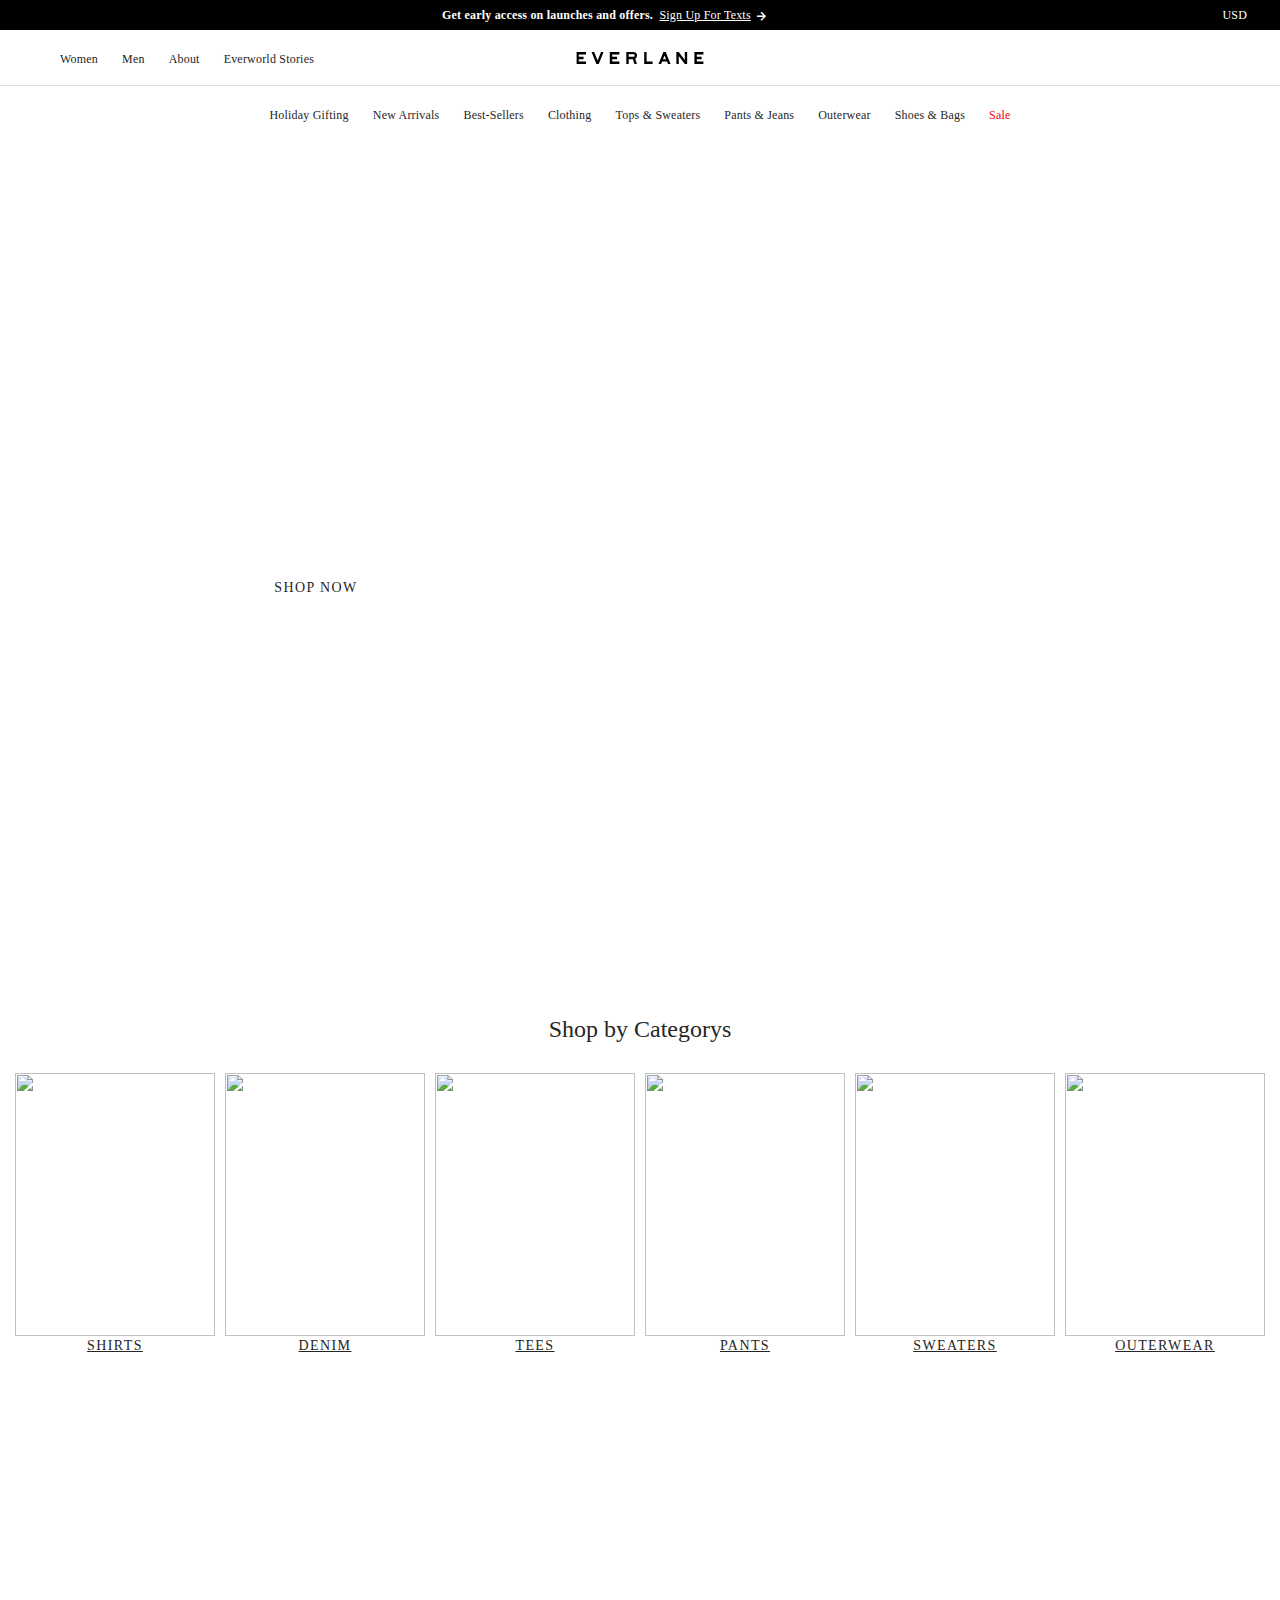
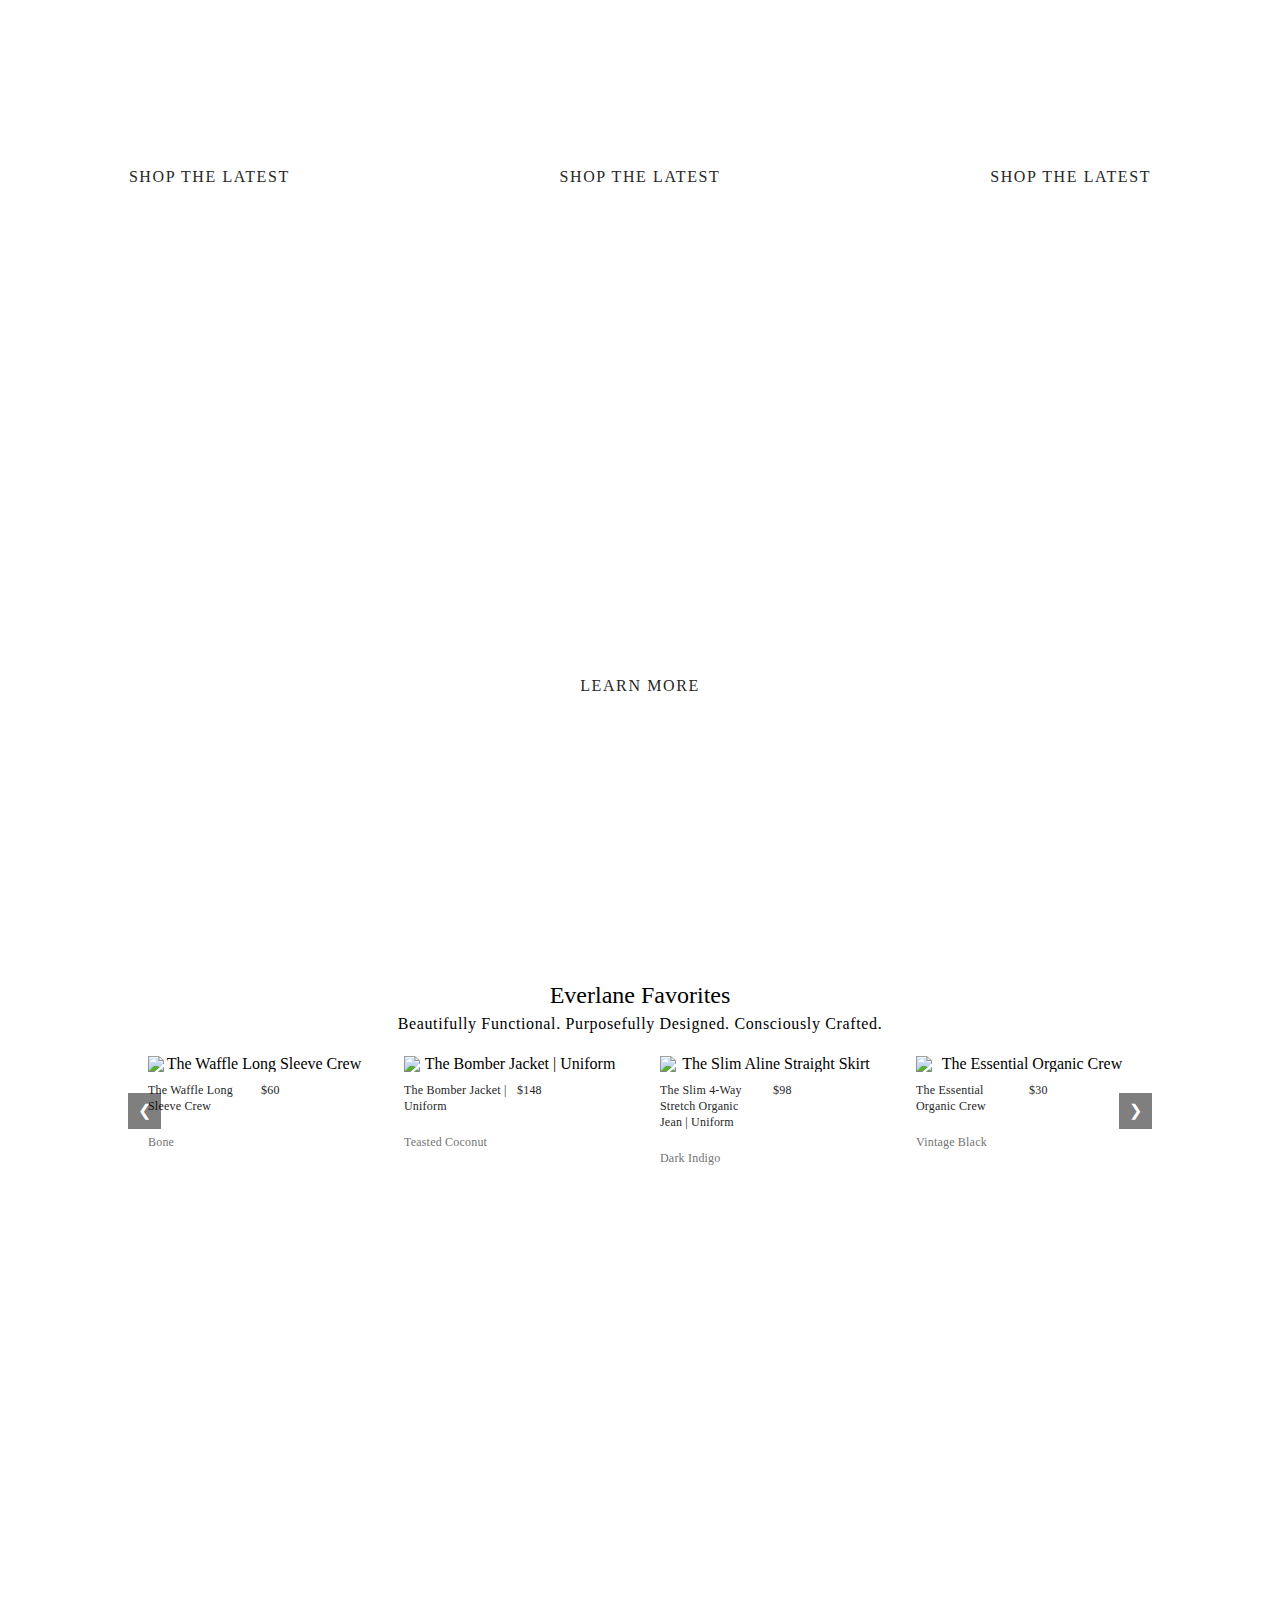
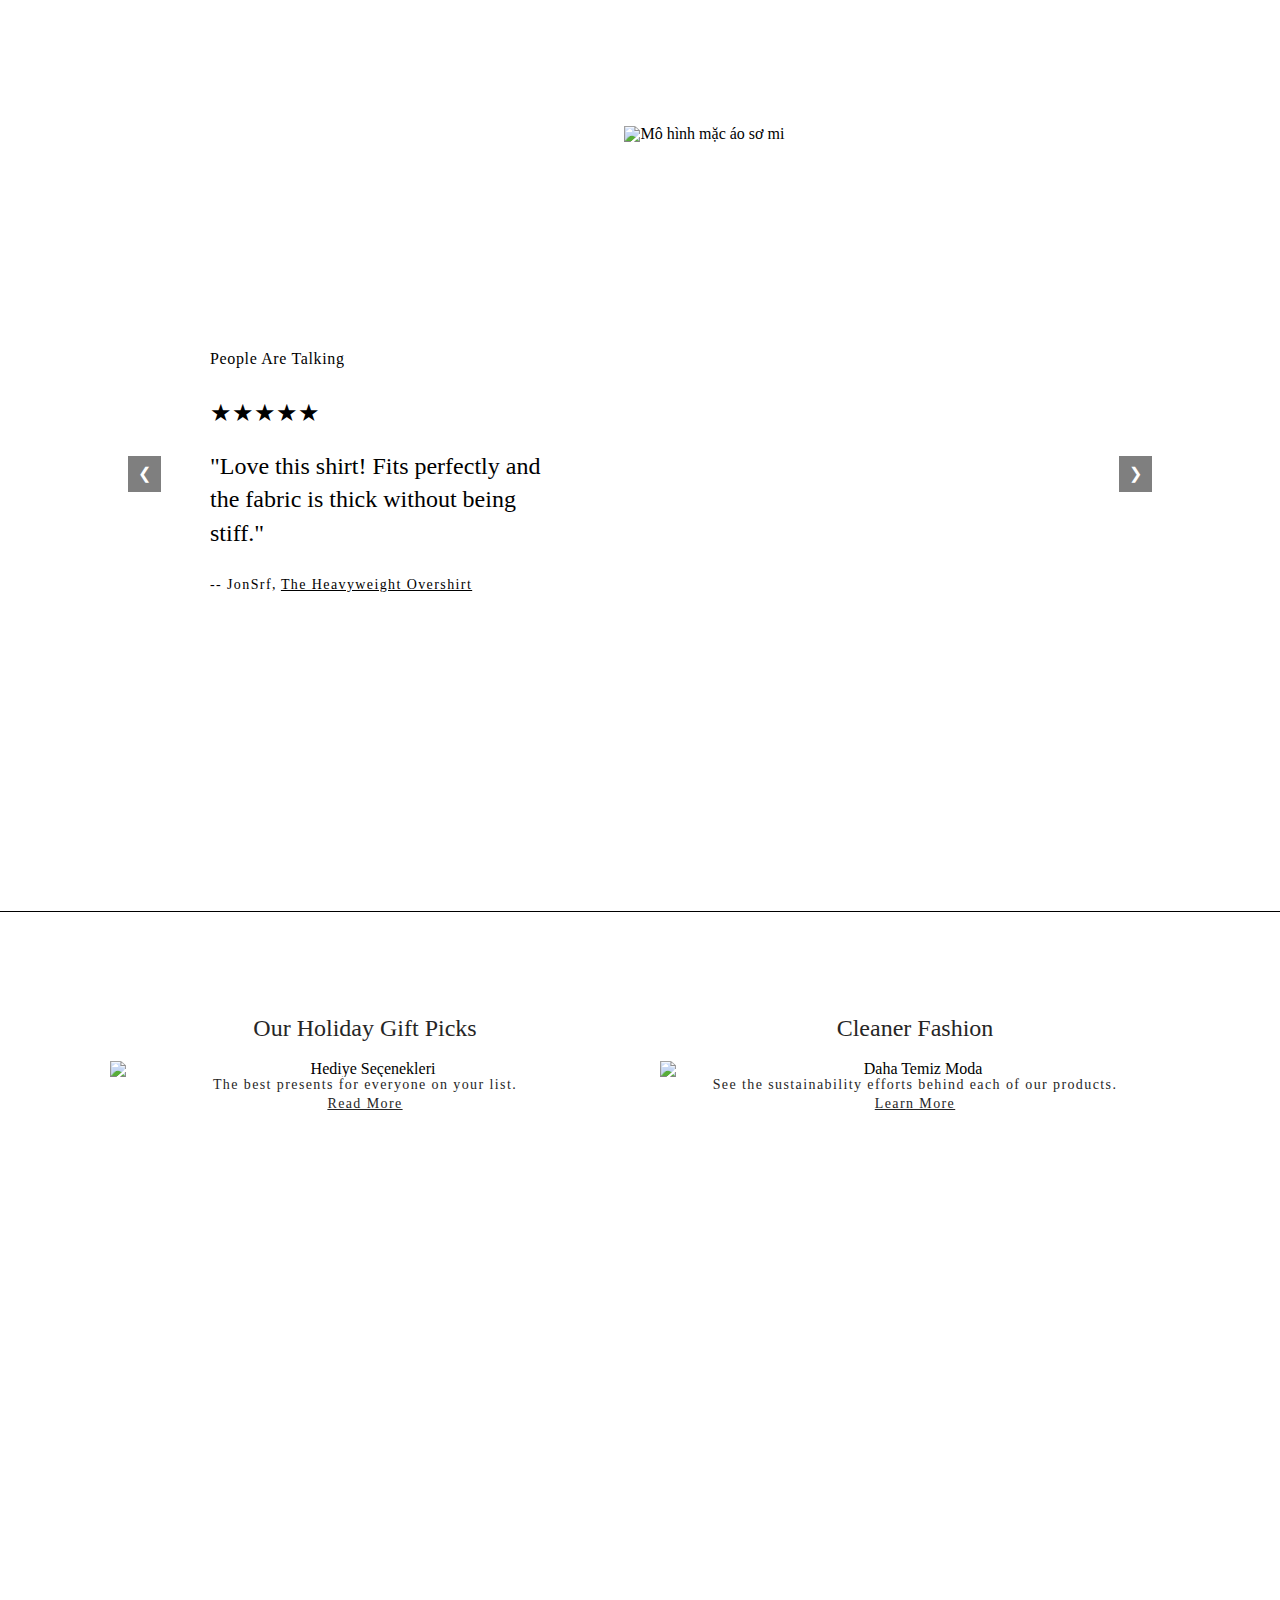
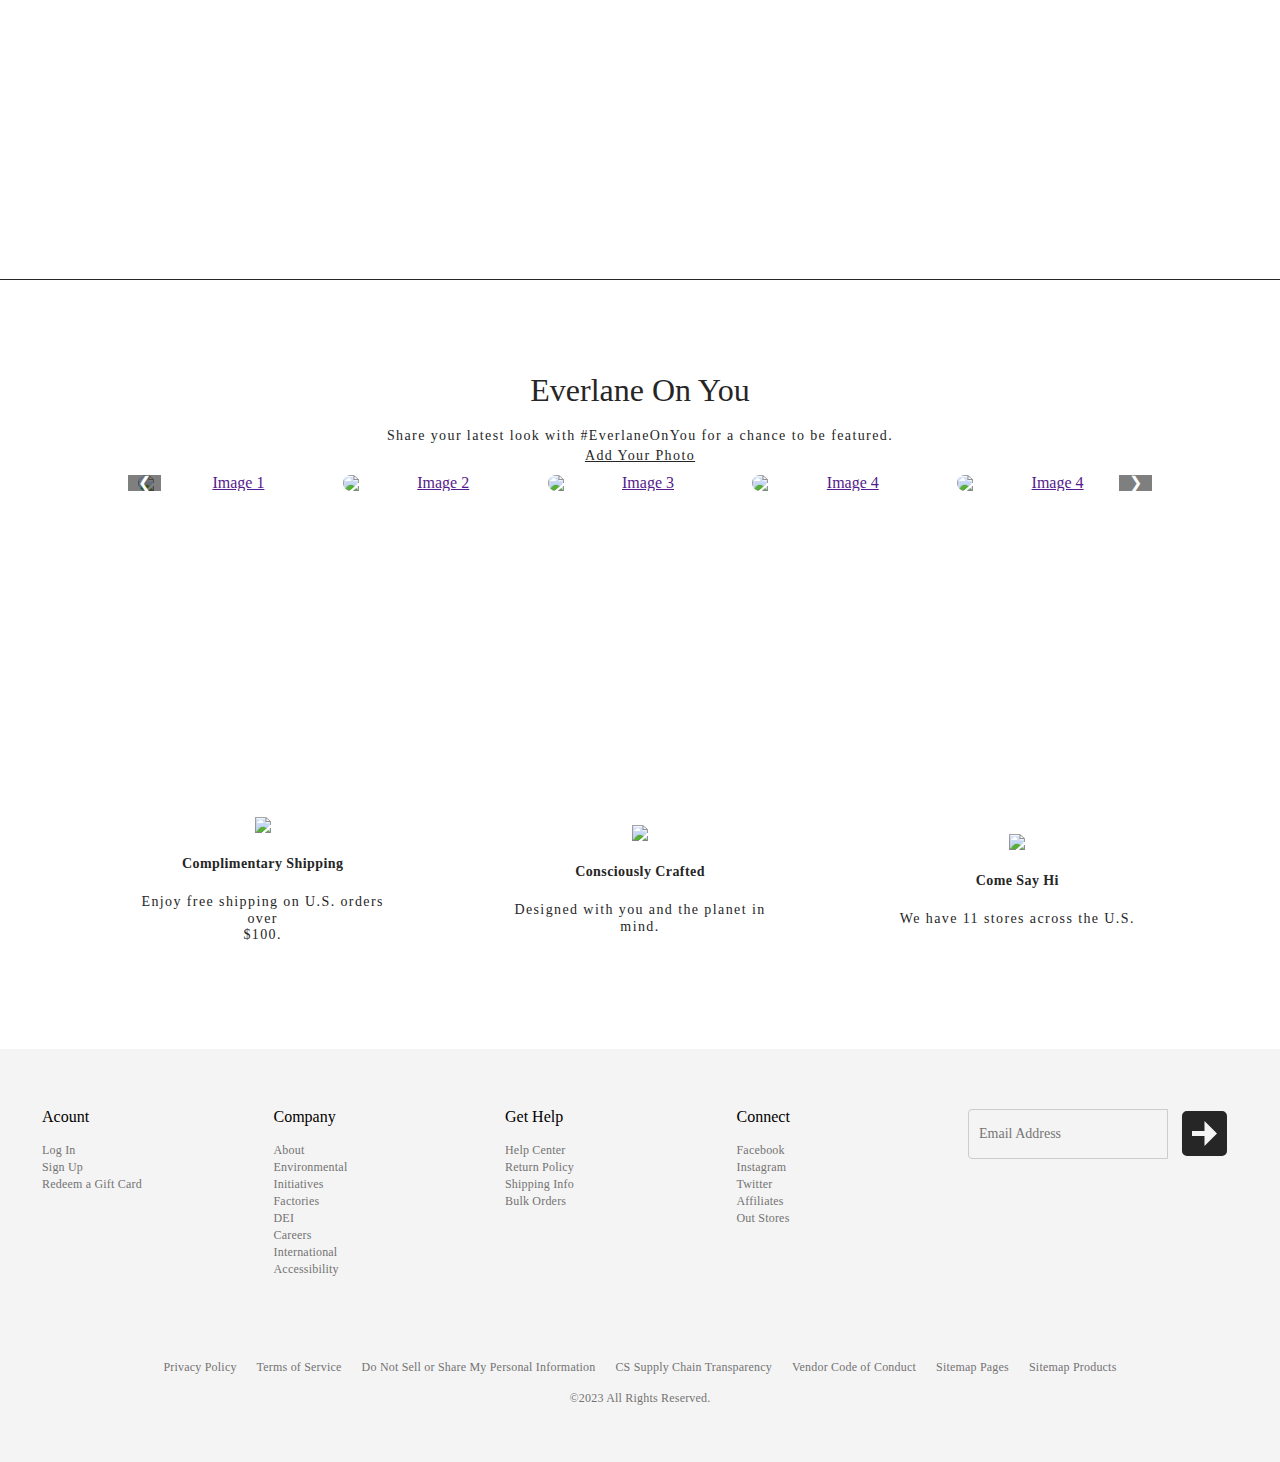
==== Fashion E-commerce Website/index.html @ dc23175f "add" ====
<!-- index.html -->
<!DOCTYPE html>
<html lang="en">
<head>
    <meta charset="UTF-8">
    <meta name="viewport" content="width=device-width, initial-scale=1.0">
    <link href='https://unpkg.com/boxicons@2.1.4/css/boxicons.min.css' rel='stylesheet'>
    <title>Everlane</title>
    <link rel="stylesheet" href="styles.css">
</head>
<body>
    <header>
        <div class="header">
            <div class="header-top">
                <div class="header-top-up">
                    <span>Get early access on launches and offers.&nbsp;
                        <a href="">Sign Up For Texts<i class='bx bx-right-arrow-alt'></i></a>&nbsp;
                    </span>  

                    <div class="header-top-right">
                            <img src="https://e7.pngegg.com/pngimages/649/983/png-clipart-flag-of-the-united-states-national-flag-flag-of-vietnam-usa-flag-flag-of-america-illustration-blue-angle-thumbnail.png">
                            &nbsp;USD
                    </div>
                </div>
            </div>
        </div>
        <div class="header-in">
            <div class="header-behine">
                <div class="header-behine-left">
                    <ul>
                      <li><a href="#">Women</a></li>
                      <li><a href="#men"onclick="showSection('men')">Men</a></li>
                      <li><a href="#about"onclick="showSection('about')">About</a></li>
                      <li><a href="#">Everworld Stories</a></li>
                    </ul>
                </div>
                <div class="logo">
                    <svg class="logo" alt="Everlane" viewBox="0 0 432 40.6">
                        <path d="M0,40.6V0H32.5V8.1H8.1v8.1H24.3v8.2H8.1v8.1H32.5v8.1H0Z"/>
                        <path d="M67.7,40.6L51.4,0h8.7L71.8,28.9,83.3,0H92L75.8,40.6H67.7Z"/>
                        <path d="M113.1,40.6V0h32.5V8.1H121.2v8.1h16.2v8.2H121.2v8.1h24.4v8.1H113.1Z"/>
                        <path d="M199.3,22.8l5.8,17.8h-8.5l-5.3-16.2H177.1V40.6H169V0h24.3A12.16,12.16,0,0,1,202,3.5a11.61,11.61,0,0,1,3.5,8.7A11.68,11.68,0,0,1,199.3,22.8Zm-22.2-6.6h16.2a4,4,0,0,0,2.9-1.2,3.85,3.85,0,0,0,1.2-2.9A4.1,4.1,0,0,0,193.3,8H177.1v8.2Z"/>
                        <path d="M229.6,40.6V0h8.1V32.5H258v8.1H229.6Z"/>
                        <path d="M306.8,32.5H290.1l-3.3,8.1h-8.7L294.4,0h8.1l16.3,40.6h-8.7Zm-3.3-8.1-5.1-12.7-5.1,12.7h10.2Z"/>
                        <path d="M375,0V40.6h-8.1l-20.3-27v27h-8.1V0h8.1l20.3,27V0H375Z"/>
                        <path d="M399.5,40.6V0H432V8.1H407.6v8.1h16.2v8.2H407.6v8.1H432v8.1H399.5Z"/>
                    </svg>
                </div>
                <div class="icon">
                    <ul>
                        <li><a href="#search" onclick="showSection('search')"><img src="/image/magnifying-glass-svgrepo-com.svg" width="40px" height="14px"></a></li> 
                        <li><img src="/image/user-alt-1-svgrepo-com.svg" width="40px" height="14px"></li>
                        <li><img src="/image/shopping-cart-02-svgrepo-com.svg" width="40px" height="14px"></li>
                    </ul>
                </div>
            </div>
        </div>
        <div class="header-e">
            <div class="header-up">
                    <ul>
                        <li><a href="">Holiday Gifting</a></li>
                        <li><a href="">New Arrivals</a></li>
                        <li><a href="">Best-Sellers</a></li>
                        <li><a href="">Clothing</a></li>
                        <li><a href="">Tops & Sweaters</a></li>
                        <li><a href="">Pants & Jeans</a></li>
                        <li><a href="">Outerwear</a></li>
                        <li><a href="">Shoes & Bags</a></li>
                        <li id="sale"><a href="" style="color: red;">Sale</a>
                            <div class="dropdown-content">
                                <div class="menu">
                                    <ul>
                                        <li><a href="">HIGHLIGHTS</a></li>
                                        <li><a href="">Shop All New Arrivals</a></li>
                                        <li><a href="">The Gift Guide</a></li>
                                        <li><a href="">New Bottoms</a></li>
                                        <li><a href="">New Tops</a></li>
                                        <li><a href="">T-Shirt Bundles</a></li>
                                        <li><a href="">Under $100</a></li>
                                    </ul>
                                    <ul>
                                        <li><a href="">FEATURED SHOPS</a></li>
                                        <li><a href="">The Holiday Outfit Edit</a></li>
                                        <li><a href="">Giftable Sweaters</a></li>
                                        <li><a href="">Uniform & Capsule</a></li>
                                        <li><a href="">The Performance Chino Shop</a></li>
                                        <li><a href="">Top Rated Men’s Clothing</a></li>
                                    </ul>
                                    <div class="featured-item">
                                        <a href=""><img src="/image/dropdown-1.png"></a> 
                                    </div>
                                    <div class="featured-item">
                                        <a href=""><img src="/image/dropdown-2.png"></a>
                                    </div>
                                </div>
                            </div>
                        </li>
                    </ul>
            </div>
        </div>
    </header>
    <section id="men" class="section active">
        <div class="wrap">
            <div class="wrap-1">
                <section class="section-01">
                    <section class="section-1">
                        <section class="section-1-top">
                            <h2>Your Cozy Era</h2>
                            <h4>Get peak comfy-chic<br>
                                with new winter essentials.</h4>
                        </section>
                        <a href="" class="main-btn">SHOP NOW</a>
                    </section>
                    
                </section>
            </div>
            <div class="wrap-2">
                <section class="section-02">
                    <h5>Shop by Categorys</h5>
            
                    <div class="products-categorys">
                        
                        <div class="product">
                            <img src="/image/SHIRTS .png">
                            <a href="">SHIRTS</a>
                        </div>
                        <div class="product">
                            <img src="/image/DENIM.png">
                            <a href="">DENIM</a>
                        </div>
                        <div class="product">
                            <img src="/image/TEES.png">
                            <a href="">TEES</a>
                        </div>
                        <div class="product">
                            <img src="/image/PANTS.png">
                            <a href="">PANTS</a>
                        </div>
                        <div class="product">
                            <img src="/image/SWEATERS.png">
                            <a href="">SWEATERS</a>
                        </div>
                        <div class="product">
                            <img src="/image/OUTERWEAR.png">
                            <a href="">OUTERWEAR</a>
                        </div>
                    </div>
                </section>
            </div>
            <div class="wrap-3">
                <section class="section-03">
                    <section class="section-03-1">
                        <section class="section-03-l">
                            <h2>New Arrivals</h2>
                        </section>
                        <a href="" class="btn">SHOP THE LATEST</a>
                    </section>
            
                    <section class="section-03-2">
                        <section class="section-03-in">
                            <h2>Best-Sellers</h2>
                        </section>
                        <a href="" class="btn">SHOP THE LATEST</a>
                    </section>
                       
                    <section class="section-03-3">
                        <section class="section-03-r">
                            <h2>The Holiday Outfit</h2>
                        </section>
                        <a href="" class="btn">SHOP THE LATEST</a>
                    </section>  
                </section>  
            </div>
            <div class="wrap-5">
                <section class="section-05">
                    <section class="section-05-in">
                        <section class="section-05-in-1">
                            <h2>We’re on a Mission To Clean Up the Industry</h2>
                            <h5>Read about our progress in our latest Impact Report.</h5>
                        </section>
                        <a href="" class="btn-05">LEARN MORE</a>
                    </section>
                </section>
            </div>
            <div class="wrap-4">
                <section class="section-04">
                    <h2>Everlane Favorites</h2>  
                    <p>Beautifully Functional. Purposefully Designed. Consciously Crafted.</p>
                    <div class="sectiom-04-1">
                        <button class="prev" onclick="changeSlidesection04(-1)">&#10094;</button>
                    <div class="section-04-slider">
                        <div class="section-04-slides">
                        <div class="section-04-item">
                            <img src="/image/section-04-1.png" alt="The Waffle Long Sleeve Crew">
                            <div class="section-04-item-text">
                            <p>The Waffle Long Sleeve Crew</p>
                            <p>$60</p>
                            <a href="">Bone</a>
                            </div>
                        </div>
                        <div class="section-04-item">
                            <img src="/image/section-04-2.png" alt="The Bomber Jacket | Uniform">
                            <div class="section-04-item-text">
                            <p>The Bomber Jacket | Uniform</p>
                            <p>$148</p>
                            <a href="">Teasted Coconut</a>
                            </div>
                        </div>
                        <div class="section-04-item">
                            <img src="/image/section-04-3.png" alt="The Slim Aline Straight Skirt">
                            <div class="section-04-item-text">
                            <p>The Slim 4-Way Stretch Organic Jean | Uniform</p>
                            <p>$98</p>
                            <a href="">Dark Indigo</a>
                            </div>
                        </div>
                        <div class="section-04-item">
                            <img src="/image/section-04-4.png" alt="The Essential Organic Crew">
                            <div class="section-04-item-text">
                            <p>The Essential Organic Crew</p>
                            <p>$30</p>
                            <a href="">Vintage Black</a>
                            </div>
                        </div>
                        <div class="section-04-item">
                            <img src="/image/section-04-3.png" alt="The Heavyweight">
                            <div class="section-04-item-text">
                            <p>The Heavyweight</p>
                            <p>$100</p>
                            <a href="">Heathered Brown</a>
                            </div>
                        </div>
                        </div>
                    </div>
                    <button class="next" onclick="changeSlidesection04(1)">&#10095;</button> 
                    </div>
                     
                </section>
            </div>
            <div class="wrap-6">
                <section class="section-06">
                    <button class="prev" onclick="changeSlidesection06(-1)">&#10094;</button>
                    <div class="section-06-slider">
                      <div class="section-06-slides">
                        <div class="section-06-on">
                          <div class="section-06-on-text">  
                            <h2>People Are Talking</h2><br>
                            <p>★★★★★</p>  
                            <p>"Love this shirt! Fits perfectly and the fabric is thick without being stiff."</p><br>
                            <a href="" style="text-decoration: none;">-- JonSrf,</a> <a href=""> The Heavyweight Overshirt</a>
                          </div>  
                          <div class="section-06-on-image">  
                            <img src="/image/section-6.png" alt="Mô hình mặc áo sơ mi">  
                          </div>  
                        </div>
                        <!-- Add more .section-06-on divs as needed for more slides -->
                        <div class="section-06-on">
                          <div class="section-06-on-text">  
                            <h2>People Are Talking</h2><br>
                            <p>★★★★★</p>  
                            <p>"This is another review text example for the slider."</p><br>
                            <a href="" style="text-decoration: none;">-- AlexSmith,</a> <a href=""> The Lightweight Jacket</a>
                          </div>  
                          <div class="section-06-on-image">  
                            <img src="/image/section 03-1.png" alt="Mô hình mặc áo sơ mi khác">  
                          </div>  
                        </div>
                      </div>
                    </div>
                    <button class="next" onclick="changeSlidesection06(1)">&#10095;</button>
                  </section>
                  
            </div>
            <div class="wrap-7">
                <section class="section-07">
                    <div class="section-07-item"> 
                        <h2>Our Holiday Gift Picks</h2> <br> 
                        <img src="/image/section-7-1.png" alt="Hediye Seçenekleri">  
                        <p>The best presents for everyone on your list.</p>  
                        <a href="#" >Read More</a>  
                    </div>  
                    <div class="section-07-item">  
                        <h2>Cleaner Fashion</h2> <br>
                        <img src="/image/section-7-2.png" alt="Daha Temiz Moda">  
                        <p>See the sustainability efforts behind each of our products.</p>  
                        <a href="#">Learn More</a>  
                    </div>  
                </section>
            </div>
            <div class="wrap-8">
                <section class="section-08">
                    <div class="slider-container">  
                        <h2>Everlane On You</h2> <br>
                        <p>Share your latest look with #EverlaneOnYou for a chance to be featured.</p>  
                        <a href="">Add Your Photo</a>  
                    </div>   
                    <div class="slider">  
                        <button class="prev" onclick="changeSlide(-1)">&#10094;</button>  
                        <div class="slides">  
                            <div class="slide"><a href=""><img src="/image/Frame 14.png" alt="Image 1"></a></div>  
                            <div class="slide"><a href=""><img src="/image/Frame 20.png" alt="Image 2"></a></div>  
                            <div class="slide"><a href=""><img src="/image/Frame 21.png" alt="Image 3"></a></div>  
                            <div class="slide"><a href=""><img src="/image/Frame 19.png" alt="Image 4"></a></div>  
                            <div class="slide"><a href=""><img src="/image/Frame 22.png" alt="Image 4"></a></div>  
                            <div class="slide"><a href=""><img src="/image/PANTS.png" alt="Image 4"></a></div>  
                        </div>  
                        <button class="next" onclick="changeSlide(1)">&#10095;</button>  
                    </div>  
                </section>
            </div>
            <div class="wrap-9">
                <section class="section-09">
                    <div class="item-1">  
                        <img src="/image/item-1.png">  
                        <h3>Complimentary Shipping</h3>  
                        <p>Enjoy free shipping on U.S. orders over<br> $100.</p>  
                    </div>  
                    <div class="item-2">  
                        <img src="/image/item-2.png">
                        <h3>Consciously Crafted</h3>  
                        <p>Designed with you and the planet in mind.</p>  
                    </div>  
                    <div class="item-3">  
                        <img src="/image/item-3.png"> 
                        <h3>Come Say Hi</h3>  
                        <p>We have 11 stores across the U.S.</p>  
                    </div>  
                </section>
            </div>
        </div>
    </section>
    
    <section id="search" class="section">
        <div class="search">
            <div class="search-container">  
                <input type="text" placeholder="Search" class="search-input"/>  
                <a href="#search"><img src="/image/Cancel.png"></a>  
            </div>  
              
            <div class="search-categories">
                <h2>Popular Categories</h2>
                <div class="search-categories-li">
                    <div class="search-category">  
                        <img src="/image/search-1.png" alt="Dames Sweaters">   
                        <a href="#search">Women’s Sweaters</a>
                    </div>  
                    <div class="search-category">  
                        <img src="/image/search-2.png" alt="Dames Onderkleding">  
                        <a href="#search">Women’s Bottom</a>  
                    </div>  
                    <div class="search-category">  
                        <img src="/image/search-3.png" alt="Dames Boots">  
                        <a href="#search">Women’s Boots</a>  
                    </div>  
                    <div class="search-category">  
                        <img src="/image/search-4.png" alt="Heren Bestsellers">  
                        <a href="#search">Men’s Best Sellers</a>  
                    </div> 
                </div>  
            </div>
        </div>
    </section>

    <section id="about" class="section">
       <div class="about">
            <div class="about-1">
                <div class="about-1-in">
                    <h2>We believe we can all make a difference.</h2>
                    <p>Our way: Exceptional quality. Ethical factories. Radical Transparency.</p>
                </div>
            </div>
            <div class="about-2">
                <div class="about-2-in">
                    <p>At Everlane, we want the right choice to be as easy as putting on a great T-shirt. That’s why we partner with the best, ethical factories around the world. Source only the finest materials. And share those stories with you—down to the true cost of every product we make. It’s a new way of doing things. We call it Radical Transparency.</p>
                </div>
            </div>
            <div class="about-3">
                <div class="about-3-l">
                    <img src="/image/about-2.png" alt="">
                </div>
                <div class="about-3-r">
                    <div class="about-3-r-on">
                        <p>OUR FACTORIES</p>
                        <h2>Our ethical approach.</h2>
                    </div>
                    <p>We spend months finding the best factories around the world—the same ones that produce your favorite designer labels. We visit them often and build strong personal relationships with the owners. Each factory is given a compliance audit to evaluate factors like fair wages, reasonable hours, and environment. Our goal? A score of 90 or above for every factory.</p>
                </div>
            </div>
            <div class="about-4"></div>
            <div class="about-5"></div>
            <div class="about-6"></div>
            <div class="about-7"></div>
            <div class="about-8"></div>
       </div>
    </section>
    <footer id ="footer">
        <div class="footer">
            <div class="footer-on">
                <div class="Acount">
                    <h5>Acount</h5><br>
                    <ul>
                        <li><a href="">Log In</a></li>
                        <li><a href="">Sign Up</a></li>
                        <li><a href="">Redeem a Gift Card</a></li>
                    </ul>
                </div>
                <div class="Company">
                    <h5>Company</h5><br>
                    <ul>
                        <li><a href="">About</a></li>
                        <li><a href="">Environmental<br>Initiatives</a></li>
                        <li><a href="">Factories</a></li>
                        <li><a href="">DEI</a></li>
                        <li><a href="">Careers</a></li>
                        <li><a href="">International</a></li>
                        <li><a href="">Accessibility</a></li>
                    </ul>
                </div>
                <div class="Get-Help">
                    <h5>Get Help</h5><br>
                    <ul>
                        <li><a href="">Help Center</a></li>
                        <li><a href="">Return Policy</a></li>
                        <li><a href="">Shipping Info</a></li>
                        <li><a href="">Bulk Orders</a></li>
                    </ul>
                </div>
                <div class="Connect">
                    <h5>Connect</h5><br>
                    <ul>
                        <li><a href="">Facebook</a></li>
                        <li><a href="">Instagram</a></li>
                        <li><a href="">Twitter</a></li>
                        <li><a href="">Affiliates</a></li>
                        <li><a href="">Out Stores</a></li>
                    </ul>
                </div>
                <div class="email">
                    <from>
                        <label for="email"></label>
                        <input type="email" id="email" name="email" placeholder="Email Address">
                        <a href=""><i class='bx bxs-right-arrow-square'></i></a>
                    </from>
                </div>
            </div>
            <div class="footer-down">
                <div>
                    <ul>
                        <li><a href="">Privacy Policy</a></li>
                        <li><a href="">Terms of Service</a></li>
                        <li><a href="">Do Not Sell or Share My Personal Information</a></li>
                        <li><a href="">CS Supply Chain Transparency</a></li>
                        <li><a href="">Vendor Code of Conduct</a></li>
                        <li><a href="">Sitemap Pages</a></li>
                        <li><a href="">Sitemap Products</a></li>
                    </ul>
                </div>
                <p>&copy;2023 All Rights Reserved.</p>
            </div>
        </div>
    </footer>
    
    <script src="script.js"></script>
</body>
</html>
---- Fashion E-commerce Website/styles.css ----
*,
*:before,
*:after {
  box-sizing: border-box;
}
* {
  margin: 0;
  padding: 0;
  font: inherit;
}
img,
picture,
svg,
video {
  display: block;
  max-width: 100%;
}
input,
select,
textarea {
  background-color: transparent;
  outline: none;
}
button {
  cursor: pointer;
  background-color: transparent;
  outline: none;
  border: 0;
}
body {
  min-height: 100vh;
  font-weight: 400;
  font-size: 16px;
  line-height: 1;
}
header {
  width: 100%;
  margin: 0 auto;
  display: block;
  position: relative;
  height: 142px;
  z-index: 20;
}
.header{
  height: 30px;
  background:  rgba(0, 0, 0, 1);
  position: relative;
}
.header-top{
  max-width: 1400px;
  width: 100%;
  height: 16px;
  background: rgba(0, 0, 0, 1);  
  position: absolute;
  transform: translate(-50%);
  left: 50%; 
  height: 100%; 
  align-items: center;
  display: flex;
  justify-content: center;
}
.header-top-up{
  max-width: 1340px;
  width: 100%;
  height: 16px;
  background: rgba(0, 0, 0, 1);
  margin: 0 20px;
  justify-content: space-between;
  display: flex;
}
.header-top-up span{
  width: 329px;
  height: 16px;
  font-family: Maison Neue;
  font-size: 12px;
  font-weight: 600;
  line-height: 16px;
  letter-spacing: 0.20000000298023224px;
  text-align: center;
  color: rgba(255, 255, 255, 1);
  margin: auto;
}
.header-top-up span a{
  width: 99px;
  height: 16px;
  font-family: Maison Neue;
  font-size: 12px;
  font-weight: 400;
  line-height: 16px;
  letter-spacing: 0.20000000298023224px;
  text-align: center;
  color: rgba(255, 255, 255, 1);
  align-items: center;
}
.bx.bx-right-arrow-alt {
  font-size: 16px; /* kích thước icon */
  line-height: 16px; /* chiều cao icon */
  vertical-align: middle; /* căn giữa icon */
  margin: 0 2px; /* khoảng cách giữa icon và text */
  font-weight: 10; /* độ dày icon */
}
.header-top-right {
  width: 67px;
  height: 16px;
  display: inline-block;
}
.header-top-right  {
  font-family: Maison Neue;
  font-size: 12px;
  font-weight: 400;
  line-height: 16px;
  letter-spacing: 0.20000000298023224px;
  text-align: left;
  color: rgba(255, 255, 255, 1);     
  vertical-align: middle;
  display: inline-block; 
}
.header-top-right img {
  width: 23px;
  height: 16px;
  vertical-align: middle; 
  display: inline-block;
}
.header-in{
  height: 56px;
  position: relative;
}
.header-behine{
  max-width: 1400px;
  width: 100%;
  position: absolute;
  transform: translate(-50%);
  left: 50%; 
  height: 100%; 
  display: flex;
  justify-content: space-between; 
  border-bottom: 1px solid rgba(221, 219, 220, 1);
  align-items: center;
  flex-wrap: wrap;
}
.header-behine-left{
  width: 294px;
  height: 56px;
  margin-left: 48px;
  flex-shrink: 1;
  
}
.header-behine-left ul {
  list-style: none;
  display: flex;
  align-items: center;
  flex-wrap: wrap;
}
.header-behine-left ul li {
  padding: 20px 12px;
  height: 56px;
  border-bottom: none;
}
.header-behine-left ul li a {
  font-family: Maison Neue;
  font-size: 12px;
  font-weight: 400;
  line-height: 16px;
  letter-spacing: 0.20000000298023224px;
  color: rgba(38, 38, 38, 1);
  text-decoration: none;
}
.header-behine-left ul li.active{
  border-bottom: 2px solid  rgba(38, 38, 38, 1);
}

.logo{
  width: 127.62px;
  height: 14px;
  transform: translate(-50%);
  left: 50%;
  position: absolute;
}

.icon{
  width: 120px;
  height: 40px;
}
.icon ul {
  list-style: none;
  display: flex;
  align-items: center;
 
}
.icon ul li {
  padding: 12px 12px;
  height: 40px;
  width: 40px;
}

.header-e{
  height: 56px;
  position: relative;
}
.header-up{
  max-width: 1400px;
  width: 100%;
  position: absolute;
  transform: translate(-50%);
  left: 50%; 
  height: 100%; 
  display: flex;
  justify-content: center; 
  align-items: center;
  flex-wrap: wrap;
  flex-shrink: 1;
  position: relative;
} 
.header-up ul{
  list-style: none;
  display: flex;
  flex-wrap: wrap;
}
.header-up ul li {
  text-align: center;
  padding: 0px 12px 0px 12px;
}
.header-up ul li a {
  font-family: Maison Neue;
  font-size: 12px;
  font-weight: 400;
  line-height: 16px;
  letter-spacing: 0.20000000298023224px;
  text-decoration: none;
  color: rgba(38, 38, 38, 1);
}




.dropdown-content {
  display: none;
  position: absolute;
  max-width: 1400px;
  width: 100%;
  height: 406px;
  box-shadow: 0px 8px 16px 0px rgba(0, 0, 0, 0.2);
  z-index: 20;
  top: 100%;
  left: 0;
  border-top: 1px solid rgba(221, 219, 220, 1);
  background-color: rgba(255, 255, 255, 1);
}


#sale .dropdown-content:hover {
  display: block;
}
#sale:hover .dropdown-content{
  display: block;
}
.menu {
  display: flex;
  justify-content: space-between;
  padding: 20px;
}

.menu ul {
  list-style: none;
  padding: 0;
  margin: 56px 0 0 130px;
  flex-direction: column;
}

.menu ul li a {
  text-decoration: none;
  color: #000;
  display: block;
  padding: 5px 0;
  font-weight: 500;
  text-align: left;
}

.featured-item {
  width: 262px;
  height: 262px;
  padding: 12px 16px;
}

.menu ul li:first-child a {
  font-weight: 700;
}


.wrap{
  position: relative;
  max-width: 1400px;
  margin: 0 auto; 
}

.wrap-1{
  position: relative;
  max-width: 1400px;
  width: 100%;
  height: 758px;
  display: flex;
  justify-content: center;
}

.section-01{
  width: 1400px;
  height: 758px;
  gap: 10px;
  background-image: url(/image/Section\ 01.png);
  background-size: cover;
  background-position: center;
  align-items: center;
  text-align: center;
  justify-content: flex-start;
  display: flex;
  position: relative;
  z-index: 1;
  overflow: visible;
}

.section-1{
  width: 632px;
  height: 208px;
  gap: 30px;
  align-items: center;
  text-align: center;
}

.section-1-top h2{
  font-family: Maison Neue;
  font-size: 46px;
  font-weight: 400;
  line-height: 55.2px;
  letter-spacing: 0.9200000166893005px;
  text-align: center;
  color: rgba(255, 255, 255, 1);
}

.section-1-top h4{
  font-family: Maison Neue;
  font-size: 24px;
  font-weight: 400;
  line-height: 33.24px;
  text-align: center;
  color: rgba(255, 255, 255, 1);
  padding: 20px 0;
}

.main-btn {
  width: 240px;
  height: 41px;
  padding: 12px 0px;
  text-align: center;
  gap: 10px;
  background: rgba(255, 255, 255, 1);
  padding: 14px 73px;
  font-family: Maison Neue;
  font-size: 14px;
  font-weight: 400;
  line-height: 16.8px;
  letter-spacing: 1.399999976158142px;
  color: rgba(38, 38, 38, 1);
  text-decoration: none;
}

.wrap-2 {
  position: relative;
  max-width: 1400px;
  width: 100%;
  height: 534px; 
  margin-top: 20px; 
  justify-content: center; 
  align-items: center;
}

.section-02 {
  width: 100%; 
  max-width: 1400px;
  height: 100%; 
  display: flex;
  flex-direction: column; 
  align-items: center; 
  justify-content: center; 
}
.section-02 h5 {
  width: 100%; 
  max-width: 1316px; 
  height: 34px; 
  font-family: Maison Neue;
  font-size: 24px;
  font-weight: 400;
  line-height: 33.24px;
  text-align: center;
  color: rgba(38, 38, 38, 1);
  margin-bottom: 20px; 
}

.products-categorys {
  width: 100%; 
  max-width: 1316px;
  height: 295px; 
  display: flex;
  justify-content: center; 
  align-items: center; 
  gap: 10px; 
}
.product {
  align-items: center;
  text-align: center;
  width: 200px;
  height: 295px;
  display: flex;
  flex-direction: column; 
  justify-content: center; 
}
.product a {
  font-family: Maison Neue;
  font-size: 14px;
  font-weight: 400;
  line-height: 20px;
  letter-spacing: 1.399999976158142px;
  text-align: center;
  color: rgba(38, 38, 38, 1);
}

.product img {
  width: 200px;
  height: 263px;
}


.wrap-3 {
  position: relative;
  max-width: 100%; 
  width: 100%;
  height: 534px; 
  margin-top: 20px;
  display: flex;
  justify-content: center;
  align-items: center;
  flex-wrap: wrap; 
  background-repeat: no-repeat;
}

.section-03 {
  width: 100%;
  max-width: 1400px; 
  height: 534px; 
  display: flex;
  flex-wrap: wrap; 
  gap: 12px;
  justify-content: center;
  align-items: center;
}

.section-03-1, .section-03-2, .section-03-3 {
  flex: 1; 
  min-width: 300px; 
  height: 534px;
  background-size: cover;
  background-position: center;
  display: flex;
  flex-direction: column;
  align-items: center;
  justify-content: center; 
  text-align: center; 
}

.section-03-l, .section-03-in, .section-03-r {
  width: 100%; 
  max-width: 430.67px; 
  display: flex;
  flex-direction: column;
  justify-content: center; 
  align-items: center; 
  background-size: cover;
  background-position: center;
  padding: 0; 
}

.section-03-l, .section-03-in, .section-03-r {
  width: 100%; 
  max-width: 430.67px; 
  height: 48px;
  display: flex;
  flex-direction: column;
  justify-content: center;
  align-items: center;
  background-size: cover;
  background-position: center;
  padding: 0; 
}

.section-03-l h2, .section-03-in h2, .section-03-r h2 {
  font-family: Maison Neue;
  font-weight: 400;
  line-height: 1.2em;
  letter-spacing: 0.1em;
  text-align: center;
  color: rgba(255, 255, 255, 1);
  font-size: 40px;
}

.btn {
  width: auto; 
  max-width: 240px; 
  height: auto; 
  padding: 12px 30px;
  text-align: center;
  background: rgba(255, 255, 255, 1);
  font-family: Maison Neue;
  font-weight: 400;
  line-height: 1.2em;
  letter-spacing: 0.1em;
  color: rgba(38, 38, 38, 1);
  text-decoration: none;
}

.section-03-1{
  width:430.67px;
  height: 534px;
  gap: 23px;
  background-image: url('/image/section\ 03-1.png');
  background-size: cover ;
  background-position:center;
  align-items: center;
  text-align: center;
}
.section-03-2{
  width:430.67px;
  height: 534px;
  gap: 23px;
  background-image: url('/image/section\ 03-2.png');
  background-size: cover ;
  background-position:center;
  align-items: center;
  text-align: center;
}
.section-03-3{
  width:430.67px;
  height: 534px;
  gap: 23px;
  background-image: url('/image/section\ 03-3.png');
  background-size: cover ;
  background-position:center;
  align-items: center;
  text-align: center;
}


.wrap-5 {
  position: relative;
  max-width: 100%;
  width: 100%;
  height: 461px;
  margin-top: 20px;
  display: flex;
  justify-content: center;
  align-items: center;
  background-repeat: no-repeat;
}

.section-05 {
  width: 100%;
  max-width: 1400px;
  height: auto;
  padding: 90px 42px;
  display: flex;
  align-items: center;
  justify-content: center;
  gap: 20px; 
}

.section-05-in {
  width: 100%;
  max-width: 1316px;
  height: auto;
  padding: 44px 0;
  background-image: url('/image/section\ 05.png');
  background-size: cover;
  background-position: right;
  display: flex;
  flex-direction: column; 
  align-items: center;
  justify-content: center;
  text-align: center;
}

.section-05-in-1 {
  width: 100%;
  max-width: 1316px;
  text-align: center;
}

.section-05-in-1 h2 {
  font-family: Maison Neue;
  font-weight: 400;
  line-height: 1.2em;
  color: rgba(255, 255, 255, 1);
  margin: 0;
  padding: 0;
}

.section-05-in-1 h5 {
  font-family: Maison Neue;
  font-weight: 400;
  line-height: 1.5em;
  letter-spacing: 0.1em;
  color: rgba(255, 255, 255, 1);
  margin: 0;
  padding: 0;
}

.btn-05 {
  width: auto;
  max-width: 240px;
  height: auto;
  padding: 12px 20px;
  background: rgba(255, 255, 255, 1);
  font-family: Maison Neue;
  font-weight: 400;
  line-height: 1.2em;
  letter-spacing: 0.1em;
  text-align: center;
  color: rgba(38, 38, 38, 1);
  text-decoration: none;
  margin-top: 10px;
}

footer {
  width: 100%;
  margin: 0 auto;
  display: block;
  position: relative;
  height: auto;
  background: rgba(245, 244, 244, 1);
}

.footer {
  width: 100%;
  display: flex;
  flex-direction: column;
  align-items: center;
  padding: 40px 0;
}

.footer-on {
  width: 100%;
  max-width: 1256px;
  display: flex;
  justify-content: space-between;
  flex-wrap: wrap; 
  margin-bottom: 40px;
}

.footer-on ul{
  list-style: none;
}

.Acount, .Company, .Get-Help, .Connect, .email {
  width: 194px; 
  padding: 20px 0 0 0;
  margin-bottom: 20px;
}
.Acount{
  margin-left: 30px;
}

.email {
  width: 300px;

}

.email form {
  display: flex;
  width: 100%;
}

.email input[type="email"] {
  flex: 1;
  height: 50px;
  padding: 0 10px;
  border: 1px solid #ccc;
  border-radius: 4px 0 0 4px;
  font-size: 14px;
}

.bx.bxs-right-arrow-square {
  font-size: 60px; 
  line-height: 24px; 
  vertical-align: middle; 
  margin: 0 2px; 
  font-weight: 10; 
  color: rgba(38, 38, 38, 1);
}

.footer-on ul li a {
  font-family: Maison Neue;
  font-size: 12px;
  font-weight: 400;
  line-height: 16px;
  letter-spacing: 0.2px;
  text-decoration: none;
  color: rgba(115, 115, 115, 1);
}

.footer-down {
  width: 100%;
  max-width: 1256px;
  text-align: center;
  padding: 16px 0;
}

.footer-down ul {
  list-style: none;
  display: flex;
  justify-content: center;
  flex-wrap: wrap; 
  margin: 0;
}

.footer-down ul li {
  padding: 0 10px; 
  margin: 5px 0; 
}

.footer-down ul li a {
  font-family: Maison Neue;
  font-size: 12px;
  font-weight: 400;
  line-height: 16px;
  letter-spacing: 0.2px;
  text-decoration: none;
  color: rgba(115, 115, 115, 1);
}

.footer-down p {
  font-family: Maison Neue;
  font-size: 12px;
  font-weight: 400;
  line-height: 16px;
  letter-spacing: 0.2px;
  color: rgba(115, 115, 115, 1);
  margin-top: 10px;
}

.wrap-9{
  position: relative;
  max-width: 1400px;
  width: 100%;
  height: 337px;
  display: flex;
  justify-content: center;
  flex-wrap: wrap;
}

.section-09 {  
  width: 100%;
  height: 100%;
  display: flex;  
  justify-content: space-around;  
  text-align: center;  
  padding:90px 77px;
  gap: 6px;
}  

.item-1 ,.item-2, .item-3 {  
  width: 411.33px;
  height:157px;
  padding: 0px 55px ;
  gap: 20px;
  display: flex;
  flex-direction: column;
  align-items: center;
  justify-content: center;
  text-align: center;
}  

.item-1 h3 ,.item-2 h3, .item-3 h3 {  
  font-family: Maison Neue;
  font-size: 14px;
  font-weight: 600;
  line-height: 21px;
  letter-spacing: 0.41999998688697815px;
  text-align: center;
  color: rgba(38, 38, 38, 1);

}  

.item-1 p ,.item-2 p ,.item-3 p {  
  color: rgba(38, 38, 38, 1);  
  font-family: Maison Neue;
  font-size: 14px;
  font-weight: 400;
  line-height: 16.8px;
  letter-spacing: 1.399999976158142px;
  text-align: center;

}  


.wrap-8{
  position: relative;
  max-width: 1400px;
  width: 100%;
  height: 433px;
  flex-wrap: wrap;

}
.section-08 {  
  width: 100%;
  height: 100%; 
  text-align: center;  
} 
.slider-container{
  width: 100%;
  height: 196px;
  padding: 90px 54px 0px 54px;
  gap: 25px;
  border: 1px 0px 0px 0px;
  border-top: 1px solid rgba(38, 38, 38, 1);
  align-items: center;
}

.slider-container h2{
  font-family: Maison Neue;
  font-size: 32px;
  font-weight: 400;
  line-height: 40px;
  text-align: center;
 color: rgba(38, 38, 38, 1); 
}

.slider-container p{
  gap: 4px;
  font-family: Maison Neue;
  font-size: 14px;
  font-weight: 400;
  line-height: 20px;
  letter-spacing: 1.399999976158142px;
  text-align: center;
  color: rgba(38, 38, 38, 1);
}
.slider-container a{
  gap: 4px;
  font-family: Maison Neue;
  font-size: 14px;
  font-weight: 400;
  line-height: 20px;
  letter-spacing: 1.399999976158142px;
  text-align: center;
  color: rgba(38, 38, 38, 1);
}

.slider {
  position: relative;
  width: 80%; /* Độ rộng của slider */
  margin: auto;
  overflow: hidden;
}

.slides {
  display: flex;
  transition: transform 0.5s ease;
}

.slide {
  min-width: 20%; /* Chỉ hiển thị 5 hình cùng lúc (100% / 5) */
  box-sizing: border-box;
  padding: 0 10px; /* Khoảng cách giữa các tấm hình */
}

.slide img {
  width: 100%;
  border-radius: 10px; /* Thêm viền bo tròn cho ảnh nếu muốn */
}

.prev, .next {
  position: absolute;
  top: 50%;
  transform: translateY(-50%);
  background-color: rgba(0, 0, 0, 0.5);
  color: white;
  border: none;
  cursor: pointer;
  padding: 10px;
  z-index: 10;
}

.prev {
  left: 0;
}

.next {
  right: 0;
}

.wrap-7{
  position: relative;
  max-width: 1400px;
  width: 100%;
  height: 967px;
  flex-wrap: wrap;
}
.section-07 {  
  width: 100%;
  height: 100%; 
  display: flex;
  justify-content: space-between; /* Khoảng cách giữa các cột */
  align-items: flex-start; /* Căn chỉnh các mục ở đầu */
  gap: 20px; /* Khoảng cách giữa các div */
  padding: 90px 100px ;
  gap: 20px;
} 

.section-07-item {
  flex: 1; /* Chiếm đều không gian trong section */
  padding: 10px;
  text-align: center;
}

.section-07-item img {
  max-width: 100%;
  height: auto;

}

.section-07-item h2 {
  font-family: Maison Neue;
  font-size: 24px;
  font-weight: 400;
  line-height: 33.24px;
  text-align: center;
  color: rgba(38, 38, 38, 1);
}

.section-07-item p {
  font-family: Maison Neue;
  font-size: 14px;
  font-weight: 400;
  line-height: 16.8px;
  letter-spacing: 1.399999976158142px;
  text-align: center;
  color: rgba(38, 38, 38, 1);
}
.section-07-item a {
  font-family: Maison Neue;
  font-size: 14px;
  font-weight: 400;
  line-height: 20px;
  letter-spacing: 1.399999976158142px;
  text-align: center;
  color: rgba(38, 38, 38, 1);
}

.wrap-6{
  position: relative;
  max-width: 1400px;
  width: 100%;
  height: 806px;
  flex-wrap: wrap; 
  border-bottom: 1px solid  rgba(0, 0, 0, 1);
}
.section-06-on{  
  width: 100%;
  height: 100%; 
  display: flex;
  justify-content: space-between; 
  align-items: center; 
} 
.section-06-on-text{
  width: 530px;
  height:253px;
  padding: 0px 62px ;
}
.section-06-on-text h2{
  font-family: Maison Neue;
  font-size: 16px;
  font-weight: 400;
  line-height: 24px;
  letter-spacing: 0.6399999856948853px;
  text-align: left;
  color: rgba(0, 0, 0, 1);
}
.section-06-on-text p{
  font-family: Maison Neue;
  font-size: 24px;
  font-weight: 400;
  line-height: 33.24px;
  text-align: left;
  color: rgba(0, 0, 0, 1);
  padding: 10px 0;
}
.section-06-on-text a{
  font-family: Maison Neue;
  font-size: 14px;
  font-weight: 400;
  line-height: 16.8px;
  letter-spacing: 1.399999976158142px;
  text-align: left;
  color: rgba(0, 0, 0, 1);
}

.section-06-on-image {
  width: 530px;
  height: 695px;  
}

.section-06-on-image image {
  width: 100%;
  height: 100%;  
}

/* slider */
.section-06 {
  position: relative;
  width: 80%;
  margin: auto;
  overflow: hidden;
}

.section-06-slider {
  overflow: hidden;
  width: 100%;
}

.section-06-slides {
  display: flex;
  transition: transform 0.5s ease;
}

.section-06-on {
  min-width: 100%;
  box-sizing: border-box;
  padding: 20px;
  display: flex;
  justify-content: space-between;
  align-items: center;
}

.section-06-on-text {
  width: 50%;
}

.section-06-on-image img {
  max-width: 100%;
  height: auto;
}

.prev, .next {
  position: absolute;
  top: 50%;
  transform: translateY(-50%);
  background-color: rgba(0, 0, 0, 0.5);
  color: white;
  border: none;
  cursor: pointer;
  padding: 10px;
  z-index: 10;
}

.prev {
  left: 10px;
}

.next {
  right: 10px;
}

.wrap-4{
  position: relative;
  max-width: 1400px;
  width: 100%;
  height: 817px;
  flex-wrap: wrap; 
}
.section-04 {  
  width: 100%;
  height: 100%;  
  padding: 90px 0px; 
} 
.section-04 h2{
  font-family: Maison Neue;
  font-size: 24px;
  font-weight: 400;
  line-height: 33.24px;
  text-align: center;
  color: rgba(0, 0, 0, 1);
}
.section-04 p{
  font-family: Maison Neue;
  font-size: 16px;
  font-weight: 400;
  line-height: 24px;
  letter-spacing: 0.6399999856948853px;
  text-align: center;
  color: rgba(0, 0, 0, 1);
}

.section-04-item-text {
  display: grid;
  grid-template-columns: 1fr 1fr;
  gap: 10px; /* Khoảng cách giữa các cột */
}

.section-04-item-text p {
  font-family: Maison Neue;
  font-size: 12px;
  font-weight: 400;
  line-height: 16px;
  letter-spacing: 0.20000000298023224px;
  text-align: left;
  color: rgba(38, 38, 38, 1);
}

.section-04-item img {
  width: 282px;
  height: 420px;
}

.section-04-item-text a {
  color: rgba(115, 115, 115, 1);
  font-family: Maison Neue;
  font-size: 12px;
  font-weight: 400;
  line-height: 16px;
  letter-spacing: 0.20000000298023224px;
  text-align: left;
  text-decoration: none;
}
/* slider */
.sectiom-04-1 {
  position: relative;
  width: 80%;
  margin: auto;
  overflow: hidden;
}

.section-04-slider {
  overflow: hidden;
  width: 100%;
}

.section-04-slides {
  display: flex;
  transition: transform 0.5s ease;
}

.section-04-item {
  min-width: 25%; /* 100% / 4 hình */
  box-sizing: border-box;
  padding: 20px;
  text-align: center;
}

.section-04-item img {
  max-width: 100%;
  height: auto;
}

.section-04-item-text p {
  margin: 10px 0;
}

.prev, .next {
  position: absolute;
  top: 50%;
  transform: translateY(-50%);
  background-color: rgba(0, 0, 0, 0.5);
  color: white;
  border: none;
  cursor: pointer;
  padding: 10px;
  z-index: 10;
}

.prev {
  left: 0;
}

.next {
  right: 0;
}

.search{
  position: relative;
  max-width: 1400px;
  margin: 0 auto; 
}
.search-container{
  width: 100%;
  height: 96px;   
  border-top: 1px solid rgba(221, 219, 220, 1);
  padding: 24px 326px ;
  border: 1px 0px 0px 0px;
  display: flex;
  justify-content: center;
  align-items: center;
  border-bottom: 1px solid rgba(221, 219, 220, 1);
}
.search-input {
  width: 678px; /* Chiều rộng tùy chỉnh */
  height: 48px; /* Chiều cao tùy chỉnh */
  padding: 10px; /* Khoảng cách bên trong */
  background: rgba(245, 244, 244, 1);
  font-family: Maison Neue;
  font-size: 12px;
  font-weight: 400;
  line-height: 16px;
  letter-spacing: 0.20000000298023224px;
  text-align: left;
  color: rgba(115, 115, 115, 1);
  border: none;
}
.search-categories{
  width: 100%;
  height: 471px;   
  padding: 32px 156px ;
  margin-bottom: 20px;
}
.search-categories h2{
  font-family: Maison Neue;
  font-size: 14px;
  font-weight: 400;
  line-height: 16.8px;
  letter-spacing: 1.399999976158142px;
  text-align: left;
  color: rgba(76, 76, 75, 1);
}

.search-categories-li {
  width: 100%;
  display: flex;
  justify-content: space-around;
  flex-wrap: wrap;
}

.search-category {
  flex: 1;
  margin: 10px;
  height: 374px;
  max-width: 257px; /* Hoặc bất kỳ kích thước nào phù hợp với thiết kế của bạn */
}
.search-category img {
  width: 100%; /* Đảm bảo hình ảnh co giãn phù hợp */
  height: auto;
}

.search-category a {
  font-family: Maison Neue;
  font-size: 16px;
  font-weight: 400;
  line-height: 24px;
  letter-spacing: 0.6399999856948853px;
  text-align: left;
  color:rgba(76, 76, 75, 1); 
}
.section {  
  display: none; /* Ẩn tất cả các section mặc định */  
}  

.section.active {  
  display: block; /* Hiển thị section đang hoạt động */  
}

.about{
  position: relative;
  max-width: 1400px;
  margin: 0 auto; 
}
.about-1{
  width: 100%;
  height: 691px;
  background-image: url("/image/about-1.png");
  background-size: cover;
  align-items: center;
  text-align: center;
  display:grid;
  justify-content: center;
}
.about-1-in{
  width: 488px;
  height: 419px;
}
.about-1-in h2{
  font-family: Maison Neue;
  font-size: 70px;
  font-weight: 400;
  line-height: 84px;
  letter-spacing: 0.20000000298023224px;
  text-align: center;
  color: rgba(255, 255, 255, 1);
}
.about-1-in p{
  font-family: Maison Neue;
  font-size: 24px;
  font-weight: 400;
  line-height: 33.24px;
  text-align: center;
  color: rgba(255, 255, 255, 1);
}

.about-2{
  width: 100%;
  height: 525px;
  align-items: center;
  text-align: center;
  display:grid;
  justify-content: center;
}
.about-2-in{
  width: 884px;
  height: 373px;
}
.about-2-in p{
  font-family: Maison Neue;
  font-size: 38px;
  font-weight: 400;
  line-height: 53.2px;
  letter-spacing: 0.20000000298023224px;
  text-align: center;
  color: rgba(0, 0, 0, 1);  
}

.about-3{
  width: 100%;
  height: 733px;
  align-items: center;
  text-align: center;
  display:grid;
  justify-content: space-between;
  justify-content: center;
}
.about-2-in{
  width: 884px;
  height: 373px;
}
.about-2-in p{
  font-family: Maison Neue;
  font-size: 38px;
  font-weight: 400;
  line-height: 53.2px;
  letter-spacing: 0.20000000298023224px;
  text-align: center;
  color: rgba(0, 0, 0, 1);  
}
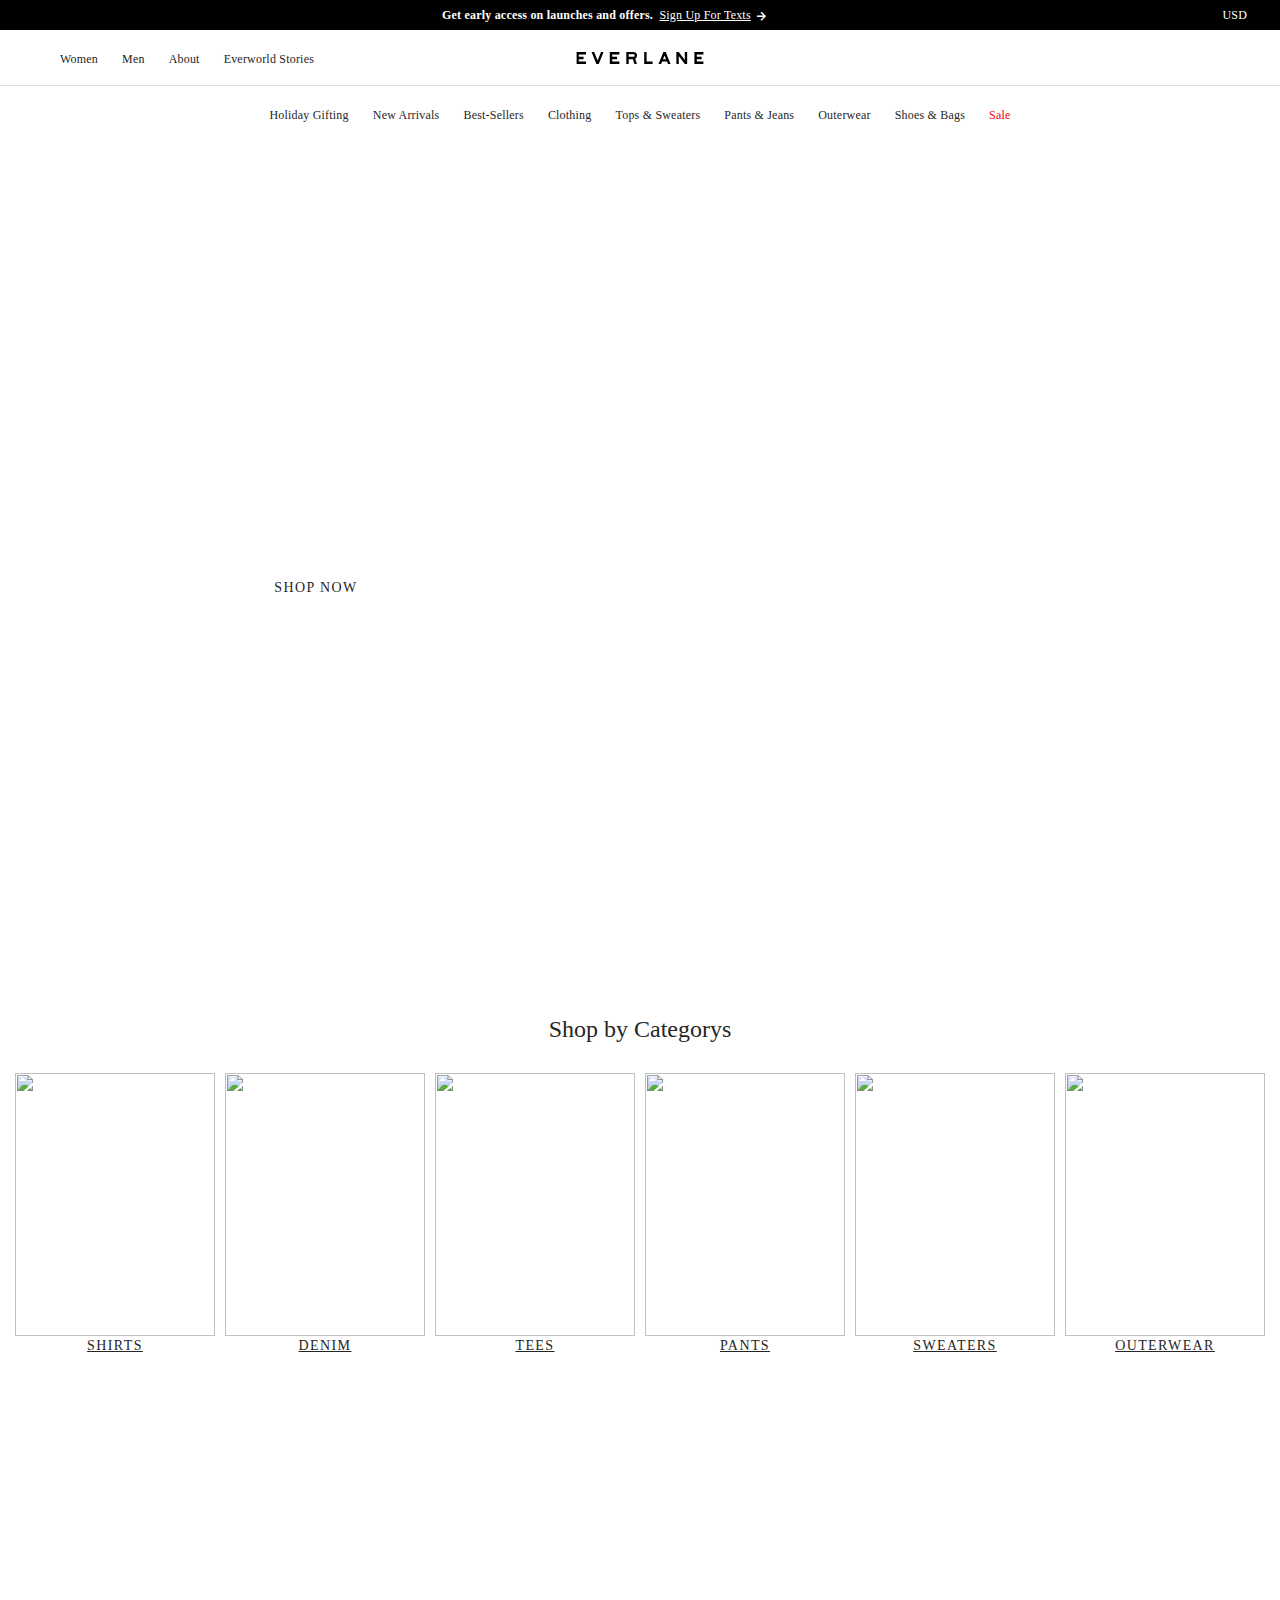
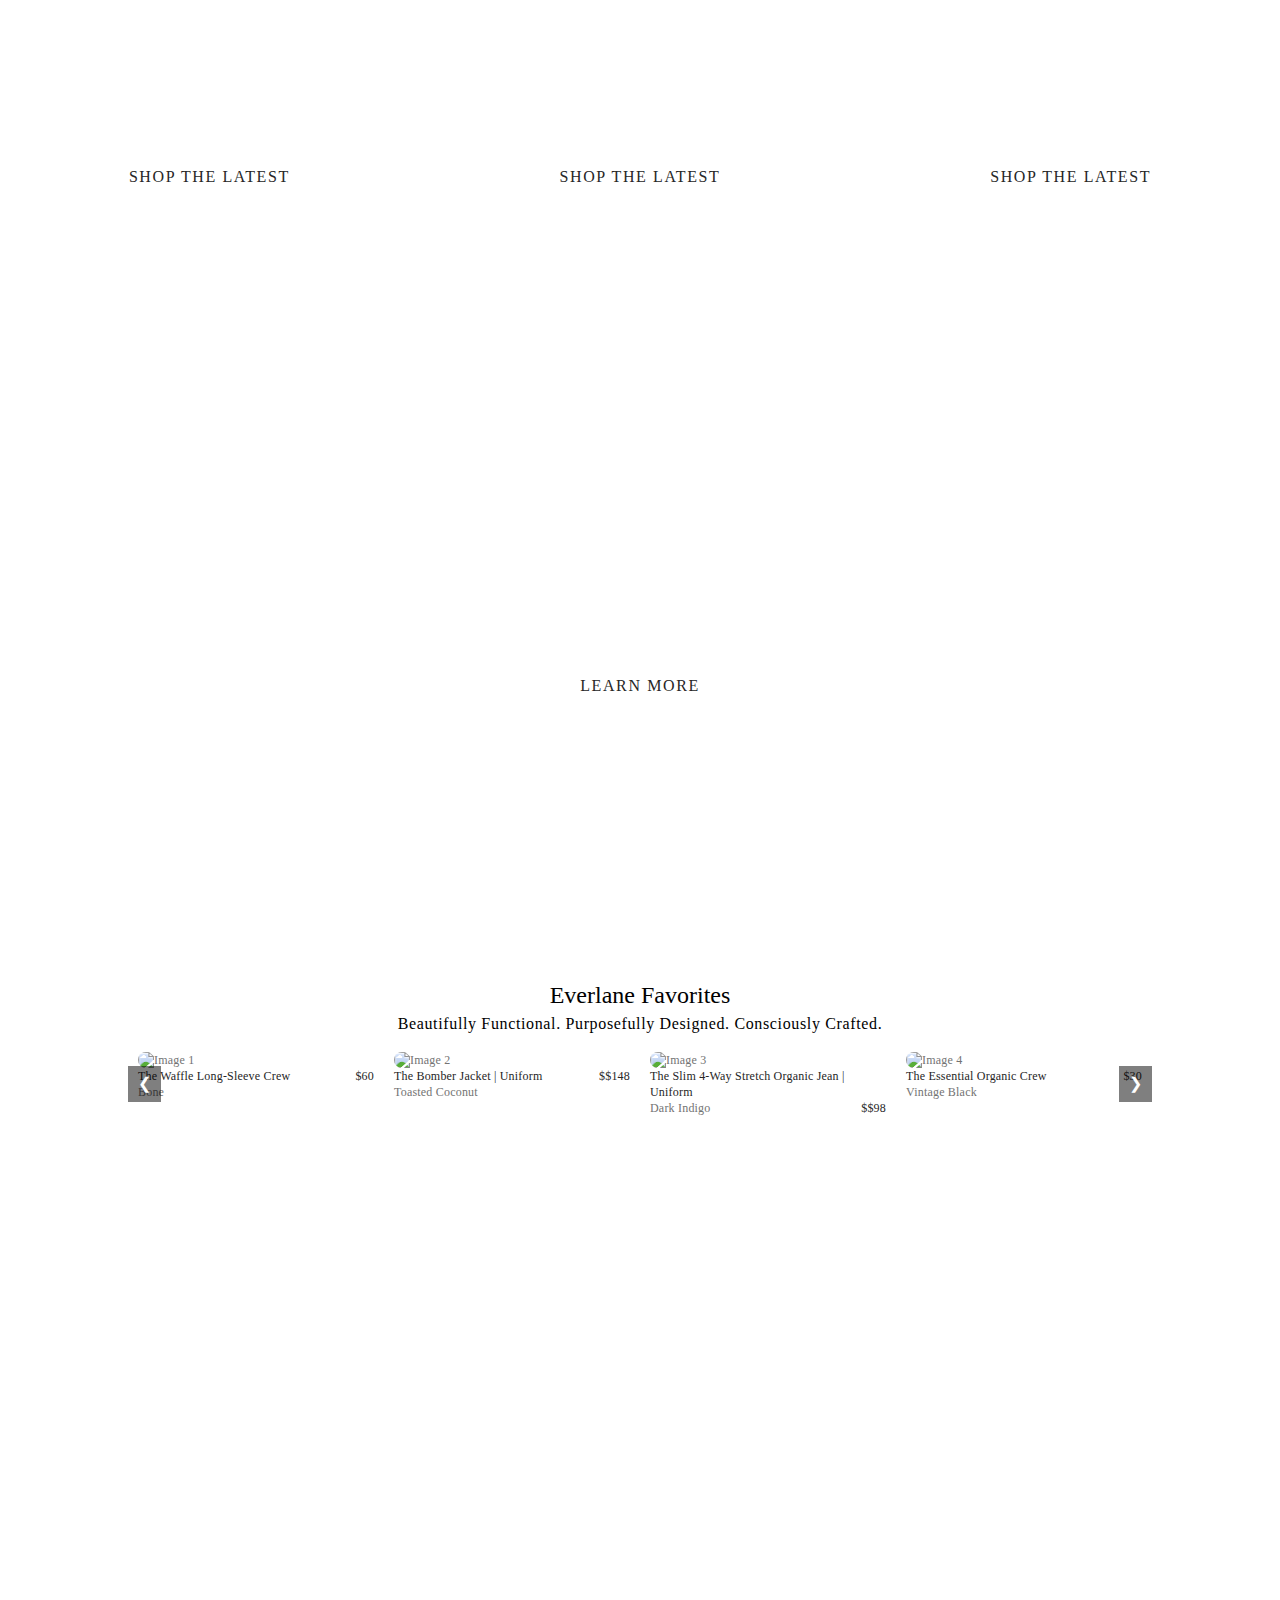
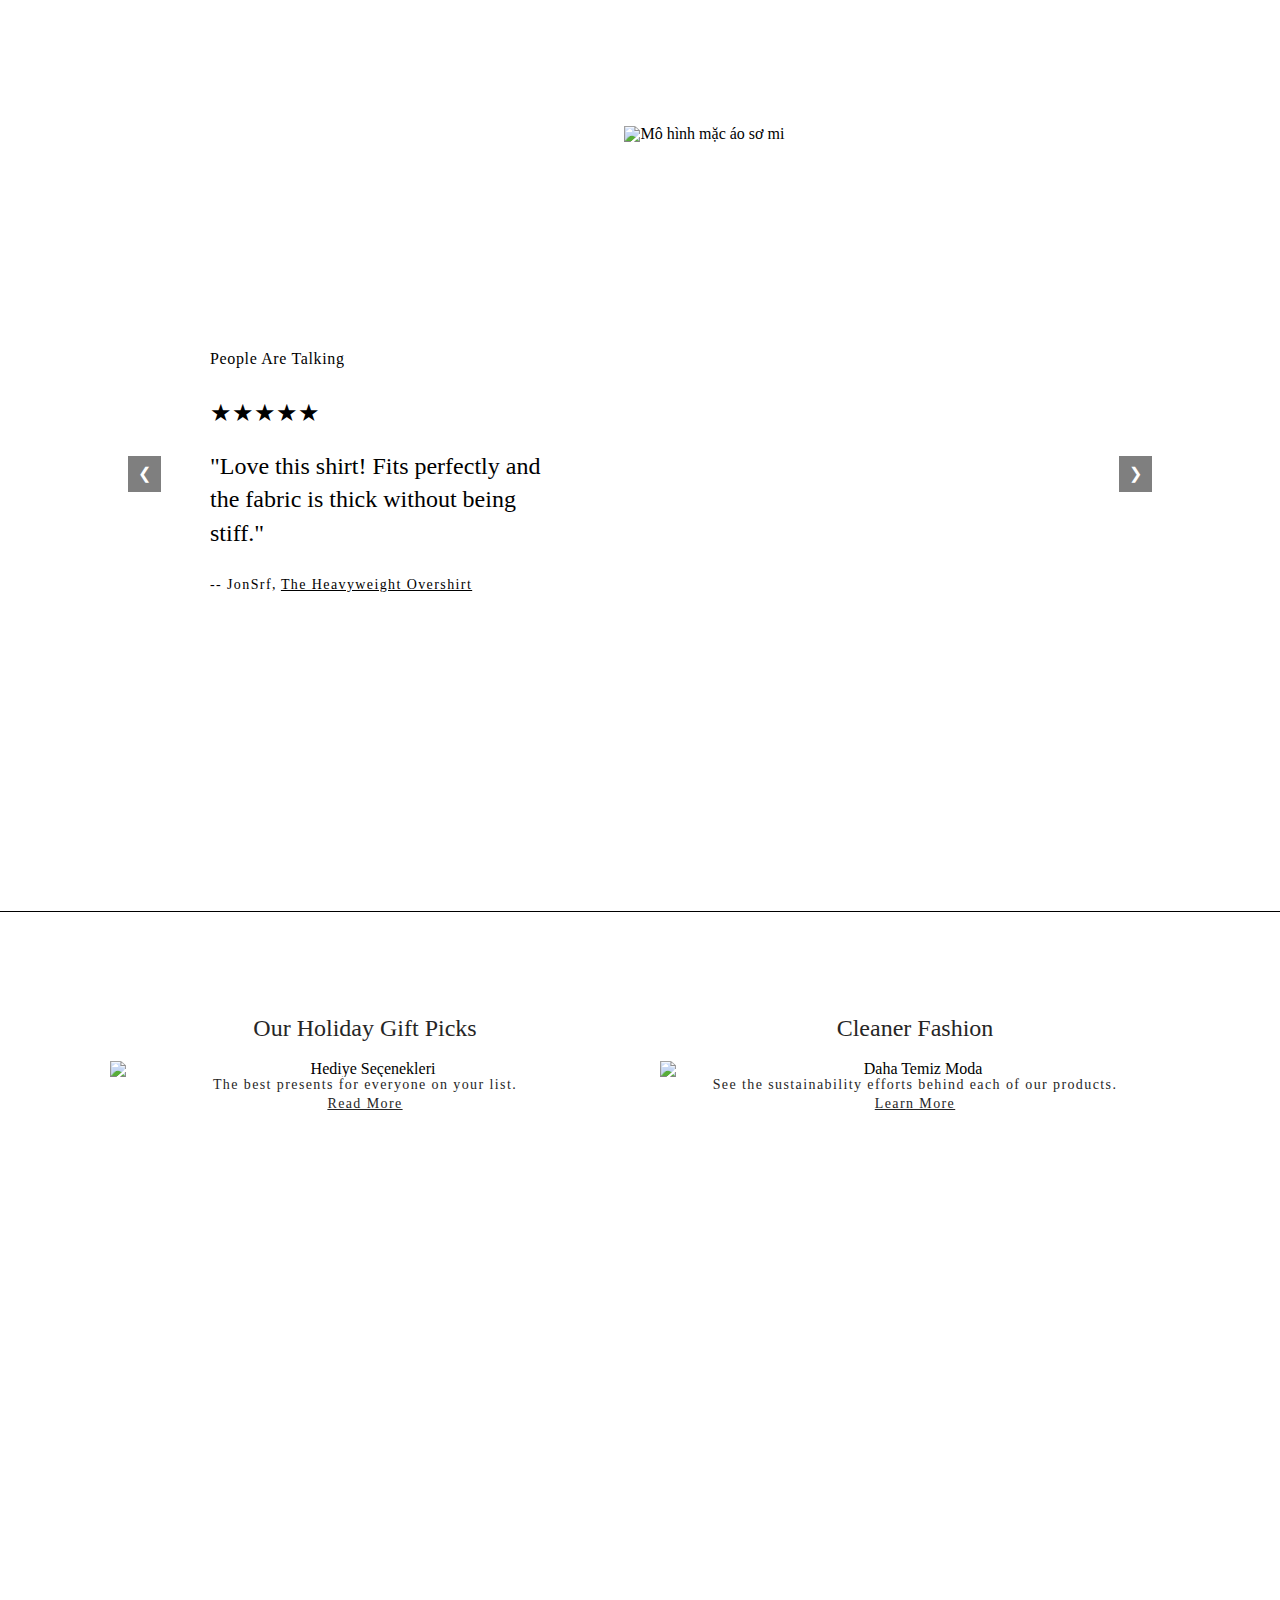
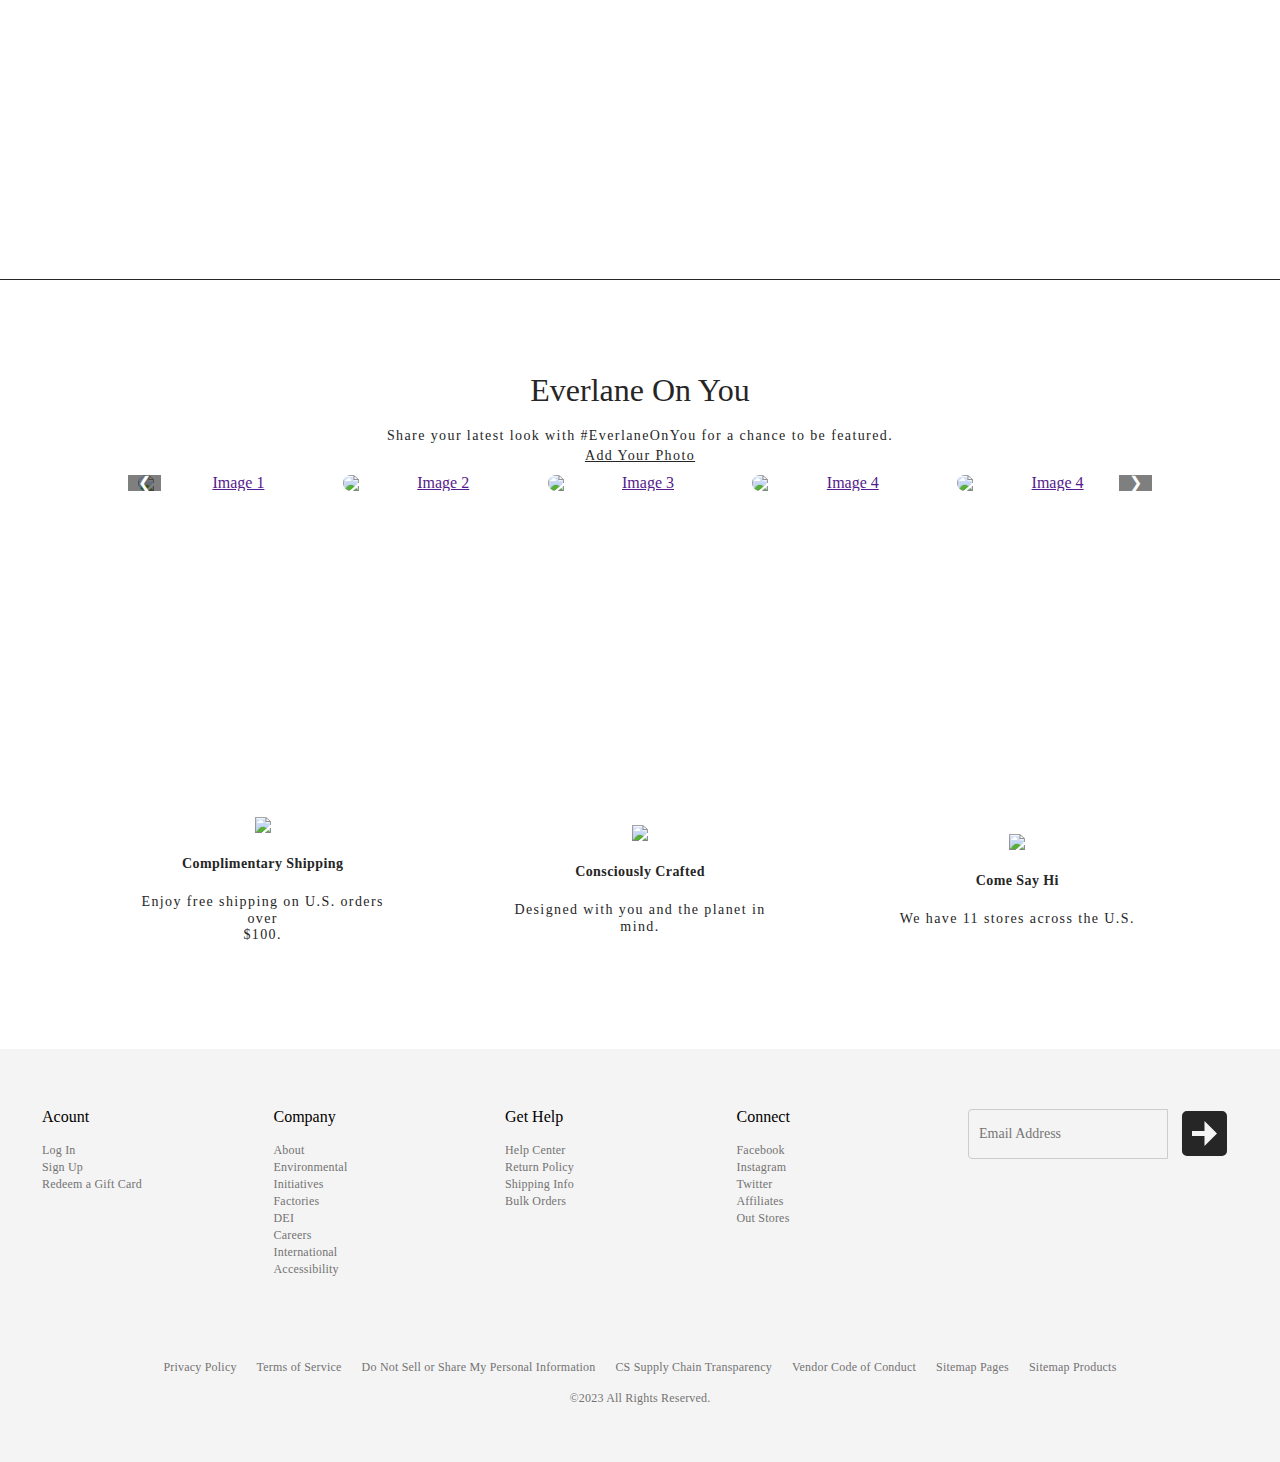
==== commit caee4551: "add" ====
--- a/Fashion E-commerce Website/index.html
+++ b/Fashion E-commerce Website/index.html
@@ -29,13 +29,13 @@
                 <div class="header-behine-left">
                     <ul>
                       <li><a href="#">Women</a></li>
-                      <li><a href="#men"onclick="showSection('men')">Men</a></li>
+                      <li><a href="listing-product.html" onclick="showSection('listing-product')">Men</a></li>
                       <li><a href="#about"onclick="showSection('about')">About</a></li>
-                      <li><a href="#">Everworld Stories</a></li>
+                      <li><a href="#blog" onclick="showSection('blog')">Everworld Stories</a></li>
                     </ul>
                 </div>
                 <div class="logo">
-                    <svg class="logo" alt="Everlane" viewBox="0 0 432 40.6">
+                    <a href=""><svg class="logo" alt="Everlane" viewBox="0 0 432 40.6">
                         <path d="M0,40.6V0H32.5V8.1H8.1v8.1H24.3v8.2H8.1v8.1H32.5v8.1H0Z"/>
                         <path d="M67.7,40.6L51.4,0h8.7L71.8,28.9,83.3,0H92L75.8,40.6H67.7Z"/>
                         <path d="M113.1,40.6V0h32.5V8.1H121.2v8.1h16.2v8.2H121.2v8.1h24.4v8.1H113.1Z"/>
@@ -44,7 +44,7 @@
                         <path d="M306.8,32.5H290.1l-3.3,8.1h-8.7L294.4,0h8.1l16.3,40.6h-8.7Zm-3.3-8.1-5.1-12.7-5.1,12.7h10.2Z"/>
                         <path d="M375,0V40.6h-8.1l-20.3-27v27h-8.1V0h8.1l20.3,27V0H375Z"/>
                         <path d="M399.5,40.6V0H432V8.1H407.6v8.1h16.2v8.2H407.6v8.1H432v8.1H399.5Z"/>
-                    </svg>
+                    </svg></a>
                 </div>
                 <div class="icon">
                     <ul>
@@ -61,7 +61,7 @@
                         <li><a href="">Holiday Gifting</a></li>
                         <li><a href="">New Arrivals</a></li>
                         <li><a href="">Best-Sellers</a></li>
-                        <li><a href="">Clothing</a></li>
+                        <li><a href="" >Clothing</a></li>
                         <li><a href="">Tops & Sweaters</a></li>
                         <li><a href="">Pants & Jeans</a></li>
                         <li><a href="">Outerwear</a></li>
@@ -186,57 +186,53 @@
                 <section class="section-04">
                     <h2>Everlane Favorites</h2>  
                     <p>Beautifully Functional. Purposefully Designed. Consciously Crafted.</p>
-                    <div class="sectiom-04-1">
-                        <button class="prev" onclick="changeSlidesection04(-1)">&#10094;</button>
-                    <div class="section-04-slider">
-                        <div class="section-04-slides">
-                        <div class="section-04-item">
-                            <img src="/image/section-04-1.png" alt="The Waffle Long Sleeve Crew">
-                            <div class="section-04-item-text">
-                            <p>The Waffle Long Sleeve Crew</p>
-                            <p>$60</p>
-                            <a href="">Bone</a>
-                            </div>
-                        </div>
-                        <div class="section-04-item">
-                            <img src="/image/section-04-2.png" alt="The Bomber Jacket | Uniform">
-                            <div class="section-04-item-text">
-                            <p>The Bomber Jacket | Uniform</p>
-                            <p>$148</p>
-                            <a href="">Teasted Coconut</a>
-                            </div>
-                        </div>
-                        <div class="section-04-item">
-                            <img src="/image/section-04-3.png" alt="The Slim Aline Straight Skirt">
-                            <div class="section-04-item-text">
-                            <p>The Slim 4-Way Stretch Organic Jean | Uniform</p>
-                            <p>$98</p>
-                            <a href="">Dark Indigo</a>
-                            </div>
-                        </div>
-                        <div class="section-04-item">
-                            <img src="/image/section-04-4.png" alt="The Essential Organic Crew">
-                            <div class="section-04-item-text">
-                            <p>The Essential Organic Crew</p>
-                            <p>$30</p>
-                            <a href="">Vintage Black</a>
-                            </div>
-                        </div>
-                        <div class="section-04-item">
-                            <img src="/image/section-04-3.png" alt="The Heavyweight">
-                            <div class="section-04-item-text">
-                            <p>The Heavyweight</p>
-                            <p>$100</p>
-                            <a href="">Heathered Brown</a>
-                            </div>
-                        </div>
-                        </div>
-                    </div>
-                    <button class="next" onclick="changeSlidesection04(1)">&#10095;</button> 
-                    </div>
-                     
+                    <br>
+                    <div class="blog-post-8-slider">  
+                        <button class="prev" onclick="changeSlidesection4(-1)">&#10094;</button>  
+                        <div class="blog-post-8-slides">  
+                            <div class="blog-post-8-slide"><a href=""><img src="/image/section-04-1.png" alt="Image 1"></a>
+                                <p>The Waffle Long-Sleeve Crew</p>
+                                <span>$60</span>
+                                <br>
+                                <a href="">Bone</a>
+                            </div>  
+                            <div class="blog-post-8-slide"><a href=""><img src="/image/section-04-2.png" alt="Image 2"></a>
+                                <p>The Bomber Jacket | Uniform</p>
+                                <span>$$148</span>
+                                <br>
+                                <a href="">Toasted Coconut</a>
+                            </div>  
+                            <div class="blog-post-8-slide"><a href=""><img src="/image/section-04-3.png" alt="Image 3"></a>
+                                <p>The Slim 4-Way Stretch Organic Jean | Uniform</p>
+                                <span>$$98</span>
+                                <br>
+                                <a href="">Dark Indigo</a>
+                            </div>  
+                            <div class="blog-post-8-slide"><a href=""><img src="/image/section-04-4.png" alt="Image 4"></a>
+                                <p>The Essential Organic Crew</p>
+                                <span>$30</span>
+                                <br>
+                                <a href="">Vintage Black</a>
+                            </div>  
+                            <div class="blog-post-8-slide"><a href=""><img src="/image/section-04-2.png" alt="Image 4"></a>
+                                <p>The Waffle Long Sleeve Crew</p>
+                                <span>$60</span>
+                                <br>
+                                <a href="">Bone</a>
+                            </div>  
+                            <div class="blog-post-8-slide"><a href=""><img src="/image/section-04-3.png" alt="Image 4"></a>
+                                <p>The Waffle Long Sleeve Crew</p>
+                                <span>$60</span>
+                                <br>
+                                <a href="">Bone</a>
+                            </div>  
+                        </div>  
+                        <button class="next" onclick="changeSlidesection4(1)">&#10095;</button>  
+                    </div> 
                 </section>
             </div>
+
+
             <div class="wrap-6">
                 <section class="section-06">
                     <button class="prev" onclick="changeSlidesection06(-1)">&#10094;</button>
@@ -302,7 +298,7 @@
                             <div class="slide"><a href=""><img src="/image/Frame 21.png" alt="Image 3"></a></div>  
                             <div class="slide"><a href=""><img src="/image/Frame 19.png" alt="Image 4"></a></div>  
                             <div class="slide"><a href=""><img src="/image/Frame 22.png" alt="Image 4"></a></div>  
-                            <div class="slide"><a href=""><img src="/image/PANTS.png" alt="Image 4"></a></div>  
+                            <div class="slide"><a href=""><img src="/image/Frame 21.png" alt="Image 4"></a></div>  
                         </div>  
                         <button class="next" onclick="changeSlide(1)">&#10095;</button>  
                     </div>  
@@ -379,19 +375,219 @@
                     <img src="/image/about-2.png" alt="">
                 </div>
                 <div class="about-3-r">
-                    <div class="about-3-r-on">
-                        <p>OUR FACTORIES</p>
-                        <h2>Our ethical approach.</h2>
-                    </div>
-                    <p>We spend months finding the best factories around the world—the same ones that produce your favorite designer labels. We visit them often and build strong personal relationships with the owners. Each factory is given a compliance audit to evaluate factors like fair wages, reasonable hours, and environment. Our goal? A score of 90 or above for every factory.</p>
+                    <div class="about-3-r-1">
+                        <div class="about-3-r-on">
+                            <p>OUR FACTORIES</p>
+                            <h2>Our ethical approach.</h2>
+                        </div>
+                        <p>We spend months finding the best factories around the world—the same ones that produce your favorite designer labels. We visit them often and build strong personal relationships with the owners. Each factory is given a compliance audit to evaluate factors like fair wages, reasonable hours, and environment. Our goal? A score of 90 or above for every factory.</p>
+                    </div>
                 </div>
             </div>
             <div class="about-4"></div>
-            <div class="about-5"></div>
+            <div class="about-5">
+                <div class="about-5-r">
+                    <div class="about-5-r-1">
+                        <div class="about-5-r-on">
+                            <p>OUR QUALITY</p>
+                            <h2>Designed <br>to last.</h2>
+                        </div>
+                        <p>At Everlane, we’re not big on trends. We want you to wear our pieces for years, even decades, to come. That’s why we source the finest materials and factories for our timeless products— like our Grade-A cashmere sweaters, Italian shoes, and Peruvian Pima tees.</p>
+                    </div>
+                </div>
+                <div class="about-5-l">
+                    <img src="/image/about-4.png" alt="">
+                </div>
+            </div>
             <div class="about-6"></div>
-            <div class="about-7"></div>
-            <div class="about-8"></div>
+            <div class="about-7">
+                <div class="about-7-l">
+                    <img src="/image/about-6.png" alt="">
+                </div>
+                <div class="about-7-r">
+                    <div class="about-7-r-1">
+                        <div class="about-7-r-on">
+                            <p>OUR PRICES</p>
+                            <h2>Radically Transparent.</h2>
+                        </div>
+                        <p>We believe our customers have a right to know how much their clothes cost to make. We reveal the true costs behind all of our products—from materials to labor to transportation—then offer them to you, minus the traditional retail markup.</p>
+                    </div>
+                </div>
+            </div>
+            <div class="about-8">
+                <h2>More to Explore</h2>
+                <div class="about-8-li">
+                    <div class="about-8-item">
+                        <img src="/image/about-7.png" alt="">
+                        <a href="#about">Our Products</a>
+                    </div>
+                    <div class="about-8-item">
+                        <img src="/image/about-8.png" alt="">
+                        <a href="#about">Our Stores</a>
+                    </div>
+                    <div class="about-8-item">
+                        <img src="/image/about-9.png" alt="">
+                        <a href="#about">Careers</a>
+                    </div>
+                </div>
+            </div>
        </div>
+    </section>
+    <section id="stores" class="section">
+        <div class="stores">
+            <div class="stores-text">
+                <h2>Stores</h2><br>
+                <p>Find one of our 11 stores nearest you.</p>
+            </div>
+            <div class="stores-li">
+                <div class="stores-item">
+                    <a href="#stores"><img src="/image/stores-1.png" alt=""></a>
+                    <a href="#stores"><p>SEATTLE</p></a>
+                    <a href="#stores">University Village</a>
+                </div>
+                <div class="stores-item">
+                    <a href="#stores"><img src="/image/stores-2.png" alt=""></a>
+                    <a href="#stores"><p>SAN FRANCISCO</p></a>
+                    <a href="#stores">Valencia Street, San Francisco</a>
+                </div>
+                <div class="stores-item">
+                    <a href="#stores"><img src="/image/stores-3.png" alt=""></a>
+                    <a href="#stores"><p>PALO ALTO</p></a>
+                    <a href="#stores">Stanford</a>
+                </div>
+            </div>
+
+            <div class="stores-li">
+                <div class="stores-item">
+                    <a href="#stores"><img src="/image/stores-4.png" alt=""></a>
+                    <a href="#stores"><p>LOS ANGELES</p></a>
+                    <a href="#stores">Abbot Kinney</a>
+                </div>
+                <div class="stores-item">
+                    <a href="#stores"><img src="/image/stores-5.png" alt=""></a>
+                    <a href="#stores"><p>BOSTON</p></a>
+                    <a href="#stores">Seaport</a>
+                </div>
+                <div class="stores-item">
+                    <a href="#stores"><img src="/image/stores-6.png" alt=""></a>
+                    <a href="#stores"><p>NEW YORK</p></a>
+                    <a href="#stores">Prince Street, New York</a>
+                </div>
+            </div>
+
+            <div class="stores-li">
+                <div class="stores-item">
+                    <a href="#stores"><img src="/image/stores-7.png" alt=""></a>
+                    <a href="#stores"><p>BROOKLYN</p></a>
+                    <a href="#stores">Williamsburg</a>
+                </div>
+                <div class="stores-item">
+                    <a href="#stores"><img src="/image/stores-8.png" alt=""></a>
+                    <a href="#stores"><p>KING OF PRUSSIA</p></a>
+                    <a href="#stores">King of Prussia</a>
+                </div>
+                <div class="stores-item">
+                    <a href="#stores"><img src="/image/stores-9.png" alt=""></a>
+                    <a href="#stores"><p>GEORGETOWN</p></a>
+                    <a href="#stores">Georgetown</a>
+                </div>
+            </div>
+        </div>
+    </section>
+    <section id="blog" class ="section">
+        <div class="blog">
+            <div class="blog-1">
+                <div class="blog-1-on"></div>
+                <div class="blog-1-up">
+                    <h1>everworld</h1>
+                    <p>We’re on a mission to clean up a dirty industry.<br>
+                        These are the people, stories, and ideas that will help us get there.</p>
+                </div>
+            </div>
+            <div class="blog-2">
+                <h2>The Latest</h2>
+                <div class="blog-2-li">
+                    <div class="blog-2-item">
+                        <a href="/blog-post.html" onclick="showSection('blog-post')">
+                            <img src="/image/blog-2-1.png" alt="">
+                            <h2>How To Style Winter Whites</h2>
+                            <img src="/image/blog-2-style.png" alt="">
+                        </a>
+                    </div>
+                    <div class="blog-2-item">
+                        <a href="#blog">
+                            <img src="/image/blog-2-2.png" alt="">
+                            <h2>We Won A Glossy Award</h2>
+                            <img src="/image/blog-2-Transparency.png" alt="">
+                        </a>
+                    </div>
+                    <div class="blog-2-item">
+                        <a href="#blog">
+                            <img src="/image/blog-2-3.png" alt="">
+                            <h2>Coordinate Your Style:<br> Matching Outfits for<br> Everyone</h2>
+                            <img src="/image/blog-2-style.png" alt="">
+                        </a>
+                    </div>
+                </div>
+                <div class="blog-2-li">
+                    <div class="blog-2-item">
+                        <a href="#blog">
+                            <img src="/image/blog-2-4.png" alt="">
+                            <h2>Black Friday Fund 2023</h2>
+                            <img src="/image/blog-2-Transparency.png" alt="">
+                        </a>
+                    </div>
+                    <div class="blog-2-item">
+                        <a href="#blog">
+                            <img src="/image/blog-2-5.png" alt="">
+                            <h2>What to Wear this Season:<br> Holiday Outfits & Ideas</h2>
+                            <img src="/image/blog-2-style.png" alt="">
+                        </a>
+                    </div>
+                    <div class="blog-2-item">
+                        <a href="#blog">
+                            <img src="/image/blog-2-6.png" alt="">
+                            <h2>Thanksgiving Outfit Ideas</h2>
+                            <img src="/image/blog-2-style.png" alt="">
+                        </a>
+                    </div>
+                </div>
+                <div class="blog-2-up">
+                    <a href="#blog" >Load more Articals</a>
+                </div>
+                
+            </div>
+            <div class="blog-3"></div>
+            <div class="blog-4">
+                <h1>Our Progress</h1>
+                <div class="blog-4-li">
+                    <div class="blog-4-item">
+                        <a href="">
+                            <img src="/image/blog-4-1.png" alt="">
+                            <h2>Carbon Commitment</h2>
+                        </a>
+                    </div>
+                    <div class="blog-4-item">
+                        <a href="">
+                            <img src="/image/blog-4-2.png" alt="">
+                            <h2>Environmental Initiatives</h2>
+                        </a>
+                    </div>
+                    <div class="blog-4-item">
+                        <a href="">
+                            <img src="/image/blog-4-3.png" alt="">
+                            <h2>Better Factories</h2>
+                        </a>
+                    </div>
+                </div>
+            </div>
+            <div class="blog-5">
+                <h2>Follow us on social for more</h2>
+                <div class="blog-5-text">
+                    <a href="#blog">@Everlane Instagram</a>
+                </div>
+            </div>
+        </div>
     </section>
     <footer id ="footer">
         <div class="footer">
--- a/Fashion E-commerce Website/styles.css
+++ b/Fashion E-commerce Website/styles.css
@@ -38,7 +38,6 @@
   margin: 0 auto;
   display: block;
   position: relative;
-  height: 142px;
   z-index: 20;
 }
 .header{
@@ -180,12 +179,13 @@
 .icon{
   width: 120px;
   height: 40px;
+
 }
 .icon ul {
   list-style: none;
   display: flex;
   align-items: center;
- 
+  margin-left: -55px;
 }
 .icon ul li {
   padding: 12px 12px;
@@ -229,9 +229,6 @@
   text-decoration: none;
   color: rgba(38, 38, 38, 1);
 }
-
-
-
 
 .dropdown-content {
   display: none;
@@ -1097,69 +1094,710 @@
   color: rgba(0, 0, 0, 1);
 }
 
-.section-04-item-text {
-  display: grid;
-  grid-template-columns: 1fr 1fr;
-  gap: 10px; /* Khoảng cách giữa các cột */
-}
-
-.section-04-item-text p {
-  font-family: Maison Neue;
-  font-size: 12px;
-  font-weight: 400;
-  line-height: 16px;
-  letter-spacing: 0.20000000298023224px;
-  text-align: left;
-  color: rgba(38, 38, 38, 1);
-}
-
-.section-04-item img {
-  width: 282px;
-  height: 420px;
-}
-
-.section-04-item-text a {
+.search{
+  position: relative;
+  max-width: 1400px;
+  margin: 0 auto; 
+}
+.search-container{
+  width: 100%;
+  height: 96px;   
+  border-top: 1px solid rgba(221, 219, 220, 1);
+  padding: 24px 326px ;
+  border: 1px 0px 0px 0px;
+  display: flex;
+  justify-content: center;
+  align-items: center;
+  border-bottom: 1px solid rgba(221, 219, 220, 1);
+}
+.search-input {
+  width: 678px; /* Chiều rộng tùy chỉnh */
+  height: 48px; /* Chiều cao tùy chỉnh */
+  padding: 10px; /* Khoảng cách bên trong */
+  background: rgba(245, 244, 244, 1);
+  font-family: Maison Neue;
+  font-size: 12px;
+  font-weight: 400;
+  line-height: 16px;
+  letter-spacing: 0.20000000298023224px;
+  text-align: left;
   color: rgba(115, 115, 115, 1);
-  font-family: Maison Neue;
-  font-size: 12px;
-  font-weight: 400;
-  line-height: 16px;
-  letter-spacing: 0.20000000298023224px;
-  text-align: left;
+  border: none;
+}
+.search-categories{
+  width: 100%;
+  height: 471px;   
+  padding: 32px 156px ;
+  margin-bottom: 20px;
+}
+.search-categories h2{
+  font-family: Maison Neue;
+  font-size: 14px;
+  font-weight: 400;
+  line-height: 16.8px;
+  letter-spacing: 1.399999976158142px;
+  text-align: left;
+  color: rgba(76, 76, 75, 1);
+}
+
+.search-categories-li {
+  width: 100%;
+  display: flex;
+  justify-content: space-around;
+  flex-wrap: wrap;
+}
+
+.search-category {
+  flex: 1;
+  margin: 10px;
+  height: 374px;
+  max-width: 257px; /* Hoặc bất kỳ kích thước nào phù hợp với thiết kế của bạn */
+}
+.search-category img {
+  width: 100%; /* Đảm bảo hình ảnh co giãn phù hợp */
+  height: auto;
+}
+
+.search-category a {
+  font-family: Maison Neue;
+  font-size: 16px;
+  font-weight: 400;
+  line-height: 24px;
+  letter-spacing: 0.6399999856948853px;
+  text-align: left;
+  color:rgba(76, 76, 75, 1); 
+}
+.section {  
+  display: none; /* Ẩn tất cả các section mặc định */  
+}  
+
+.section.active {  
+  display: block; /* Hiển thị section đang hoạt động */  
+}
+
+.about{
+  position: relative;
+  max-width: 1400px;
+  margin: 0 auto; 
+}
+.about-1{
+  width: 100%;
+  height: 691px;
+  background-image: url("/image/about-1.png");
+  background-size: cover;
+  align-items: center;
+  text-align: center;
+  display:grid;
+  justify-content: center;
+}
+.about-1-in{
+  width: 488px;
+  height: 419px;
+}
+.about-1-in h2{
+  font-family: Maison Neue;
+  font-size: 70px;
+  font-weight: 400;
+  line-height: 84px;
+  letter-spacing: 0.20000000298023224px;
+  text-align: center;
+  color: rgba(255, 255, 255, 1);
+}
+.about-1-in p{
+  font-family: Maison Neue;
+  font-size: 24px;
+  font-weight: 400;
+  line-height: 33.24px;
+  text-align: center;
+  color: rgba(255, 255, 255, 1);
+}
+
+.about-2{
+  width: 100%;
+  height: 525px;
+  align-items: center;
+  text-align: center;
+  display:grid;
+  justify-content: center;
+}
+.about-2-in{
+  width: 884px;
+  height: 373px;
+}
+.about-2-in p{
+  font-family: Maison Neue;
+  font-size: 38px;
+  font-weight: 400;
+  line-height: 53.2px;
+  letter-spacing: 0.20000000298023224px;
+  text-align: center;
+  color: rgba(0, 0, 0, 1);  
+}
+
+.about-3{
+  width: 100%;
+  height: 733px;
+  display:flex;
+  background: rgba(230, 222, 216, 1);
+  align-items: center;
+}
+.about-3-l {  
+  flex: 1; /* Cột trái chiếm 1 phần không gian */   
+} 
+.about-3-l img {  
+  width: 100%; /* Hình ảnh chiếm 100% chiều rộng cột */  
+  height: 733px; /* Giữ tỉ lệ của hình ảnh */  
+  object-fit: cover; /* Đảm bảo hình ảnh vừa khung mà không bị biến dạng */  
+}  
+.about-3-r-1{
+  width: 560px;
+  height: 148px;
+}
+.about-3-r-on h2{
+  font-family: Maison Neue;
+  font-size: 40px;
+  font-weight: 400;
+  line-height: 48px;
+  letter-spacing: 0.20000000298023224px;
+  text-align: left;
+  color: rgba(0, 0, 0, 1);
+}
+.about-3-r-on p{
+  font-family: Maison Neue;
+  font-size: 12px;
+  font-weight: 600;
+  line-height: 16px;
+  letter-spacing: 0.20000000298023224px;
+  text-align: left;
+  color: rgba(0, 0, 0, 1);
+}
+.about-3-r p{
+  font-family: Maison Neue;
+  font-size: 14px;
+  font-weight: 400;
+  line-height: 16.8px;
+  letter-spacing: 1.399999976158142px;
+  text-align: left;
+  color: rgba(0, 0, 0, 1);
+}
+.about-3-r {  
+  flex: 1; /* Cột phải chiếm 1 phần không gian */  
+  padding: 20px; /* Khoảng cách cho cột */  
+} 
+
+.about-4{
+  width: 100%;
+  height: 637px;
+  background-image: url("/image/about-3.png");
+  background-size: cover;
+}
+
+.about-5{
+  width: 100%;
+  height: 552px;
+  display:flex;
+  background: rgba(230, 222, 216, 1);
+  align-items: center;
+}
+.about-5-l {  
+  flex: 1; /* Cột trái chiếm 1 phần không gian */   
+} 
+.about-5-l img {  
+  width: 100%; /* Hình ảnh chiếm 100% chiều rộng cột */  
+  height: 552px; /* Giữ tỉ lệ của hình ảnh */  
+  object-fit: cover; /* Đảm bảo hình ảnh vừa khung mà không bị biến dạng */  
+}  
+.about-5-r-1{
+  width: 560px;
+  height: 208px;
+  padding: 10px 30px;
+}
+.about-5-r-on h2{
+  font-family: Maison Neue;
+  font-size: 40px;
+  font-weight: 400;
+  line-height: 48px;
+  letter-spacing: 0.20000000298023224px;
+  text-align: left;  
+  color: rgba(0, 0, 0, 1);
+}
+.about-5-r-on p{
+  font-family: Maison Neue;
+  font-size: 12px;
+  font-weight: 600;
+  line-height: 16px;
+  letter-spacing: 0.20000000298023224px;
+  text-align: left;
+  color: rgba(0, 0, 0, 1);
+}
+.about-5-r p{
+  font-family: Maison Neue;
+  font-size: 14px;
+  font-weight: 400;
+  line-height: 16.8px;
+  letter-spacing: 1.399999976158142px;
+  text-align: left;  
+  color: rgba(0, 0, 0, 1);
+}
+.about-5-r {  
+  flex: 1; /* Cột phải chiếm 1 phần không gian */  
+  padding: 20px; /* Khoảng cách cho cột */  
+} 
+.about-6{
+  width: 100%;
+  height: 560px;
+  background-image: url("/image/about-5.png");
+  background-size: cover;
+}
+
+.about-7{
+  width: 100%;
+  height: 660px;
+  display:flex;
+  align-items: center;
+}
+.about-7-l {  
+  flex: 1; /* Cột trái chiếm 1 phần không gian */   
+} 
+.about-7-l img {  
+  width: 100%; /* Hình ảnh chiếm 100% chiều rộng cột */  
+  height: 660px; /* Giữ tỉ lệ của hình ảnh */  
+  object-fit: cover; /* Đảm bảo hình ảnh vừa khung mà không bị biến dạng */  
+}  
+.about-7-r-1{
+  width: 560px;
+  height: 148px;
+  padding: 10px 30px;
+}
+.about-7-r-on h2{
+  font-family: Maison Neue;
+  font-size: 40px;
+  font-weight: 400;
+  line-height: 48px;
+  letter-spacing: 0.20000000298023224px;
+  text-align: left;  
+  color: rgba(0, 0, 0, 1);
+}
+.about-7-r-on p{
+  font-family: Maison Neue;
+  font-size: 12px;
+  font-weight: 600;
+  line-height: 16px;
+  letter-spacing: 0.20000000298023224px;
+  text-align: left;
+  color: rgba(0, 0, 0, 1);
+}
+.about-7-r p{
+  font-family: Maison Neue;
+  font-size: 14px;
+  font-weight: 400;
+  line-height: 16.8px;
+  letter-spacing: 1.399999976158142px;
+  text-align: left;  
+  color: rgba(0, 0, 0, 1);
+}
+.about-7-r {  
+  flex: 1; /* Cột phải chiếm 1 phần không gian */  
+  padding: 20px; /* Khoảng cách cho cột */  
+}
+.about-8{
+  width: 100%;
+  height: 453px;
+  padding: 82px 200px;
+  gap:20px
+}
+.about-8 h2{
+  font-family: Maison Neue;
+  font-size: 32px;
+  font-weight: 400;
+  line-height: 40px;
+  text-align: center;
+  color: rgba(0, 0, 0, 1);
+}
+.about-8-li{
+  display: flex;
+  justify-content: center;
+  text-align: center;
+  gap: 20px;
+}
+.about-8-item a{
   text-decoration: none;
-}
-/* slider */
-.sectiom-04-1 {
-  position: relative;
-  width: 80%;
+  font-family: Maison Neue;
+  font-size: 16px;
+  font-weight: 600;
+  line-height: 24px;
+  letter-spacing: 0.20000000298023224px;
+  text-align: center;
+  color: rgba(76, 76, 75, 1);
+}
+
+.stores{
+  position: relative;
+  max-width: 1400px;
+  margin: 0 auto; 
+}
+.stores-text{
+  width:100%;
+  height: 80px;
+  gap: 16px;
+  text-align: center;
+}
+
+.stores-text h2{
+  font-family: Maison Neue;
+  font-size: 32px;
+  font-weight: 400;
+  line-height: 40px;
+  text-align: center;
+  color: rgba(0, 0, 0, 1);
+}
+.stores-text p{
+  font-family: Maison Neue;
+  font-size: 16px;
+  font-weight: 400;
+  line-height: 24px;
+  letter-spacing: 0.6399999856948853px;
+  text-align: center;
+  color: rgba(0, 0, 0, 1);
+}
+.stores-li{
+  width: 100%;
+  display: flex;
+  justify-content: space-between;
+  gap:30px;
+  padding: 20px 10px;
+}
+.stores-item a{
+  font-family: Maison Neue;
+  font-size: 16px;
+  font-weight: 400;
+  line-height: 24px;
+  letter-spacing: 0.6399999856948853px;
+  text-align: left;
+  color: rgba(0, 0, 0, 1);
+  text-decoration: none;
+}
+.stores-item p{
+  font-family: Maison Neue;
+  font-size: 10px;
+  font-weight: 400;
+  line-height: 16px;
+  letter-spacing: 1px;
+  text-align: left;
+  color: rgba(0, 0, 0, 1); 
+}
+.stores-item img{
+  width: 423.33px;
+  height: 280px; 
+  object-fit: cover;
+}
+
+.blog{
+  position: relative;
+  max-width: 1400px;
+  margin: 0 auto; 
+}
+.blog-1{
+  width: 100%;
+  height: auto;
+  align-items: center;
+  padding: 0 58px;
+}
+.blog-1-on{
+  width: 100%;
+  height: 14px;
+  background: rgba(38, 38, 38, 1);
+}
+.blog-1-up{
+  width: 100%;
+  height: 243px; 
+}
+.blog-1-up h1{
+  font-family: Maison Neue;
+  font-size: 160px;
+  font-weight: 600;
+  line-height: 176px;
+  text-align: left;
+  color: rgba(0, 0, 0, 1);
+}
+.blog-1-up p{
+  font-family: Maison Neue;
+  font-size: 24px;
+  font-weight: 400;
+  line-height: 33.24px;
+  text-align: left;
+  color: rgba(0, 0, 0, 1); 
+}
+
+.blog-2{
+  width: 100%;
+  height: 1683px;
+  padding: 120px 60px ;
+  gap: 12px;
+}
+.blog-2 h2{
+  font-family: Maison Neue;
+  font-size: 54px;
+  font-weight: 600;
+  line-height: 72px;
+  text-align: left;
+  color: rgba(0, 0, 0, 1);
+}
+.blog-2-li{
+  width: 100%;
+  height: 589px;
+  gap: 24px;
+  display: flex;
+  justify-content: space-between;
+}
+.blog-2-item h2{
+  font-family: Maison Neue;
+  font-size: 32px;
+  font-weight: 400;
+  line-height: 40px;
+  text-align: left;
+  color: rgba(0, 0, 0, 1);
+}
+.blog-2-item a{
+  text-decoration: none;
+}
+.blog-2-up{
+  width: 240px;
+  height: 61px;
+  padding: 20px 0px;
+  border-radius: 8px 0px 0px 0px;
+  background: rgba(38, 38, 38, 1);
+  text-align: center;
+  margin: 0 420px;
+}
+.blog-2-up a{
+  font-family: Maison Neue;
+  font-size: 14px;
+  font-weight: 600;
+  line-height: 21px;
+  letter-spacing: 0.41999998688697815px;
+  text-align: center;
+  color: rgba(255, 255, 255, 1);
+  text-decoration: none;
+}
+.blog-3{
+  background-image: url("/image/blog-3.png");
+  width: 100%;
+  height: 225px;
+}
+
+.blog-4{
+  width: 100%;
+  height: 682px;
+  padding: 120px 60px;
+  gap: 12px;
+}
+.blog-4 h1{
+  font-family: Maison Neue;
+  font-size: 54px;
+  font-weight: 600;
+  line-height: 72px;
+  text-align: left;
+  color: rgba(0, 0, 0, 1);
+}
+.blog-4-li{
+  width: 100%;
+  height: 358px;
+  gap: 24px;
+  display: flex;
+  justify-content: space-between;
+}
+.blog-4-item{
+  width: auto;
+  height: 358px;
+  gap: 12px;
+}
+.blog-4-item h2{
+  font-family: Maison Neue;
+  font-size: 32px;
+  font-weight: 400;
+  line-height: 40px;
+  text-align: left;
+  color: rgba(0, 0, 0, 1);
+}
+.blog-4-item a{
+  text-decoration: none;
+}
+
+.blog-5{
+  width: 100%;
+  height: 345px;
+  padding: 90px 60px;
+  gap: 32px;
+  background: rgba(0, 0, 0, 1);
+}
+
+.blog-5 h2{
+  font-family: Maison Neue;
+  font-size: 54px;
+  font-weight: 600;
+  line-height: 72px;
+  text-align: left;
+  color: rgba(255, 255, 255, 1);
+  margin-bottom: 30px;
+}
+.blog-5-text{
+  width: 240px;
+  height: 61px;
+  padding: 20px 0;
+  gap: 10px;
+  border-radius: 8px 0px 0px 0px;
+  background: rgba(255, 255, 255, 1);
+  text-align: center;
+}
+.blog-5 a{
+  font-family: Maison Neue;
+  font-size: 14px;
+  font-weight: 600;
+  line-height: 21px;
+  letter-spacing: 0.41999998688697815px;
+  text-align: center;
+  color: rgba(0, 0, 0, 1);
+  text-decoration: none;
+}
+
+.blog-post{
+  position: relative;
+  max-width: 1400px;
+  margin: 0 auto; 
+}
+.blog-post-1{
+  width: 100%;
+  height: 691px;
+  padding:70px 53px;
+  gap: 10px;
+  background-image: url('/image/blog-post-1.png');
+  background-size:cover ;
+  background-position: center;
+  display: flex;
+  align-items: flex-end;
+}
+.blog-post-1-text{
+  width: 940px;
+  height: 343px;
+  gap: 10px;
+
+}
+.blog-post-1-text h2{
+  font-family: Maison Neue;
+  font-size: 64px;
+  font-weight: 600;
+  line-height: 72px;
+  text-align: left;
+  color: rgba(255, 255, 255, 1);
+}
+.blog-post-1-text p{
+  font-family: Maison Neue ;
+  font-size: 24px;
+  font-weight: 400;
+  line-height: 33.24px;
+  text-align: left;
+  color: rgba(255, 255, 255, 1);
+}
+.blog-post-2{
+  width: 100%;
+  height: 572px;
+  padding: 115px 60px ;
+  gap: 40px;
+}
+.blog-post-2-on{
+  width: 100%;
+  height: 14px;
+  background: rgba(0, 0, 0, 1);
+}
+.blog-post-2-up{
+  width: 100%;
+  height:288px ;
+  display: flex;
+  justify-content: space-between;
+  gap: 150px
+}
+.blog-post-2-up-r p{
+  font-family: Maison Neue;
+  font-size: 40px;
+  font-weight: 600;
+  line-height: 48px;
+  text-align: left;
+  color: rgba(0, 0, 0, 1);
+}
+.blog-post-up-l{
+  display: flex;
+  gap:20px
+}
+.blog-post-up-l img{
+  width: 28px;
+  height: 28px;
+}
+.blog-post-3{
+  width: 100%;
+  height:1254px ;
+  gap: 10px;
+  align-items: center;
+  display:flex;
+  justify-content: center;
+}
+.blog-post-4{
+  width: 100%;
+  height:1131px ;
+  padding: 80px 228px;
+  gap: 44px;
+}
+.blog-post-4-text h2{
+  font-family: Maison Neue;
+  font-size: 40px;
+  font-weight: 600;
+  line-height: 48px;
+  text-align: left;
+  color: rgba(0, 0, 0, 1); 
+  padding: 20px 0;
+}
+
+.blog-post-4-text p{
+  font-family: Maison Neue;
+  font-size: 24px;
+  font-weight: 400;
+  line-height: 33.24px;
+  text-align: left;
+  color: rgba(0, 0, 0, 1);
+}
+.blog-post-4-text a{
+  color: rgba(0, 0, 0, 1);
+}
+.blog-post-8 h2{
+width: 100%;
+font-family: Maison Neue;
+font-size: 40px;
+font-weight: 600;
+line-height: 48px;
+text-align: center;
+color: rgba(0, 0, 0, 1);
+}
+.blog-post-8-slider {
+  position: relative;
+  width: 80%; /* Độ rộng của slider */
   margin: auto;
   overflow: hidden;
 }
 
-.section-04-slider {
-  overflow: hidden;
-  width: 100%;
-}
-
-.section-04-slides {
+.blog-post-8-slides {
   display: flex;
   transition: transform 0.5s ease;
 }
 
-.section-04-item {
-  min-width: 25%; /* 100% / 4 hình */
+.blog-post-8-slide {
+  min-width: 25%; /* Chỉ hiển thị 5 hình cùng lúc (100% / 5) */
   box-sizing: border-box;
-  padding: 20px;
-  text-align: center;
-}
-
-.section-04-item img {
-  max-width: 100%;
-  height: auto;
-}
-
-.section-04-item-text p {
-  margin: 10px 0;
+  padding: 0 10px; /* Khoảng cách giữa các tấm hình */
+}
+
+.blog-post-8-slide img {
+  width: 100%;
+  border-radius: 10px; /* Thêm viền bo tròn cho ảnh nếu muốn */
 }
 
 .prev, .next {
@@ -1181,28 +1819,214 @@
 .next {
   right: 0;
 }
-
-.search{
+.blog-post-8-slide p{
+  float: left;
+  font-family: Maison Neue;
+  font-size: 12px;
+  font-weight: 400;
+  line-height: 16px;
+  letter-spacing: 0.20000000298023224px;
+  text-align: left;
+  color :rgba(38, 38, 38, 1);
+}
+.blog-post-8-slide span{
+  float: right;
+  font-family: Maison Neue;
+  font-size: 12px;
+  font-weight: 400;
+  line-height: 16px;
+  letter-spacing: 0.20000000298023224px;
+  text-align: left;
+  color :rgba(38, 38, 38, 1);
+}
+
+.blog-post-8-slide a{
+  font-family: Maison Neue;
+  font-size: 12px;
+  font-weight: 400;
+  line-height: 16px;
+  letter-spacing: 0.20000000298023224px;
+  text-align: left;
+  color: rgba(115, 115, 115, 1);
+  text-decoration: none;
+  display: block;
+}
+.blog-post-8-btn{
+  width: 100%;
+  text-align: center;
+  padding: 30px 0;
+}
+.blog-post-8-btn a{
+  font-family: Maison Neue;
+  font-size: 14px;
+  font-weight: 600;
+  line-height: 21px;
+  letter-spacing: 0.41999998688697815px;
+  text-align: center;
+  color: rgba(255, 255, 255, 1);
+  background: rgba(38, 38, 38, 1);
+  padding: 20px 100px;
+  text-decoration: none;
+}
+.category{
   position: relative;
   max-width: 1400px;
   margin: 0 auto; 
-}
-.search-container{
-  width: 100%;
-  height: 96px;   
-  border-top: 1px solid rgba(221, 219, 220, 1);
-  padding: 24px 326px ;
-  border: 1px 0px 0px 0px;
-  display: flex;
-  justify-content: center;
-  align-items: center;
-  border-bottom: 1px solid rgba(221, 219, 220, 1);
-}
-.search-input {
-  width: 678px; /* Chiều rộng tùy chỉnh */
-  height: 48px; /* Chiều cao tùy chỉnh */
-  padding: 10px; /* Khoảng cách bên trong */
-  background: rgba(245, 244, 244, 1);
+  display: flex;
+  gap:20px;
+  padding: 20px 50px;
+}
+.category-l{
+  width:100%;
+}
+.category-l-tittle{
+  width: 196px;
+  height: 48px;
+  padding: 16px 0px;
+  gap: 10px;
+  border: 0px 0px 1px 0px;
+  border-bottom: 1px solid rgba(221, 219, 220, 1)  
+}
+.category-l-tittle p{
+  font-family: Maison Neue;
+  font-size: 12px;
+  font-weight: 400;
+  line-height: 16px;
+  letter-spacing: 0.20000000298023224px;
+  text-align: left;
+  color:rgba(0, 0, 0, 1);
+}
+.category-l-on-text a{
+  padding: 16px 0;
+  display: flex;
+  justify-content: space-between; 
+  text-decoration: none;
+  color: rgba(38, 38, 38, 1);
+}
+.category-l-on-text a h2{
+  font-family: Maison Neue;
+  font-size: 14px;
+  font-weight: 600;
+  line-height: 21px;
+  letter-spacing: 0.41999998688697815px;
+  text-align: left;
+}
+.category-list{
+  list-style: none;
+}
+.category-list ul{
+  list-style: none;
+}
+.category-list li{
+  display: flex;
+  padding: 10px 0 0 0;
+  align-items: flex-start;
+  text-align: center;
+}
+.category-list li p{
+  font-family: Maison Neue;
+  font-size: 12px;
+  font-weight: 400;
+  line-height: 16px;
+  letter-spacing: 0.20000000298023224px;
+  text-align: left;
+  color:rgba(0, 0, 0, 1);
+}
+.category-l-on ul li ul{
+  display: block;
+}
+.category-list.block ul{
+  display: none;
+}
+.category-list ul p{
+  font-family: Maison Neue;
+  font-size: 12px;
+  font-weight: 400;
+  line-height: 16px;
+  letter-spacing: 0.20000000298023224px;
+  text-align: left;
+  color:rgba(76, 76, 75, 1);
+}
+.category-l-in{
+  border-top: 1px solid rgba(221, 219, 220, 1)
+}
+.category-l-in ul{
+  list-style: none;
+}
+.category-list-in ul{
+  display: grid;  
+  grid-template-columns: repeat(3, 1fr);  
+  list-style-type: none;
+  padding: 10px 0; 
+}
+.category-list-in ul li{
+  margin-bottom: 10px;
+  font-family: Maison Neue;
+  font-size: 12px;
+  font-weight: 400;
+  line-height: 16px;
+  color:rgba(0, 0, 0, 1);
+}
+.category-list-in ul img {  
+  vertical-align: middle; /* Căn giữa ảnh với văn bản */  
+  margin-right: 20px; /* Khoảng cách giữa ảnh và tên màu */  
+} 
+.category-l-in ul li ul{
+  display: grid;
+}
+.category-list-in.block ul{
+  display: none;
+}
+.category-list-in ul p{
+  font-family: Maison Neue;
+  font-size: 11px;
+  font-weight: 400;
+  line-height: 16px;
+  letter-spacing: 0.20000000298023224px;
+  text-align: left;
+  color:rgba(76, 76, 75, 1);
+}
+.category-l-up{
+  border-top: 1px solid rgba(221, 219, 220, 1)
+}
+.category-l-up ul{
+  list-style: none;
+}
+.category-list-up ul li ul{
+  display: grid;  
+  grid-template-columns: repeat(4, 1fr);  
+  list-style-type: none;
+  padding: 10px 0; 
+}
+.category-list-up ul li{
+  font-family: Maison Neue;
+  font-size: 12px;
+  font-weight: 400;
+  line-height: 16px;
+  letter-spacing: 0.20000000298023224px;
+  text-align: left;
+  color:rgba(76, 76, 75, 1);
+}
+.category-list-up ul li ul img {  
+  vertical-align: middle; /* Căn giữa ảnh với văn bản */  
+  margin-right: 20px; 
+  margin-bottom: 20px; 
+} 
+.category-l-up ul li ul{
+  display: grid;
+}
+.category-list-up.block ul{
+  display: none;
+}
+.category-r{
+  width: 100%;
+}
+.category-r-title{
+  width: 100%;
+  padding: 16px 0px ;
+}
+
+.category-r-title p{
   font-family: Maison Neue;
   font-size: 12px;
   font-weight: 400;
@@ -1210,137 +2034,475 @@
   letter-spacing: 0.20000000298023224px;
   text-align: left;
   color: rgba(115, 115, 115, 1);
-  border: none;
-}
-.search-categories{
-  width: 100%;
-  height: 471px;   
-  padding: 32px 156px ;
-  margin-bottom: 20px;
-}
-.search-categories h2{
+}
+.category-r-title h2{
+  font-family: Maison Neue;
+  font-size: 32px;
+  font-weight: 400;
+  line-height: 40px;
+  text-align: left;
+  color: rgba(0, 0, 0, 1);
+}
+.category-r-title h5{
+  font-family: Maison Neue;
+  font-size: 16px;
+  font-weight: 400;
+  line-height: 24px;
+  letter-spacing: 0.6399999856948853px;
+  text-align: left;
+  color: rgba(0, 0, 0, 1);
+}
+
+.category-r-li{
+  width: 100%;
+  display: grid;
+  grid-template-columns: repeat(3, 1fr);
+}
+.category-r-li-item {
+  width: 316px;
+  padding: 20px 5px;
+  position: relative;
+}
+.category-r-li-item img {
+  width: 329px;
+  height: 392px;
+}
+.category-r-li-item-tilte{
+  display: flex;
+  justify-content: space-between;
+}
+.category-r-li-item-tilte p{
+  font-family: Maison Neue;
+  font-size: 12px;
+  font-weight: 400;
+  line-height: 16px;
+  letter-spacing: 0.20000000298023224px;
+  text-align: left;
+  color: rgba(38, 38, 38, 1);
+  padding: 5px 0;
+}
+.category-r-li-item-tilte-price{
+  display: flex;
+}
+.category-r-li-item-tilte-price del{
+  font-family: Maison Neue;
+  font-size: 12px;
+  font-weight: 400;
+  line-height: 16px;
+  letter-spacing: 0.20000000298023224px;
+  text-align: right;
+  color: rgba(115, 115, 115, 1);
+  padding: 5px 0;
+}
+.category-r-li-item-tilte-price p{
+  font-family: Maison Neue;
+  font-size: 12px;
+  font-weight: 600;
+  line-height: 16px;
+  letter-spacing: 0.20000000298023224px;
+  text-align: right;
+  color: rgba(38, 38, 38, 1);
+}
+.category-r-li-item-color{
+  padding: 5px 0;
+}
+.category-r-li-item-colors{
+  padding: 5px 0;
+}
+.category-r-li-item-color p{
+  font-family: Maison Neue;
+  font-size: 12px;
+  font-weight: 400;
+  line-height: 16px;
+  letter-spacing: 0.20000000298023224px;
+  text-align: left;
+  color: rgba(115, 115, 115, 1);
+}
+.category-r-li-item-colors ul li img{
+  width: 20px;
+  height: 20px;
+  padding: 2px 2px;
+}
+.category-r-li-item-colors ul li{
+  list-style: none;
+  display: flex;
+}
+.category-r-li-item-discount{
+  width: 59px;
+  height: 24px;
+  padding: 4px 6px ;
+  background: rgba(255, 255, 255, 1);
+  position: absolute;
+  top: 25px;
+  left: 15px;
+}
+.category-r-li-item-discount p{
+  font-family: Maison Neue;
+  font-size: 12px;
+  font-weight: 400;
+  line-height: 16px;
+  letter-spacing: 0.20000000298023224px;
+  text-align: center;
+  color: rgba(208, 2, 27, 1);
+}
+.category-r-li-item-text-2{
+  width: 112px;
+  height: 28px;
+  border: 1px solid rgba(221, 219, 220, 1);
+  align-items: center;
+  padding: 6px 2px;
+}
+.category-r-li-item-text-2 p{
+  font-family: Maison Neue;
+  font-size: 10px;
+  font-weight: 400;
+  line-height: 16px;
+  letter-spacing: 1px;
+  text-align: center;
+  color: rgba(115, 115, 115, 1);
+}
+.category-r-li-item-text-3{
+  display: flex;
+  gap:5px;
+}
+.category-r-li-item-text-3-in {
+  width: 125px;
+  height: 28px;
+  padding: 6px 0px ;
+  gap: 10px;
+  border: 1px solid rgba(221, 219, 220, 1);
+}
+.category-r-li-item-text-3-in p{
+  font-family: Maison Neue;
+  font-size: 10px;
+  font-weight: 400;
+  line-height: 16px;
+  letter-spacing: 1px;
+  text-align: center;
+  color: rgba(115, 115, 115, 1);
+}
+.category-r-li-item a{
+  text-decoration: none;
+}
+.product-detail{
+  position: relative;
+  max-width: 1400px;
+  margin: 0 auto; 
+}
+.product-detail-1{
+  width: 100%;
+  padding: 30px 60px;
+  gap: 24px;
+  display: grid;
+  grid-template-columns: repeat(2, 1fr);
+}
+.product-detail-1-l{
+  width:832px;
+  gap: 8px;
+  display: grid;
+  grid-template-columns: repeat(2, 1fr);
+}
+.product-detail-1-l-item{
+  width: 412px;
+  height: 508px;
+  position: relative;
+}
+.product-detail-1-l-item{
+  width: 412px;
+  height: 508px;
+}
+.product-detail-1-r{
+  width: 100%;
+  gap: 1px;
+}
+.product-detail-1-r{
+  width:100%;
+  gap: 1px;
+}
+.product-detail-1-r-1{
+  width:100%;
+  padding: 0px 0px 16px 0px;
+  gap: 4px;
+  border: 0px 0px 1px 0px;
+  border-bottom: 1px solid rgba(245, 244, 244, 1);
+}
+.product-detail-1-r-1 p{
+  font-family: Maison Neue;
+  font-size: 12px;
+  font-weight: 400;
+  line-height: 16px;
+  letter-spacing: 0.20000000298023224px;
+  text-align: left;
+  color: rgba(115, 115, 115, 1);
+}
+.product-detail-1-r-1-in{
+  width: 100%;
+  gap: 5px;
+}
+.product-detail-1-r-1-in-text {
+  display: flex;
+  width: 100%;
+}
+.product-detail-1-r-1-in-text h2{
+  font-family: Maison Neue;
+  font-size: 24px;
+  font-weight: 400;
+  line-height: 33.24px;
+  text-align: left;
+  color: rgba(0, 0, 0, 1);
+}
+.product-detail-1-r-1-in-price{
+  display: flex;
+}
+.product-detail-1-r-1-in-price del{
+  font-family: Maison Neue;
+  font-size: 24px;
+  font-weight: 400;
+  line-height: 33.24px;
+  text-align: left;
+  color: rgba(115, 115, 115, 1);
+}
+.product-detail-1-r-1-in-price p{
+  font-family: Maison Neue;
+  font-size: 24px;
+  font-weight: 400;
+  line-height: 33.24px;
+  text-align: left;
+  color:rgba(0, 0, 0, 1);
+}
+.product-detail-1-r-1-in-rate{
+   display: flex; 
+}
+.product-detail-1-r-1-in-rate p{
+  font-family: Maison Neue;
+  font-size: 12px;
+  font-weight: 400;
+  line-height: 16px;
+  letter-spacing: 0.20000000298023224px;
+  text-align: left;
+  color:rgba(115, 115, 115, 1);
+}
+.product-detail-1-r-2{
+  display: flex;
+  gap:12px;
+}
+.product-detail-1-r-2 h2{
+  font-family: Maison Neue;
+  font-size: 12px;
+  font-weight: 600;
+  line-height: 16px;
+  letter-spacing: 0.20000000298023224px;
+  text-align: left;
+  color:rgba(0, 0, 0, 1);
+}
+.product-detail-1-r-2 p{
+  font-family: Maison Neue;
+  font-size: 12px;
+  font-weight: 400;
+  line-height: 16px;
+  letter-spacing: 0.20000000298023224px;
+  text-align: left;
+  color:rgba(0, 0, 0, 1);
+}
+.product-detail-1-r-3-text {
+  display: flex;
+  justify-content: space-between;
+}
+.product-detail-1-r-3-text h2{
+  font-family: Maison Neue;
+  font-size: 12px;
+  font-weight: 600;
+  line-height: 16px;
+  letter-spacing: 0.20000000298023224px;
+  text-align: left;
+  color:  rgba(0, 0, 0, 1);
+}
+.product-detail-1-r-3-text a{
+  font-family: Maison Neue;
+  font-size: 12px;
+  font-weight: 400;
+  line-height: 16px;
+  letter-spacing: 0.20000000298023224px;
+  text-align: left;
+  color:rgba(38, 38, 38, 1);
+}
+.product-detail-1-r-3-size{
+  display: grid;
+  grid-template-columns: repeat(6, 1fr);
+  gap: 5px;
+}
+.product-detail-1-r-3{
+  padding: 20px 0;
+}
+.product-detail-1-r-4{
+  width: 100%;
+  height: 41px;
+  padding: 10px 0px;
+  text-align: center;
+  background: rgba(38, 38, 38, 1);
+  text-align: center;
+  margin-top: 20px;
+}
+.product-detail-1-r-4 a{
   font-family: Maison Neue;
   font-size: 14px;
   font-weight: 400;
   line-height: 16.8px;
   letter-spacing: 1.399999976158142px;
-  text-align: left;
-  color: rgba(76, 76, 75, 1);
-}
-
-.search-categories-li {
-  width: 100%;
-  display: flex;
-  justify-content: space-around;
-  flex-wrap: wrap;
-}
-
-.search-category {
-  flex: 1;
-  margin: 10px;
-  height: 374px;
-  max-width: 257px; /* Hoặc bất kỳ kích thước nào phù hợp với thiết kế của bạn */
-}
-.search-category img {
-  width: 100%; /* Đảm bảo hình ảnh co giãn phù hợp */
-  height: auto;
-}
-
-.search-category a {
+  text-align: center;
+  color:rgba(255, 255, 255, 1);
+  text-decoration: none;
+}
+.product-detail-1-r-5{
+  border-top: 1px solid rgba(221, 219, 220, 1);
+  padding: 10px 0;
+  margin-top: 20px;
+}
+
+.product-detail-1-r-5-1{
+  display: flex;
+  gap:20px;
+  padding: 20px 0;
+}
+.product-detail-1-r-5-1-text h2{
+  font-family: Maison Neue;
+  font-size: 14px;
+  font-weight: 600;
+  line-height: 21px;
+  letter-spacing: 0.41999998688697815px;
+  text-align: left; 
+  color:rgba(0, 0, 0, 1); 
+}
+.product-detail-1-r-5-1-text a{
+  font-family: Maison Neue;
+  font-size: 12px;
+  font-weight: 400;
+  line-height: 16px;
+  letter-spacing: 0.20000000298023224px;
+  text-align: left;
+  color:rgba(0, 0, 0, 1); 
+}
+.product-detail-1-r-5-1-text p{
+  font-family: Maison Neue;
+  font-size: 12px;
+  font-weight: 400;
+  line-height: 16px;
+  letter-spacing: 0.20000000298023224px;
+  text-align: left;
+  color:rgba(0, 0, 0, 1); 
+}
+.product-detail-1-r-6{
+  padding: 20px 0;
+  border-top: 1px solid rgba(221, 219, 220, 1);
+}
+.product-detail-1-r-6 h2{
   font-family: Maison Neue;
   font-size: 16px;
-  font-weight: 400;
+  font-weight: 600;
   line-height: 24px;
-  letter-spacing: 0.6399999856948853px;
-  text-align: left;
-  color:rgba(76, 76, 75, 1); 
-}
-.section {  
-  display: none; /* Ẩn tất cả các section mặc định */  
-}  
-
-.section.active {  
-  display: block; /* Hiển thị section đang hoạt động */  
-}
-
-.about{
-  position: relative;
-  max-width: 1400px;
-  margin: 0 auto; 
-}
-.about-1{
-  width: 100%;
-  height: 691px;
-  background-image: url("/image/about-1.png");
-  background-size: cover;
-  align-items: center;
-  text-align: center;
-  display:grid;
-  justify-content: center;
-}
-.about-1-in{
-  width: 488px;
-  height: 419px;
-}
-.about-1-in h2{
-  font-family: Maison Neue;
-  font-size: 70px;
-  font-weight: 400;
-  line-height: 84px;
-  letter-spacing: 0.20000000298023224px;
-  text-align: center;
-  color: rgba(255, 255, 255, 1);
-}
-.about-1-in p{
+  letter-spacing: 0.20000000298023224px;
+  text-align: left;
+  color:rgba(0, 0, 0, 1);
+}
+.product-detail-1-r-6 p{
+  font-family: Maison Neue;
+  font-size: 14px;
+  font-weight: 400;
+  line-height: 16.8px;
+  letter-spacing: 1.399999976158142px;
+  text-align: left;
+  color:rgba(0, 0, 0, 1);
+  padding: 20px 0;
+}
+.product-detail-1-r-7{
+  display: flex;
+  border-bottom: 1px solid rgba(221, 219, 220, 1);
+  padding: 20px 0;
+  gap: 20px;
+}
+.product-detail-1-r-7 h2{
+  font-family: Maison Neue;
+  font-size: 16px;
+  font-weight: 600;
+  line-height: 24px;
+  letter-spacing: 0.20000000298023224px;
+  text-align: left;
+  color:rgba(0, 0, 0, 1);
+}
+.product-detail-1-r-7 p{
+  font-family: Maison Neue;
+  font-size: 14px;
+  font-weight: 400;
+  line-height: 16.8px;
+  letter-spacing: 1.399999976158142px;
+  text-align: left;
+  color:rgba(0, 0, 0, 1);
+}
+.product-detail-1-r-8{
+  width: 100%;
+  padding: 20px 0;
+  border-bottom: 1px solid rgba(221, 219, 220, 1)
+}
+.product-detail-1-r-8 h2{
+  font-family: Maison Neue;
+  font-size: 16px;
+  font-weight: 600;
+  line-height: 24px;
+  letter-spacing: 0.20000000298023224px;
+  text-align: left;
+  color:rgba(0, 0, 0, 1);
+}
+.product-detail-2{
+  width: 100%;
+  padding: 64px 170px;
+}
+.product-detail-2-li{
+  width: 100%;
+  display: flex;
+  gap: 20px;
+}
+.product-detail-2 h2{
+  font-family: Maison Neue;
+  font-size: 16px;
+  font-weight: 600;
+  line-height: 24px;
+  letter-spacing: 0.20000000298023224px;
+  text-align: left;
+  color:rgba(38, 38, 38, 1);
+}
+.product-detail-3{
+  width: 100%;
+  padding: 0 196px;
+  gap:40px;
+}
+.product-detail-3 h2{
   font-family: Maison Neue;
   font-size: 24px;
-  font-weight: 400;
+  font-weight: 600;
   line-height: 33.24px;
   text-align: center;
-  color: rgba(255, 255, 255, 1);
-}
-
-.about-2{
-  width: 100%;
-  height: 525px;
-  align-items: center;
-  text-align: center;
-  display:grid;
-  justify-content: center;
-}
-.about-2-in{
-  width: 884px;
-  height: 373px;
-}
-.about-2-in p{
-  font-family: Maison Neue;
-  font-size: 38px;
-  font-weight: 400;
-  line-height: 53.2px;
-  letter-spacing: 0.20000000298023224px;
-  text-align: center;
-  color: rgba(0, 0, 0, 1);  
-}
-
-.about-3{
-  width: 100%;
-  height: 733px;
-  align-items: center;
-  text-align: center;
-  display:grid;
+  color:rgba(38, 38, 38, 1);
+}
+.product-detail-3-up{
+  background: rgba(245, 244, 244, 1);
+  width: 100%;
+  padding: 36px 56px;
+  display: flex;
   justify-content: space-between;
-  justify-content: center;
-}
-.about-2-in{
-  width: 884px;
-  height: 373px;
-}
-.about-2-in p{
-  font-family: Maison Neue;
-  font-size: 38px;
-  font-weight: 400;
-  line-height: 53.2px;
-  letter-spacing: 0.20000000298023224px;
-  text-align: center;
-  color: rgba(0, 0, 0, 1);  
+}
+.product-detail-3-up-l{
+  background: rgba(245, 244, 244, 1);
+  width: 262px;
+}
+.product-detail-3-up-l h2{
+  font-family: Maison Neue;
+  font-size: 16px;
+  font-weight: 600;
+  line-height: 24px;
+  letter-spacing: 0.20000000298023224px;
+  text-align: left;
+  color:rgba(38, 38, 38, 1);
+}
+.product-detail-3-up-l-rate{
+  display: flex;
 }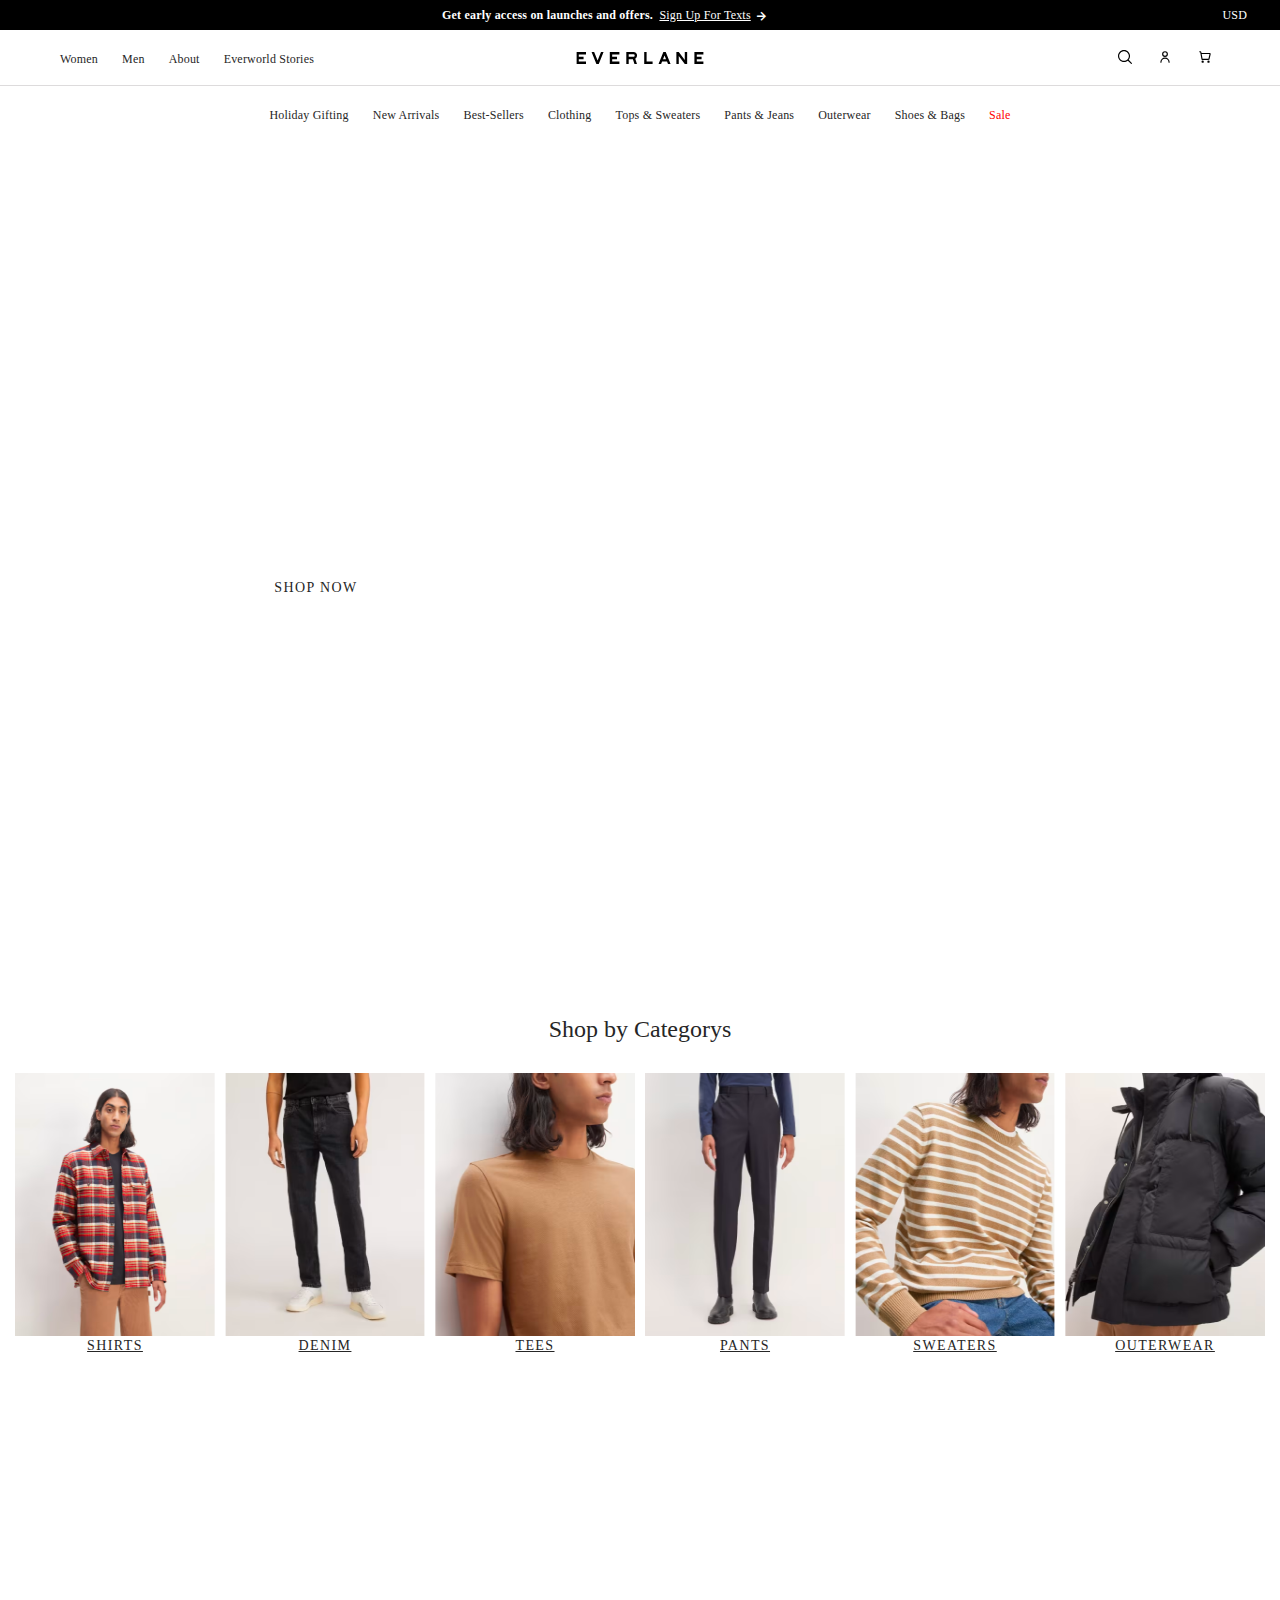
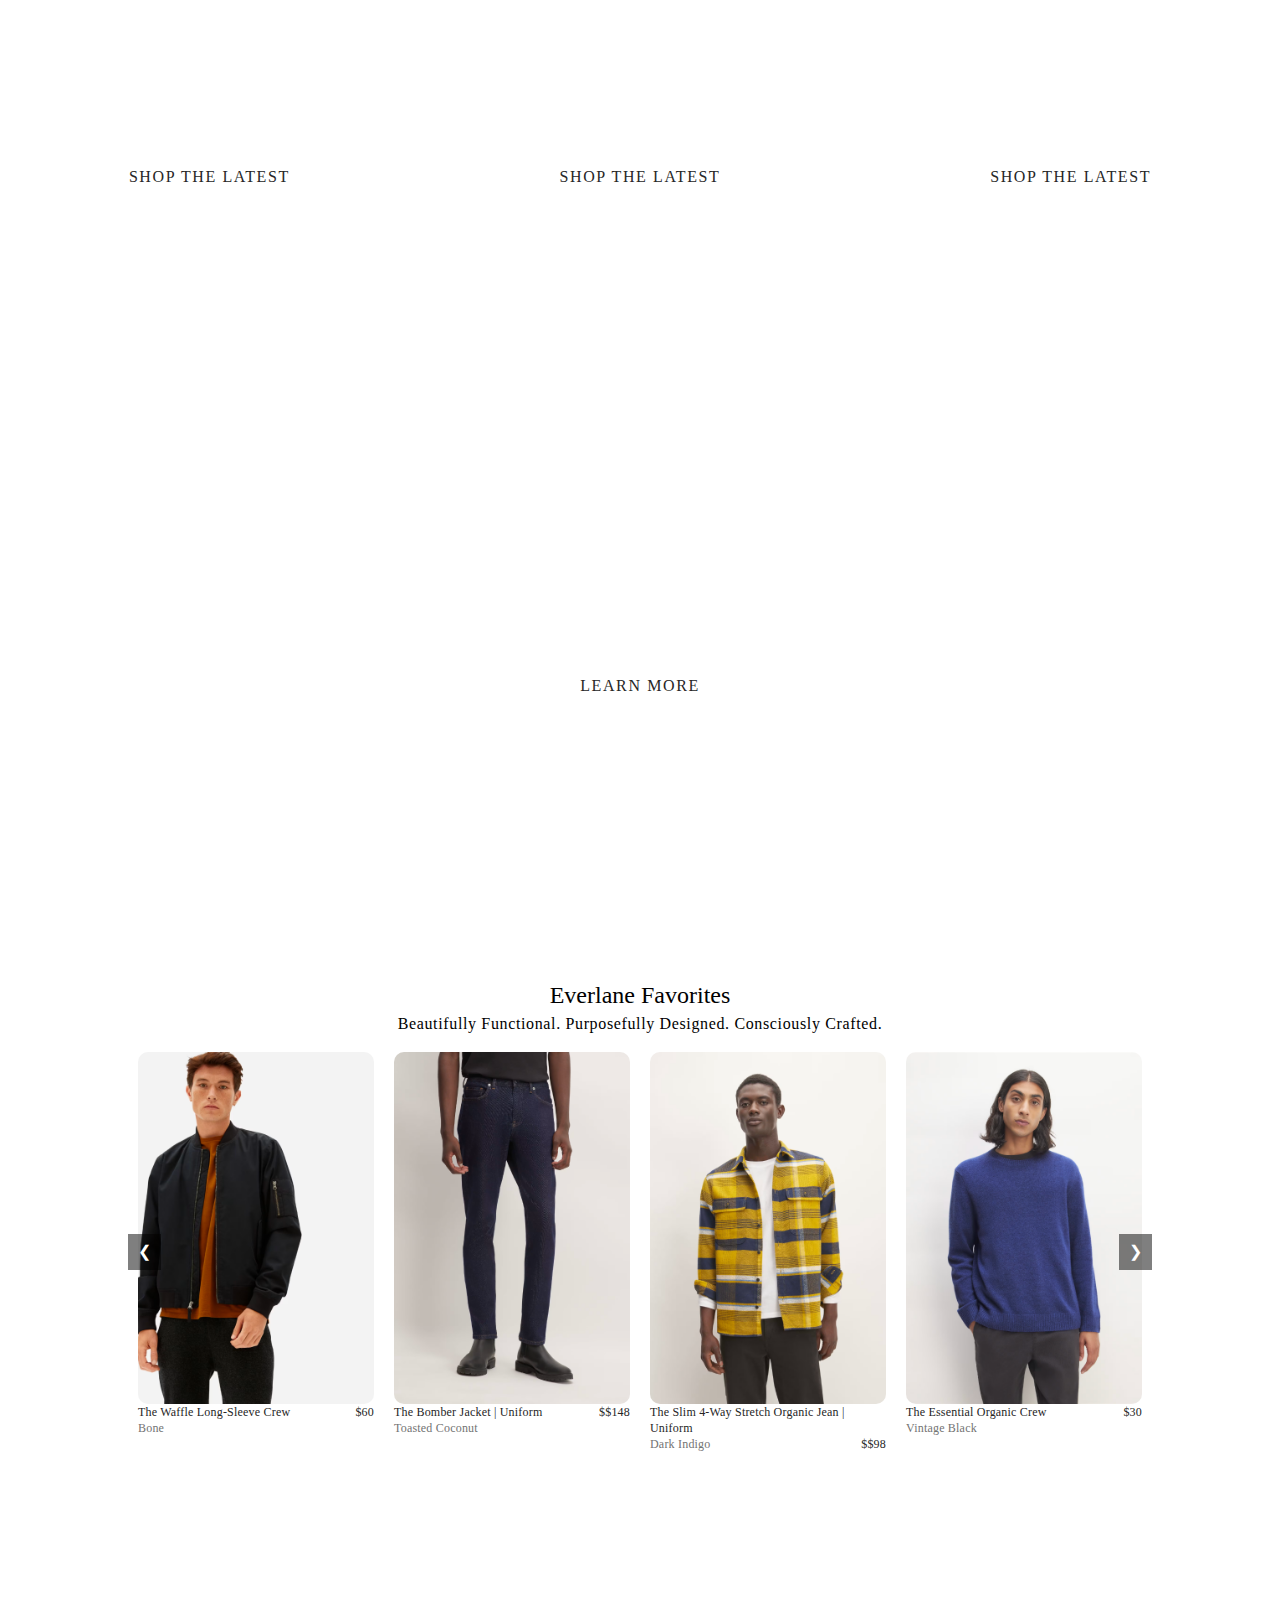
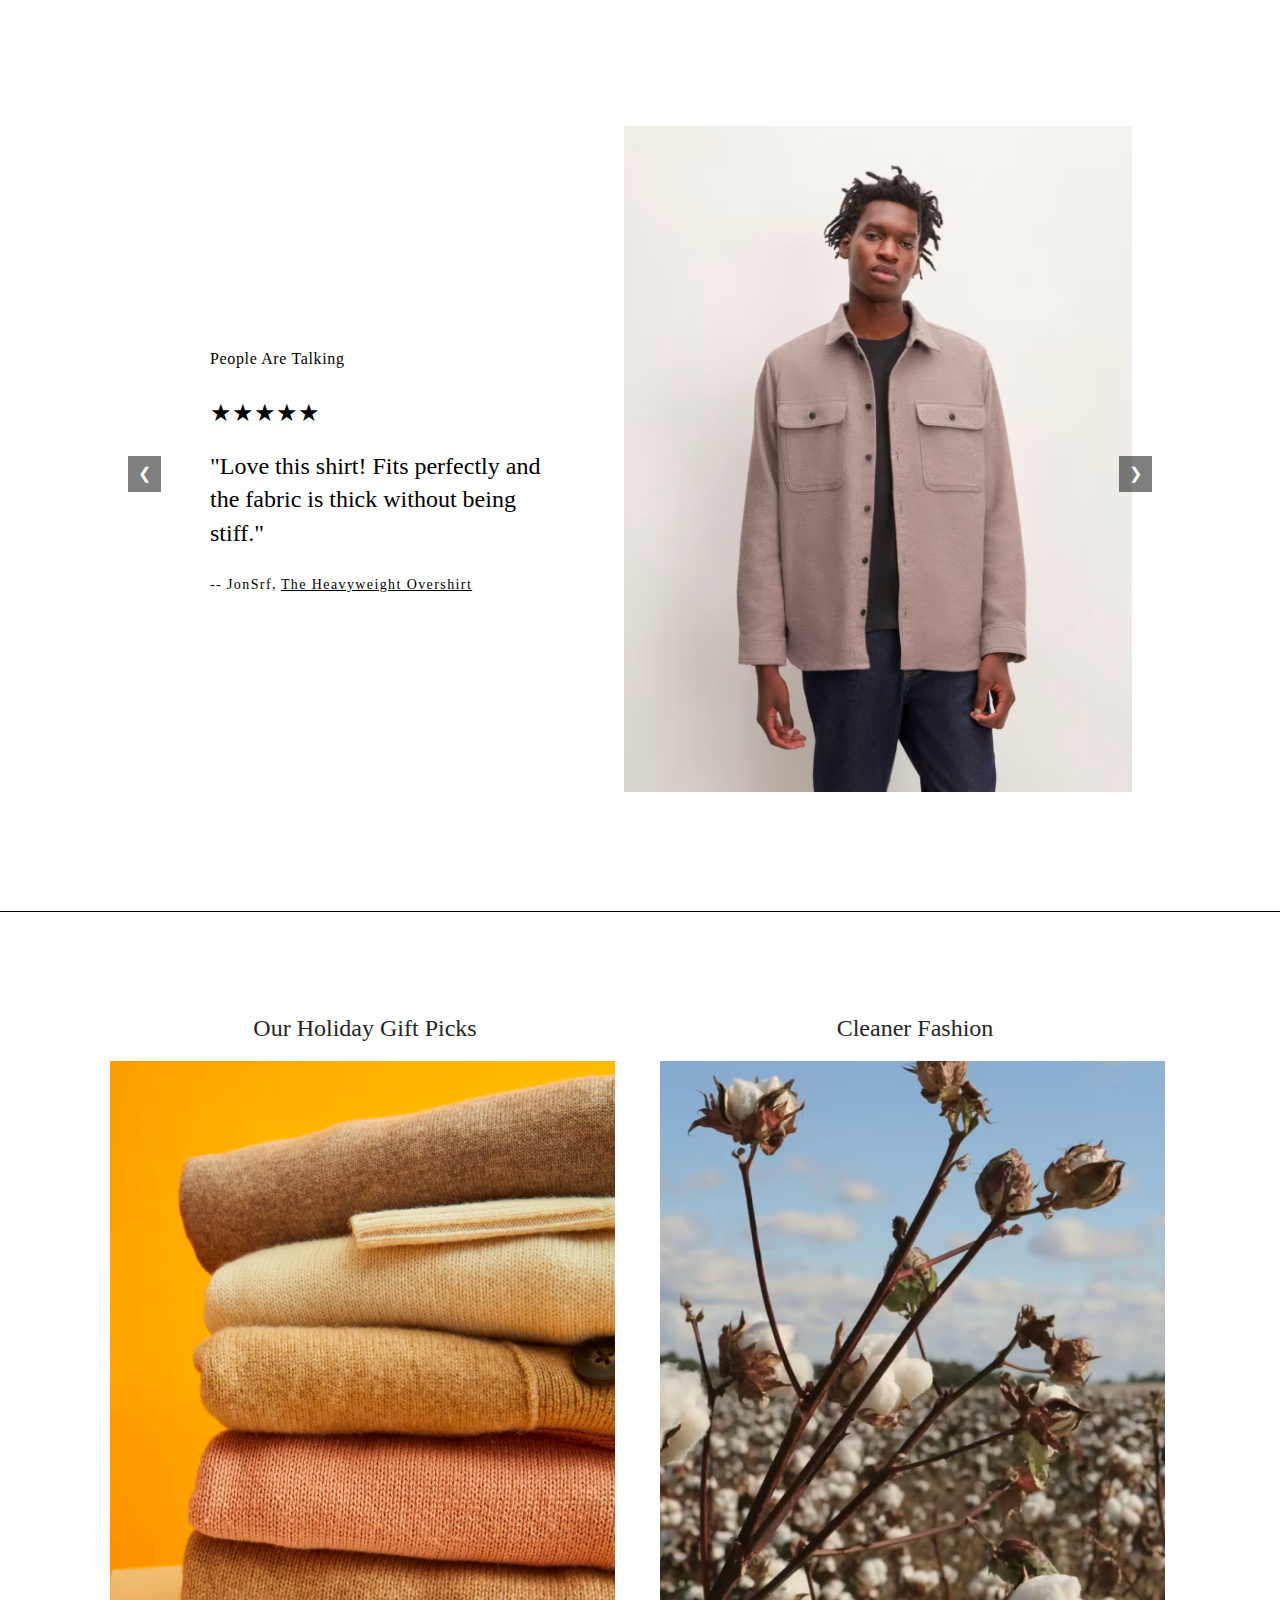
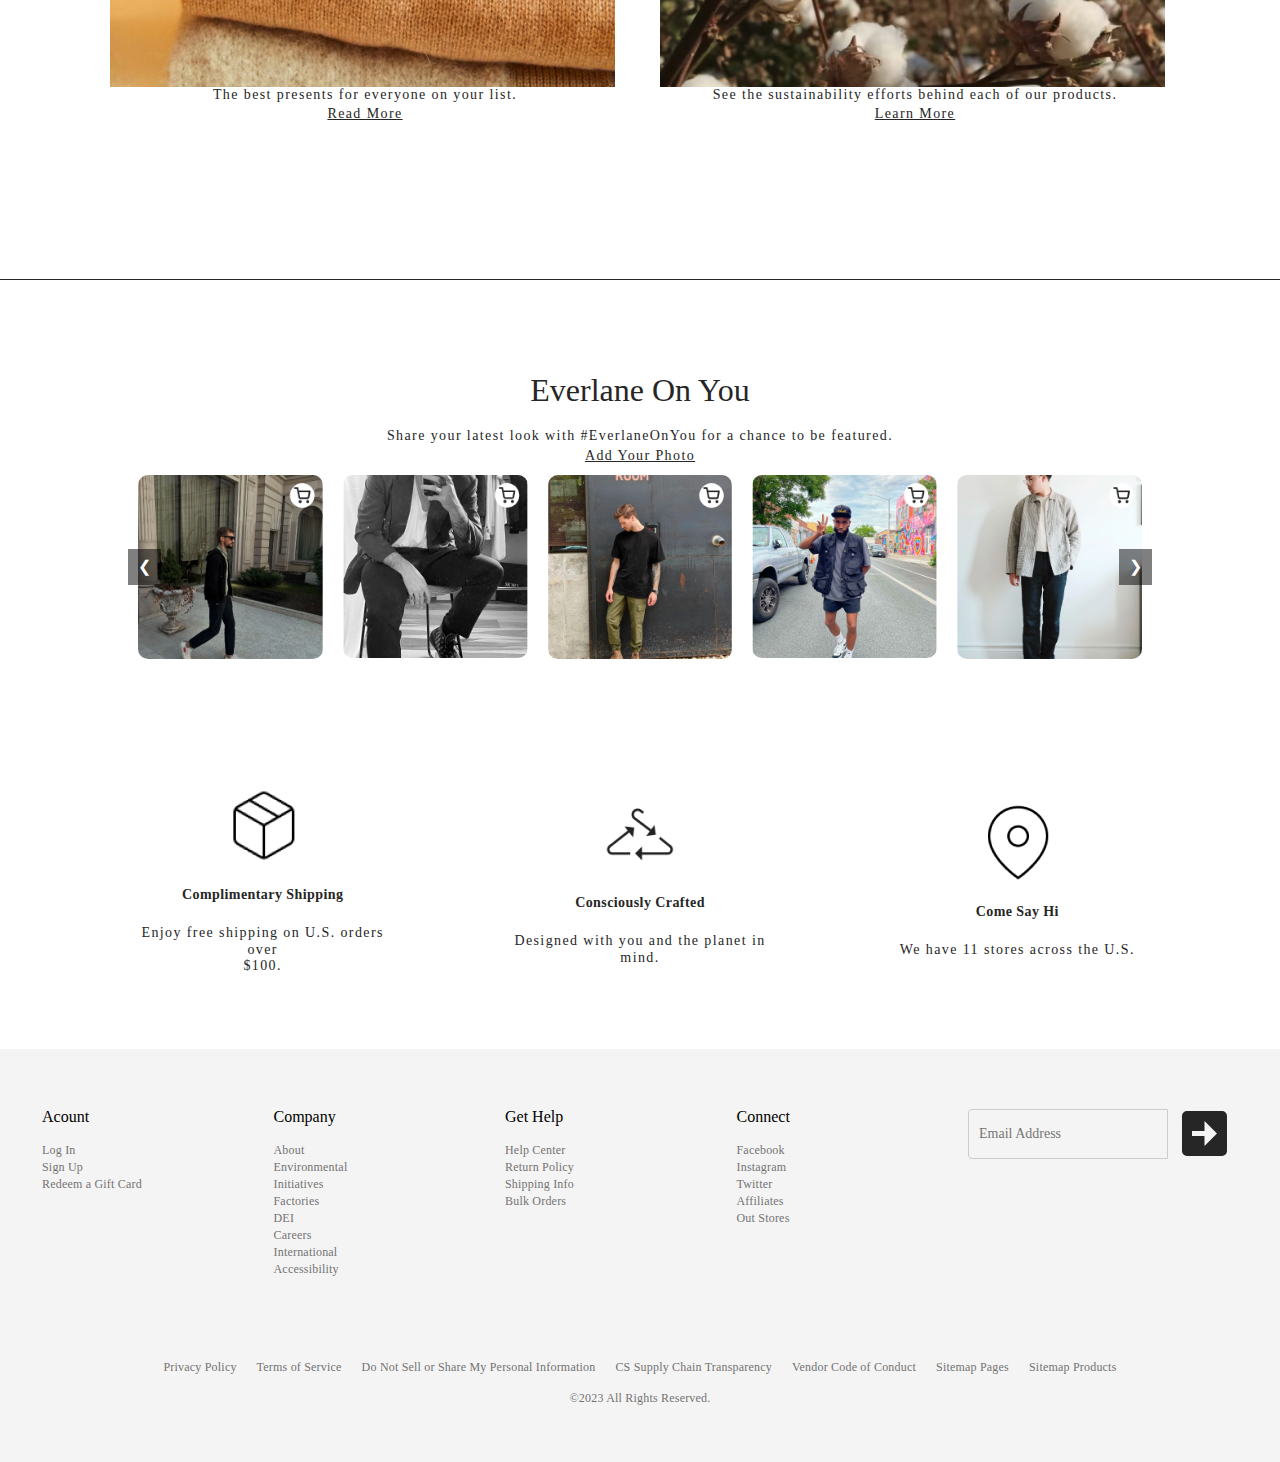
==== commit 963e4060: "add" ====
--- a/Fashion E-commerce Website/index.html
+++ b/Fashion E-commerce Website/index.html
@@ -48,9 +48,9 @@
                 </div>
                 <div class="icon">
                     <ul>
-                        <li><a href="#search" onclick="showSection('search')"><img src="/image/magnifying-glass-svgrepo-com.svg" width="40px" height="14px"></a></li> 
-                        <li><img src="/image/user-alt-1-svgrepo-com.svg" width="40px" height="14px"></li>
-                        <li><img src="/image/shopping-cart-02-svgrepo-com.svg" width="40px" height="14px"></li>
+                        <li><a href="#search" onclick="showSection('search')"><img src="./image/magnifying-glass-svgrepo-com.svg" width="40px" height="14px"></a></li> 
+                        <li><img src="./image/user-alt-1-svgrepo-com.svg" width="40px" height="14px"></li>
+                        <li><img src="./image/shopping-cart-02-svgrepo-com.svg" width="40px" height="14px" class="icon-cart"></li>
                     </ul>
                 </div>
             </div>
@@ -87,10 +87,10 @@
                                         <li><a href="">Top Rated Men’s Clothing</a></li>
                                     </ul>
                                     <div class="featured-item">
-                                        <a href=""><img src="/image/dropdown-1.png"></a> 
+                                        <a href=""><img src="./image/dropdown-1.png"></a> 
                                     </div>
                                     <div class="featured-item">
-                                        <a href=""><img src="/image/dropdown-2.png"></a>
+                                        <a href=""><img src="./image/dropdown-2.png"></a>
                                     </div>
                                 </div>
                             </div>
@@ -121,27 +121,27 @@
                     <div class="products-categorys">
                         
                         <div class="product">
-                            <img src="/image/SHIRTS .png">
+                            <img src="./image/SHIRTS .png">
                             <a href="">SHIRTS</a>
                         </div>
                         <div class="product">
-                            <img src="/image/DENIM.png">
+                            <img src="./image/DENIM.png">
                             <a href="">DENIM</a>
                         </div>
                         <div class="product">
-                            <img src="/image/TEES.png">
+                            <img src="./image/TEES.png">
                             <a href="">TEES</a>
                         </div>
                         <div class="product">
-                            <img src="/image/PANTS.png">
+                            <img src="./image/PANTS.png">
                             <a href="">PANTS</a>
                         </div>
                         <div class="product">
-                            <img src="/image/SWEATERS.png">
+                            <img src="./image/SWEATERS.png">
                             <a href="">SWEATERS</a>
                         </div>
                         <div class="product">
-                            <img src="/image/OUTERWEAR.png">
+                            <img src="./image/OUTERWEAR.png">
                             <a href="">OUTERWEAR</a>
                         </div>
                     </div>
@@ -190,37 +190,37 @@
                     <div class="blog-post-8-slider">  
                         <button class="prev" onclick="changeSlidesection4(-1)">&#10094;</button>  
                         <div class="blog-post-8-slides">  
-                            <div class="blog-post-8-slide"><a href=""><img src="/image/section-04-1.png" alt="Image 1"></a>
+                            <div class="blog-post-8-slide"><a href=""><img src="./image/section-04-1.png" alt="Image 1"></a>
                                 <p>The Waffle Long-Sleeve Crew</p>
                                 <span>$60</span>
                                 <br>
                                 <a href="">Bone</a>
                             </div>  
-                            <div class="blog-post-8-slide"><a href=""><img src="/image/section-04-2.png" alt="Image 2"></a>
+                            <div class="blog-post-8-slide"><a href=""><img src="./image/section-04-2.png" alt="Image 2"></a>
                                 <p>The Bomber Jacket | Uniform</p>
                                 <span>$$148</span>
                                 <br>
                                 <a href="">Toasted Coconut</a>
                             </div>  
-                            <div class="blog-post-8-slide"><a href=""><img src="/image/section-04-3.png" alt="Image 3"></a>
+                            <div class="blog-post-8-slide"><a href=""><img src="./image/section-04-3.png" alt="Image 3"></a>
                                 <p>The Slim 4-Way Stretch Organic Jean | Uniform</p>
                                 <span>$$98</span>
                                 <br>
                                 <a href="">Dark Indigo</a>
                             </div>  
-                            <div class="blog-post-8-slide"><a href=""><img src="/image/section-04-4.png" alt="Image 4"></a>
+                            <div class="blog-post-8-slide"><a href=""><img src="./image/section-04-4.png" alt="Image 4"></a>
                                 <p>The Essential Organic Crew</p>
                                 <span>$30</span>
                                 <br>
                                 <a href="">Vintage Black</a>
                             </div>  
-                            <div class="blog-post-8-slide"><a href=""><img src="/image/section-04-2.png" alt="Image 4"></a>
+                            <div class="blog-post-8-slide"><a href=""><img src="./image/section-04-2.png" alt="Image 4"></a>
                                 <p>The Waffle Long Sleeve Crew</p>
                                 <span>$60</span>
                                 <br>
                                 <a href="">Bone</a>
                             </div>  
-                            <div class="blog-post-8-slide"><a href=""><img src="/image/section-04-3.png" alt="Image 4"></a>
+                            <div class="blog-post-8-slide"><a href=""><img src="./image/section-04-3.png" alt="Image 4"></a>
                                 <p>The Waffle Long Sleeve Crew</p>
                                 <span>$60</span>
                                 <br>
@@ -231,8 +231,6 @@
                     </div> 
                 </section>
             </div>
-
-
             <div class="wrap-6">
                 <section class="section-06">
                     <button class="prev" onclick="changeSlidesection06(-1)">&#10094;</button>
@@ -246,7 +244,7 @@
                             <a href="" style="text-decoration: none;">-- JonSrf,</a> <a href=""> The Heavyweight Overshirt</a>
                           </div>  
                           <div class="section-06-on-image">  
-                            <img src="/image/section-6.png" alt="Mô hình mặc áo sơ mi">  
+                            <img src="./image/section-6.png" alt="Mô hình mặc áo sơ mi">  
                           </div>  
                         </div>
                         <!-- Add more .section-06-on divs as needed for more slides -->
@@ -258,7 +256,7 @@
                             <a href="" style="text-decoration: none;">-- AlexSmith,</a> <a href=""> The Lightweight Jacket</a>
                           </div>  
                           <div class="section-06-on-image">  
-                            <img src="/image/section 03-1.png" alt="Mô hình mặc áo sơ mi khác">  
+                            <img src="./image/section 03-1.png" alt="Mô hình mặc áo sơ mi khác">  
                           </div>  
                         </div>
                       </div>
@@ -271,13 +269,13 @@
                 <section class="section-07">
                     <div class="section-07-item"> 
                         <h2>Our Holiday Gift Picks</h2> <br> 
-                        <img src="/image/section-7-1.png" alt="Hediye Seçenekleri">  
+                        <img src="./image/section-7-1.png" alt="Hediye Seçenekleri">  
                         <p>The best presents for everyone on your list.</p>  
                         <a href="#" >Read More</a>  
                     </div>  
                     <div class="section-07-item">  
                         <h2>Cleaner Fashion</h2> <br>
-                        <img src="/image/section-7-2.png" alt="Daha Temiz Moda">  
+                        <img src="./image/section-7-2.png" alt="Daha Temiz Moda">  
                         <p>See the sustainability efforts behind each of our products.</p>  
                         <a href="#">Learn More</a>  
                     </div>  
@@ -293,12 +291,12 @@
                     <div class="slider">  
                         <button class="prev" onclick="changeSlide(-1)">&#10094;</button>  
                         <div class="slides">  
-                            <div class="slide"><a href=""><img src="/image/Frame 14.png" alt="Image 1"></a></div>  
-                            <div class="slide"><a href=""><img src="/image/Frame 20.png" alt="Image 2"></a></div>  
-                            <div class="slide"><a href=""><img src="/image/Frame 21.png" alt="Image 3"></a></div>  
-                            <div class="slide"><a href=""><img src="/image/Frame 19.png" alt="Image 4"></a></div>  
-                            <div class="slide"><a href=""><img src="/image/Frame 22.png" alt="Image 4"></a></div>  
-                            <div class="slide"><a href=""><img src="/image/Frame 21.png" alt="Image 4"></a></div>  
+                            <div class="slide"><a href=""><img src="./image/Frame 14.png" alt="Image 1"></a></div>  
+                            <div class="slide"><a href=""><img src="./image/Frame 20.png" alt="Image 2"></a></div>  
+                            <div class="slide"><a href=""><img src="./image/Frame 21.png" alt="Image 3"></a></div>  
+                            <div class="slide"><a href=""><img src="./image/Frame 19.png" alt="Image 4"></a></div>  
+                            <div class="slide"><a href=""><img src="./image/Frame 22.png" alt="Image 4"></a></div>  
+                            <div class="slide"><a href=""><img src="./image/Frame 21.png" alt="Image 4"></a></div>  
                         </div>  
                         <button class="next" onclick="changeSlide(1)">&#10095;</button>  
                     </div>  
@@ -307,17 +305,17 @@
             <div class="wrap-9">
                 <section class="section-09">
                     <div class="item-1">  
-                        <img src="/image/item-1.png">  
+                        <img src="./image/item-1.png">  
                         <h3>Complimentary Shipping</h3>  
                         <p>Enjoy free shipping on U.S. orders over<br> $100.</p>  
                     </div>  
                     <div class="item-2">  
-                        <img src="/image/item-2.png">
+                        <img src="./image/item-2.png">
                         <h3>Consciously Crafted</h3>  
                         <p>Designed with you and the planet in mind.</p>  
                     </div>  
                     <div class="item-3">  
-                        <img src="/image/item-3.png"> 
+                        <img src="./image/item-3.png"> 
                         <h3>Come Say Hi</h3>  
                         <p>We have 11 stores across the U.S.</p>  
                     </div>  
@@ -330,26 +328,26 @@
         <div class="search">
             <div class="search-container">  
                 <input type="text" placeholder="Search" class="search-input"/>  
-                <a href="#search"><img src="/image/Cancel.png"></a>  
+                <a href="#search"><img src="./image/Cancel.png"></a>  
             </div>  
               
             <div class="search-categories">
                 <h2>Popular Categories</h2>
                 <div class="search-categories-li">
                     <div class="search-category">  
-                        <img src="/image/search-1.png" alt="Dames Sweaters">   
+                        <img src="./image/search-1.png" alt="Dames Sweaters">   
                         <a href="#search">Women’s Sweaters</a>
                     </div>  
                     <div class="search-category">  
-                        <img src="/image/search-2.png" alt="Dames Onderkleding">  
+                        <img src="./image/search-2.png" alt="Dames Onderkleding">  
                         <a href="#search">Women’s Bottom</a>  
                     </div>  
                     <div class="search-category">  
-                        <img src="/image/search-3.png" alt="Dames Boots">  
+                        <img src="./image/search-3.png" alt="Dames Boots">  
                         <a href="#search">Women’s Boots</a>  
                     </div>  
                     <div class="search-category">  
-                        <img src="/image/search-4.png" alt="Heren Bestsellers">  
+                        <img src="./image/search-4.png" alt="Heren Bestsellers">  
                         <a href="#search">Men’s Best Sellers</a>  
                     </div> 
                 </div>  
@@ -372,7 +370,7 @@
             </div>
             <div class="about-3">
                 <div class="about-3-l">
-                    <img src="/image/about-2.png" alt="">
+                    <img src="./image/about-2.png" alt="">
                 </div>
                 <div class="about-3-r">
                     <div class="about-3-r-1">
@@ -396,13 +394,13 @@
                     </div>
                 </div>
                 <div class="about-5-l">
-                    <img src="/image/about-4.png" alt="">
+                    <img src="./image/about-4.png" alt="">
                 </div>
             </div>
             <div class="about-6"></div>
             <div class="about-7">
                 <div class="about-7-l">
-                    <img src="/image/about-6.png" alt="">
+                    <img src="./image/about-6.png" alt="">
                 </div>
                 <div class="about-7-r">
                     <div class="about-7-r-1">
@@ -418,15 +416,15 @@
                 <h2>More to Explore</h2>
                 <div class="about-8-li">
                     <div class="about-8-item">
-                        <img src="/image/about-7.png" alt="">
+                        <img src="./image/about-7.png" alt="">
                         <a href="#about">Our Products</a>
                     </div>
                     <div class="about-8-item">
-                        <img src="/image/about-8.png" alt="">
+                        <img src="./image/about-8.png" alt="">
                         <a href="#about">Our Stores</a>
                     </div>
                     <div class="about-8-item">
-                        <img src="/image/about-9.png" alt="">
+                        <img src="./image/about-9.png" alt="">
                         <a href="#about">Careers</a>
                     </div>
                 </div>
@@ -441,17 +439,17 @@
             </div>
             <div class="stores-li">
                 <div class="stores-item">
-                    <a href="#stores"><img src="/image/stores-1.png" alt=""></a>
+                    <a href="#stores"><img src="./image/stores-1.png" alt=""></a>
                     <a href="#stores"><p>SEATTLE</p></a>
                     <a href="#stores">University Village</a>
                 </div>
                 <div class="stores-item">
-                    <a href="#stores"><img src="/image/stores-2.png" alt=""></a>
+                    <a href="#stores"><img src="./image/stores-2.png" alt=""></a>
                     <a href="#stores"><p>SAN FRANCISCO</p></a>
                     <a href="#stores">Valencia Street, San Francisco</a>
                 </div>
                 <div class="stores-item">
-                    <a href="#stores"><img src="/image/stores-3.png" alt=""></a>
+                    <a href="#stores"><img src="./image/stores-3.png" alt=""></a>
                     <a href="#stores"><p>PALO ALTO</p></a>
                     <a href="#stores">Stanford</a>
                 </div>
@@ -459,17 +457,17 @@
 
             <div class="stores-li">
                 <div class="stores-item">
-                    <a href="#stores"><img src="/image/stores-4.png" alt=""></a>
+                    <a href="#stores"><img src="./image/stores-4.png" alt=""></a>
                     <a href="#stores"><p>LOS ANGELES</p></a>
                     <a href="#stores">Abbot Kinney</a>
                 </div>
                 <div class="stores-item">
-                    <a href="#stores"><img src="/image/stores-5.png" alt=""></a>
+                    <a href="#stores"><img src="./image/stores-5.png" alt=""></a>
                     <a href="#stores"><p>BOSTON</p></a>
                     <a href="#stores">Seaport</a>
                 </div>
                 <div class="stores-item">
-                    <a href="#stores"><img src="/image/stores-6.png" alt=""></a>
+                    <a href="#stores"><img src="./image/stores-6.png" alt=""></a>
                     <a href="#stores"><p>NEW YORK</p></a>
                     <a href="#stores">Prince Street, New York</a>
                 </div>
@@ -477,17 +475,17 @@
 
             <div class="stores-li">
                 <div class="stores-item">
-                    <a href="#stores"><img src="/image/stores-7.png" alt=""></a>
+                    <a href="#stores"><img src="./image/stores-7.png" alt=""></a>
                     <a href="#stores"><p>BROOKLYN</p></a>
                     <a href="#stores">Williamsburg</a>
                 </div>
                 <div class="stores-item">
-                    <a href="#stores"><img src="/image/stores-8.png" alt=""></a>
+                    <a href="#stores"><img src="./image/stores-8.png" alt=""></a>
                     <a href="#stores"><p>KING OF PRUSSIA</p></a>
                     <a href="#stores">King of Prussia</a>
                 </div>
                 <div class="stores-item">
-                    <a href="#stores"><img src="/image/stores-9.png" alt=""></a>
+                    <a href="#stores"><img src="./image/stores-9.png" alt=""></a>
                     <a href="#stores"><p>GEORGETOWN</p></a>
                     <a href="#stores">Georgetown</a>
                 </div>
@@ -509,46 +507,46 @@
                 <div class="blog-2-li">
                     <div class="blog-2-item">
                         <a href="/blog-post.html" onclick="showSection('blog-post')">
-                            <img src="/image/blog-2-1.png" alt="">
+                            <img src="./image/blog-2-1.png" alt="">
                             <h2>How To Style Winter Whites</h2>
-                            <img src="/image/blog-2-style.png" alt="">
+                            <img src="./image/blog-2-style.png" alt="">
                         </a>
                     </div>
                     <div class="blog-2-item">
                         <a href="#blog">
-                            <img src="/image/blog-2-2.png" alt="">
+                            <img src="./image/blog-2-2.png" alt="">
                             <h2>We Won A Glossy Award</h2>
-                            <img src="/image/blog-2-Transparency.png" alt="">
+                            <img src="./image/blog-2-Transparency.png" alt="">
                         </a>
                     </div>
                     <div class="blog-2-item">
                         <a href="#blog">
-                            <img src="/image/blog-2-3.png" alt="">
+                            <img src="./image/blog-2-3.png" alt="">
                             <h2>Coordinate Your Style:<br> Matching Outfits for<br> Everyone</h2>
-                            <img src="/image/blog-2-style.png" alt="">
+                            <img src="./image/blog-2-style.png" alt="">
                         </a>
                     </div>
                 </div>
                 <div class="blog-2-li">
                     <div class="blog-2-item">
                         <a href="#blog">
-                            <img src="/image/blog-2-4.png" alt="">
+                            <img src="./image/blog-2-4.png" alt="">
                             <h2>Black Friday Fund 2023</h2>
-                            <img src="/image/blog-2-Transparency.png" alt="">
+                            <img src="./image/blog-2-Transparency.png" alt="">
                         </a>
                     </div>
                     <div class="blog-2-item">
                         <a href="#blog">
-                            <img src="/image/blog-2-5.png" alt="">
+                            <img src="./image/blog-2-5.png" alt="">
                             <h2>What to Wear this Season:<br> Holiday Outfits & Ideas</h2>
-                            <img src="/image/blog-2-style.png" alt="">
+                            <img src="./image/blog-2-style.png" alt="">
                         </a>
                     </div>
                     <div class="blog-2-item">
                         <a href="#blog">
-                            <img src="/image/blog-2-6.png" alt="">
+                            <img src="./image/blog-2-6.png" alt="">
                             <h2>Thanksgiving Outfit Ideas</h2>
-                            <img src="/image/blog-2-style.png" alt="">
+                            <img src="./image/blog-2-style.png" alt="">
                         </a>
                     </div>
                 </div>
@@ -563,19 +561,19 @@
                 <div class="blog-4-li">
                     <div class="blog-4-item">
                         <a href="">
-                            <img src="/image/blog-4-1.png" alt="">
+                            <img src="./image/blog-4-1.png" alt="">
                             <h2>Carbon Commitment</h2>
                         </a>
                     </div>
                     <div class="blog-4-item">
                         <a href="">
-                            <img src="/image/blog-4-2.png" alt="">
+                            <img src="./image/blog-4-2.png" alt="">
                             <h2>Environmental Initiatives</h2>
                         </a>
                     </div>
                     <div class="blog-4-item">
                         <a href="">
-                            <img src="/image/blog-4-3.png" alt="">
+                            <img src="./image/blog-4-3.png" alt="">
                             <h2>Better Factories</h2>
                         </a>
                     </div>
@@ -586,6 +584,79 @@
                 <div class="blog-5-text">
                     <a href="#blog">@Everlane Instagram</a>
                 </div>
+            </div>
+        </div>
+    </section>
+    <section id="cart" class="section">
+        <div class="items-cart_container">
+            <img src="./image/close.png" alt="" class="icon-close">
+            <h2>Your Cart</h2>
+            <div class="cart-item">
+              <span id ="cart-item-trash"class="bx bxs-trash"></span>
+              <img src="./image/cart-item-1.png" alt="" />
+              <div class="content">
+                <div>
+                  <h3>
+                    The Organic Cotton Long-Sleeve <br />
+                    Turtleneck
+                  </h3>
+                  <span>Medium | Black</span>
+                </div>
+
+                <div class="price">
+                  <p><del>$50</del> $35</p>
+                  <div class="operation">  
+                        <button class="plus">+</button>
+                        <span class="quantity">1</span> 
+                        <button class="minus">-</button>   
+                    </div> 
+                </div>
+                <span class="sale">(30% Off)</span>
+              </div>
+            </div>
+            <div class="cart-item">
+              <span class="bx bxs-trash"></span>
+              <img src="./image/cart-item-2.png" alt="" />
+              <div class="content">
+                <div>
+                  <h3>The ReWool@ Oversized Shirt Jacket</h3>
+                  <span>Small | Black</span>
+                </div>
+                <div class="price">
+                  <p><del>$238</del> $167</p>
+                  <div class="operation">  
+                    <button class="plus">+</button>
+                    <span class="quantity">1</span> 
+                    <button class="minus">-</button>   
+                </div>
+                </div>
+                <span class="sale">(30% Off)</span>
+              </div>
+            </div>
+            <div class="item-before">
+              <h3>Before You Go</h3>
+              <div class="cart-item_bf">
+                <img src="./image/cart-item-3.png" alt="" />
+                <div class="content">
+                  <div>
+                    <h3>The Good Merino Wool Beanie</h3>
+                    <span>One Size | Chambray Blue</span>
+                  </div>
+                  <div class="price">
+                    <p>$35</p>
+                    <button>ADD</button>
+                  </div>
+                </div>
+              </div>
+            </div>
+            <div class="sumary">
+              <div class="sumary-tile">
+                <h3>Subtotal <span>(2 items):</span></h3>
+                <strong>$202</strong>
+              </div>
+
+              <button type="submit">Continue to Checkout</button>
+              <p>Psst, get it now before it sells out.</p>
             </div>
         </div>
     </section>
--- a/Fashion E-commerce Website/styles.css
+++ b/Fashion E-commerce Website/styles.css
@@ -2472,8 +2472,7 @@
 }
 .product-detail-3{
   width: 100%;
-  padding: 0 196px;
-  gap:40px;
+  padding: 0 165px ;
 }
 .product-detail-3 h2{
   font-family: Maison Neue;
@@ -2484,9 +2483,10 @@
   color:rgba(38, 38, 38, 1);
 }
 .product-detail-3-up{
+  margin-top: 50px;
   background: rgba(245, 244, 244, 1);
   width: 100%;
-  padding: 36px 56px;
+  padding: 36px 50px;
   display: flex;
   justify-content: space-between;
 }
@@ -2505,4 +2505,394 @@
 }
 .product-detail-3-up-l-rate{
   display: flex;
-}+}
+.product-detail-3-in-b{
+  width: 262px;
+  gap: 8px;
+}
+.product-detail-3-in-b-in{
+  display: flex;
+  justify-items: center;
+  text-align: center;
+}
+.product-detail-3-in-b p{
+  font-family: Maison Neue;
+  font-size: 14px;
+  font-weight: 400;
+  line-height: 16px;
+  letter-spacing: 0.20000000298023224px;
+  text-align: center;
+  color: rgba(115, 115, 115, 1);
+}
+.rectangle{
+  background-color: rgba(38, 38, 38, 1);
+  width: 200px;
+  height: 6px;
+  margin-top: 4px;
+}
+.rectangle1{
+  background-color: rgba(221, 219, 220, 1);
+  width: 200px;
+  height: 6px;
+  margin-top: 4px;
+}
+.product-detail-3-in-r{
+  width: 262px;
+  height: 72px;
+}
+.product-detail-3-in-r h2{
+  font-family: Maison Neue;
+  font-size: 16px;
+  font-weight: 600;
+  line-height: 24px;
+  letter-spacing: 0.20000000298023224px;
+  text-align: left;
+  color:rgba(38, 38, 38, 1);
+}
+.product-detail-3-in-r-item{
+  display: flex;
+  gap:5px;
+}
+.rectangle2{
+  width: 49.2px;
+  height: 8px;
+  background: rgba(221, 219, 220, 1);
+}
+.rectangle3{
+  width: 49.2px;
+  height: 8px;
+  background: rgba(38, 38, 38, 1);
+}
+.product-detail-3-down-in{
+  border-bottom: 1px solid rgba(221, 219, 220, 1);
+  margin-bottom: 20px;
+}
+
+.product-detail-3-in-r-up{
+  display: flex;
+  justify-content: space-between;
+}
+.product-detail-3-in-r-up{
+  font-family: Maison Neue;
+  font-size: 12px;
+  font-weight: 400;
+  line-height: 16px;
+  letter-spacing: 0.20000000298023224px;
+  text-align: left;
+  color:rgba(38, 38, 38, 1);
+}
+.product-detail-3-menu{
+  display: flex;
+  justify-content: space-between;
+  margin-top: 50px;
+}
+.product-detail-3-menu-title{
+  display: flex;
+  justify-content: space-between;
+  border: 1px solid rgba(221, 219, 220, 1);
+  padding: 16px;
+  width: 240px;
+  text-align: center;
+  align-items: center;
+}
+.product-detail-3-menu-title-text h2{
+  font-family: Maison Neue;
+  font-size: 24px;
+  font-weight: 600;
+  line-height: 33.24px;
+  text-align: left;
+  color:rgba(0, 0, 0, 1);
+}
+.product-detail-3-menu-title-text h2{
+  font-family: Maison Neue;
+  font-size: 24px;
+  font-weight: 600;
+  line-height: 33.24px;
+  text-align: left;
+  color:rgba(0, 0, 0, 1);
+}
+.product-detail-3-menu-title-text p{
+  font-family: Maison Neue;
+  font-size: 12px;
+  font-weight: 400;
+  line-height: 16px;
+  letter-spacing: 0.20000000298023224px;
+  text-align: left;
+  color:rgba(115, 115, 115, 1);
+}
+.product-detail-3-down-in{
+  display: flex;
+  gap:5px;
+  padding-bottom: 57px;
+}
+.product-detail-3-down-l{
+  width: 230px;
+  margin-top: 20px;
+}
+.product-detail-3-down-l h2{
+  font-family: Maison Neue;
+  font-size: 16px;
+  font-weight: 600;
+  line-height: 24px;
+  letter-spacing: 0.20000000298023224px;
+  text-align: left;
+  color:rgba(0, 0, 0, 1);
+}
+.product-detail-3-down-l-1{
+  display: flex;
+}
+.product-detail-3-down-l-1 p{
+  font-family: Maison Neue;
+  font-size: 12px;
+  font-weight: 400;
+  line-height: 16px;
+  letter-spacing: 0.20000000298023224px;
+  text-align: left;
+  color:rgba(38, 38, 38, 1);
+}
+.product-detail-3-down-l-1 h5{
+  font-family: Maison Neue;
+  font-size: 12px;
+  font-weight: 600;
+  line-height: 16px;
+  letter-spacing: 0.20000000298023224px;
+  text-align: left;
+  color:rgba(38, 38, 38, 1);
+}
+.product-detail-3-down-l-2{
+  padding: 20px 0;
+}
+.product-detail-3-down-r{
+  display: flex;
+  margin-top: 20px;
+}
+.product-detail-3-down-r-in{
+  width: 600px;
+}
+.product-detail-3-down-r-in h2{
+  font-family: Maison Neue;
+  font-size: 16px;
+  font-weight: 600;
+  line-height: 24px;
+  letter-spacing: 0.20000000298023224px;
+  text-align: left;
+  color:rgba(0, 0, 0, 1);
+}
+.product-detail-3-down-r-in p{
+  font-family: Maison Neue;
+  font-size: 14px;
+  font-weight: 400;
+  line-height: 16.8px;
+  letter-spacing: 1.399999976158142px;
+  text-align: left;
+  color:rgba(0, 0, 0, 1);
+}
+.product-detail-3-down-r p{
+  font-family: Maison Neue;
+  font-size: 12px;
+  font-weight: 400;
+  line-height: 16px;
+  letter-spacing: 0.20000000298023224px;
+  text-align: left;
+  color:rgba(115, 115, 115, 1);
+}
+.product-detail-3-down-in-1{
+  display: flex;
+  margin-bottom: 20px;
+}
+.product-detail-4{
+  width: 100%;
+  padding: 80px 295px ;
+  gap: 16px;
+}
+.product-detail-4 h2{
+  font-family: Maison Neue;
+  font-size: 24px;
+  font-weight: 600;
+  line-height: 33.24px;
+  text-align: center;
+  color:rgba(38, 38, 38, 1);
+  padding: 10px 0;
+}
+.product-detail-4 p{
+  font-family: Maison Neue;
+  font-size: 14px;
+  font-weight: 400;
+  line-height: 16.8px;
+  letter-spacing: 1.399999976158142px;
+  text-align: center;
+  color:rgba(38, 38, 38, 1);
+}
+.product-detail-4-up{
+  display: flex;
+  justify-content: space-between;
+  padding: 30px 0;
+}
+.product-detail-4-up p{
+  font-family: Maison Neue;
+  font-size: 12px;
+  font-weight: 400;
+  line-height: 16px;
+  letter-spacing: 0.20000000298023224px;
+  text-align: center;
+  color:rgba(38, 38, 38, 1);
+}
+
+
+/*------------------------------------*/
+.items-cart_container {
+  position: absolute;
+  top: 0;
+  right: 0;
+  height: 985px;
+  max-width: 447px;
+  background: rgba(255, 255, 255, 1);
+  z-index: 30;
+  padding: 50px 10px;
+}
+.items-cart_container .cart-item {
+  position: relative;
+  margin: 1rem 1.5rem;
+  display: flex;
+  align-items: center;
+  gap: 1rem;
+}
+
+.items-cart_container .cart-item .bxs-trash {
+  position: absolute;
+  top: 1rem;
+  right: 1rem;
+}
+.content {
+  height: 100px;
+  width: 350px;
+  display: flex;
+  flex-direction: column;
+  justify-content: space-between;
+}
+.content h3 {
+  font-size: 14px;
+  font-weight: 700;
+}
+.content span {
+  color: #737373;
+}
+.price {
+  margin-top: 20px;
+  display: flex;
+  justify-content: space-between;
+}
+.price p {
+  font-weight: 700;
+  display: flex;
+  align-items: end;
+}
+.price del {
+  font-weight: normal;
+  color: #737373;
+}
+.price button {
+  width: 81px;
+  height: 41px;
+  background: #262626;
+  color: #fff;
+}
+.content .sale {
+  color: red;
+}
+
+.cart-item_bf {
+  border: 1px solid #737373;
+  position: relative;
+  margin: 1rem 1.5rem;
+  display: flex;
+  align-items: center;
+  gap: 1rem;
+  padding: 10px;
+}
+.item-quantity {
+  display: flex;
+  align-items: center;
+}
+
+.sumary {
+  width: 100%;
+  text-align: center;
+  display: flex;
+  flex-direction: column;
+  justify-content: space-between;
+  border: 1px solid;
+  margin-top: 294px;
+  padding: 10px 0;
+}
+.sumary-tile {
+  display: flex;
+  justify-content: space-between;
+  margin: 0 1.5rem;
+}
+
+.sumary-tile h3,
+p {
+  font-weight: 600;
+}
+.sumary-tile span {
+  font-weight: normal;
+}
+.sumary-tile strong {
+  font-weight: 600;
+}
+.sumary button {
+  background-color: black;
+  color: white;
+  width: 400px;
+  height: 41px;
+  border: none;
+  padding: 10px 20px;
+  cursor: pointer;
+  margin: 30px auto;
+}
+.items-cart_container h2{
+  font-family: Maison Neue;
+  font-size: 24px;
+  font-weight: 600;
+  line-height: 33.24px;
+  text-align: left;
+  color: rgba(0, 0, 0, 1);
+}
+.cart-item h3{
+  font-family: Maison Neue;
+  font-size: 14px;
+  font-weight: 400;
+  line-height: 16.8px;
+  letter-spacing: 1.399999976158142px;
+  text-align: left;
+  color:rgba(0, 0, 0, 1);
+}
+
+.operation {  
+  display: flex;  
+  align-items: center;  
+  text-align: center;
+  gap:5px;
+} 
+.operation button{
+  width: 30px;
+  height: 20px;
+  background-color: rgb(145, 137, 137);
+  text-align: center;
+  color: black;
+}
+
+#cart-item-trash{
+  cursor: pointer;
+}
+.icon-close{
+  position: absolute;
+  top:20px;
+  right: 10px;
+
+  cursor: pointer;
+}
+.icon-cart{
+  cursor: pointer;
+}
